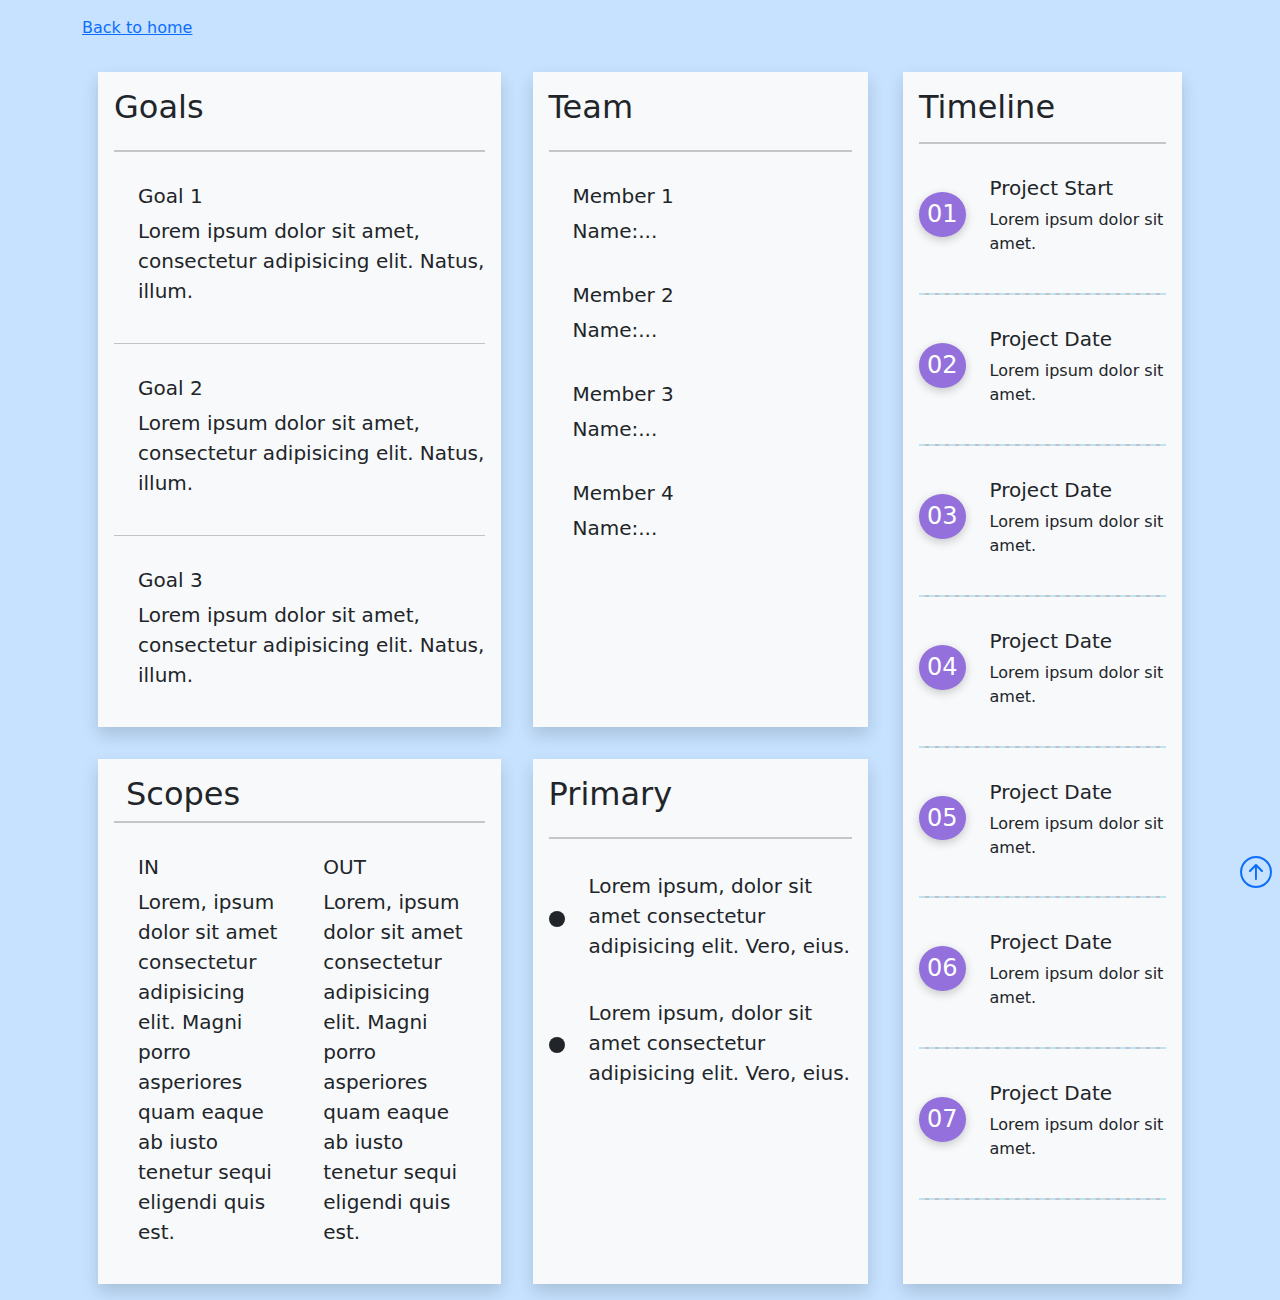
==== digital-cv.html @ a61e7feb "Add files via upload" ====
<!DOCTYPE html>
<html lang="en">
  <head>
    <meta charset="UTF-8" />
    <meta http-equiv="X-UA-Compatible" content="IE=edge" />
    <meta name="viewport" content="width=device-width, initial-scale=1.0" />

    <link rel="stylesheet" href="bootstrap/css/bootstrap.css" />
    <link rel="stylesheet" href="./css/laptop.css" />
    <link rel="stylesheet" href="./css/tablet.css" />
    <link rel="stylesheet" href="./css/mobile.css" />
    <link rel="stylesheet" href="./css/font.css" />
    <link rel="stylesheet" href="./css/digital-cv.css" />
    <link
      rel="stylesheet"
      href="https://cdn.jsdelivr.net/npm/bootstrap-icons@1.3.0/font/bootstrap-icons.css"
    />
    <link href="fontawesome/css/fontawesome.css" rel="stylesheet" />
    <link href="fontawesome/css/brands.css" rel="stylesheet" />
    <link href="fontawesome/css/solid.css" rel="stylesheet" />

    <title>Plan</title>
  </head>
  <body>
    <nav class="nav nav-bar p-3">
      <div class="container">
        <a class="link-primary" href="index.html">Back to home</a>
      </div>
    </nav>
    <section>
      <div class="container">
        <div class="d-flex flex-column flex-lg-row">
          <div class="row g-0">
            <div
              class="d-flex flex-column col-lg-6 bg-light text-dark shadow p-3 m-3 goals"
            >
              <h2>Goals</h2>
              <hr class="hr1" />
              <div
                class="d-flex flex-lg-row flex-column align-items-center pt-3 pb-3"
              >
                <i class="fa-solid fa-flag-checkered pb-md-0 pb-3"></i>
                <div class="lead ps-lg-4">
                  <h5>Goal 1</h5>
                  <p>
                    Lorem ipsum dolor sit amet, consectetur adipisicing elit.
                    Natus, illum.
                  </p>
                </div>
              </div>
              <hr class="hr2" />
              <div
                class="d-flex flex-lg-row flex-column align-items-center pt-3 pb-3"
              >
                <i class="fa-solid fa-flag-checkered pb-md-0 pb-3"></i>
                <div class="lead ps-lg-4">
                  <h5>Goal 2</h5>
                  <p>
                    Lorem ipsum dolor sit amet, consectetur adipisicing elit.
                    Natus, illum.
                  </p>
                </div>
              </div>
              <hr class="hr2" />
              <div
                class="d-flex flex-lg-row flex-column align-items-center pt-3 pb-3"
              >
                <i class="fa-solid fa-flag-checkered pb-md-0 pb-3"></i>
                <div class="lead ps-lg-4">
                  <h5>Goal 3</h5>
                  <p>
                    Lorem ipsum dolor sit amet, consectetur adipisicing elit.
                    Natus, illum.
                  </p>
                </div>
              </div>
            </div>
            <div
              class="d-flex flex-column col-lg-5 order-1 order-sm-0 bg-light text-dark shadow p-3 m-3 team"
            >
              <h2>Team</h2>
              <hr class="hr1" />
              <div
                class="d-flex flex-lg-row flex-column align-items-center pt-3 pb-3"
              >
                <i class="fa-solid fa-user pb-md-0 pb-3"></i>
                <div class="lead ps-lg-4">
                  <h5>Member 1</h5>
                  <p>Name:...</p>
                </div>
              </div>
              <div
                class="d-flex flex-lg-row flex-column align-items-center pt-3 pb-3"
              >
                <i class="fa-solid fa-user pb-md-0 pb-3"></i>
                <div class="lead ps-lg-4">
                  <h5>Member 2</h5>
                  <p>Name:...</p>
                </div>
              </div>
              <div
                class="d-flex flex-lg-row flex-column align-items-center pt-3 pb-3"
              >
                <i class="fa-solid fa-user pb-md-0 pb-3"></i>
                <div class="lead ps-lg-4">
                  <h5>Member 3</h5>
                  <p>Name:...</p>
                </div>
              </div>
              <div
                class="d-flex flex-lg-row flex-column align-items-center pt-3 pb-3"
              >
                <i class="fa-solid fa-user pb-md-0 pb-3"></i>
                <div class="lead ps-lg-4">
                  <h5>Member 4</h5>
                  <p>Name:...</p>
                </div>
              </div>
            </div>
            <div class="row col-lg-6 bg-light text-dark shadow p-3 m-3 scopes">
              <h2>Scopes</h2>
              <hr class="hr1" />
              <div class="col-lg-6 pt-3 pb-3 lead ps-lg-4">
                <h5>IN</h5>
                <p>
                  Lorem, ipsum dolor sit amet consectetur adipisicing elit.
                  Magni porro asperiores quam eaque ab iusto tenetur sequi
                  eligendi quis est.
                </p>
              </div>
              <div class="col-lg-6 pt-3 pb-3 lead ps-lg-4">
                <h5>OUT</h5>
                <p>
                  Lorem, ipsum dolor sit amet consectetur adipisicing elit.
                  Magni porro asperiores quam eaque ab iusto tenetur sequi
                  eligendi quis est.
                </p>
              </div>
            </div>
            <div
              class="d-flex flex-column col-lg-5 order-2 order-sm-0 bg-light text-dark shadow p-3 m-3 primary"
            >
              <h2>Primary</h2>
              <hr class="hr1" />
              <div class="d-flex align-items-center pt-3 pb-3">
                <i
                  class="fa-solid fa-question rounded-circle bg-dark p-2 text-white"
                ></i>
                <p class="lead ps-4">
                  Lorem ipsum, dolor sit amet consectetur adipisicing elit.
                  Vero, eius.
                </p>
              </div>
              <div class="d-flex align-items-center pt-3 pb-3">
                <i
                  class="fa-solid fa-question rounded-circle bg-dark p-2 text-white"
                ></i>
                <p class="lead ps-4">
                  Lorem ipsum, dolor sit amet consectetur adipisicing elit.
                  Vero, eius.
                </p>
              </div>
            </div>
          </div>

          <div class="col-lg-3 bg-light text-dark p-3 m-3 shadow timeline">
            <h2>Timeline</h2>
            <hr class="hr1" />
            <div class="d-inline-flex align-items-center pt-3 pb-3">
              <h4 class="rounded-circle bg-violet p-2 text-white radius">01</h4>
              <div class="ps-4">
                <h5>Project Start</h5>
                <p>Lorem ipsum dolor sit amet.</p>
              </div>
            </div>
            <hr class="hr3" />
            <div class="d-inline-flex align-items-center pt-3 pb-3">
              <h4 class="rounded-circle bg-violet p-2 text-white radius">02</h4>
              <div class="ps-4">
                <h5>Project Date</h5>
                <p>Lorem ipsum dolor sit amet.</p>
              </div>
            </div>
            <hr class="hr3" />
            <div class="d-inline-flex align-items-center pt-3 pb-3">
              <h4 class="rounded-circle bg-violet p-2 text-white radius">03</h4>
              <div class="ps-4">
                <h5>Project Date</h5>
                <p>Lorem ipsum dolor sit amet.</p>
              </div>
            </div>
            <hr class="hr3" />
            <div class="d-inline-flex align-items-center pt-3 pb-3">
              <h4 class="rounded-circle bg-violet p-2 text-white radius">04</h4>
              <div class="ps-4">
                <h5>Project Date</h5>
                <p>Lorem ipsum dolor sit amet.</p>
              </div>
            </div>
            <hr class="hr3" />
            <div class="d-inline-flex align-items-center pt-3 pb-3">
              <h4 class="rounded-circle bg-violet p-2 text-white radius">05</h4>
              <div class="ps-4">
                <h5>Project Date</h5>
                <p>Lorem ipsum dolor sit amet.</p>
              </div>
            </div>
            <hr class="hr3" />
            <div class="d-inline-flex align-items-center pt-3 pb-3">
              <h4 class="rounded-circle bg-violet p-2 text-white radius">06</h4>
              <div class="ps-4">
                <h5>Project Date</h5>
                <p>Lorem ipsum dolor sit amet.</p>
              </div>
            </div>
            <hr class="hr3" />
            <div class="d-inline-flex align-items-center pt-3 pb-3">
              <h4 class="rounded-circle bg-violet p-2 text-white radius">07</h4>
              <div class="ps-4">
                <h5>Project Date</h5>
                <p>Lorem ipsum dolor sit amet.</p>
              </div>
            </div>
            <hr class="hr3" />
          </div>
        </div>
      </div>
    </section>
    <footer>
      <a href="#" class="fixed-bottom text-end p-3 p-sm-2">
        <i class="bi bi-arrow-up-circle h2"></i>
      </a>
    </footer>
    <script src="./javaScript/script.js"></script>
  </body>
</html>
---- css/laptop.css ----
:root {
  --primary-color: #047aed;
  --secondary-color: #1c3fa8;
  --dark-color: #002240;
  --light-color: #f4f4f4;
  --success-color: #5cb85c;
  --error-color: #d9534f;
  --grey--color: #f6f6f6;
  --slayGrey--color: #c6e2ff;
  --darkorchid--color: #9370db;
}
.bg-violet {
  background-color: var(--darkorchid--color);
}
.bg-success {
  background-color: var(--success-color);
}
.bg-grey {
  background-color: var(--grey--color);
}
.bg-slayGrey {
  background-color: var(--slayGrey--color);
}
body {
  background-color: var(--slayGrey--color);
}
p {
  margin-bottom: 0.3rem;
}
/* tao thanh span cho ky nang va ngon ngu */
#job-info .bolt1 {
  display: inline-block;
  height: 5px;
  width: 10%;
  padding-left: 40px;
  background-color: #199cdb;
}
#job-info .bolt2 {
  display: inline-block;
  height: 5px;
  width: 10%;
  padding-left: 40px;
  background-color: rgb(233, 230, 230);
}

/* chinh size  */
#job-info h2 {
  font-size: 1.4rem;
}

/* chinh size button */
.view1,
.view2,
.view3,
.view4,
.view5,
.view6 {
  font-size: 0.5rem;
}

.plan-title1,
.plan-title2,
.plan-title3 {
  border: 1px solid #333;
}
/* tao mau cho list su dung phan tu gia  */

.point-color ul li {
  list-style: none;
  position: relative;
  padding-top: 15px;
  padding-left: 10px;
}

.point-color ul li::before {
  content: '';
  position: absolute;
  top: 51px;
  left: -20px;
  width: 12px;
  height: 12px;
  background: #199cdb;
  border-radius: 50%;
  box-shadow: 0 0 0 1px grey;
}

/* tao hover cho link */
.contact:hover {
  font-weight: bold;
  font-size: 20px;
  border-radius: 75px;
  background-color: var(--success-color);
  transition: transform 0.3s ease-in;
}
.contact1:link {
  color: #1098ad;
  text-decoration: none;
}

.contact1:visited {
  color: #047aed;
}
.contact1:hover {
  font-weight: bold;
  color: var(--success-color);
  transform: scaleX(1);
  text-decoration: underline orangered;
}

.contact1:active {
  font-weight: italic;
  background-color: #5cb85c;
  color: #f4f4f4;
}
.direction:hover {
  font-weight: bold;
  color: var(--success-color);
  transform: scaleY(1);
  transition: transform 0.3s ease-in;
}
/* an chuc nang thong tin nghe nghiep */
.my-height {
  height: 200px;
  padding-top: 2rem;
}

.view {
  font-size: 0.5rem;
}

/* tao goc border */
.radius {
  border-radius: 10px;
  box-shadow: 0 3px 10px rgb(0 0 0 / 20%);
}

/* kick thuoc anh chung chi */
.img-certificate1,
.img-certificate2,
.img-certificate3 {
  max-width: 380px;
  height: auto;
}

/* bo anh ca nhan */
.img-info {
  width: 114px;
  height: 114px;
  bottom: -55%;
  right: 45%;
  border-radius: 50%;
  box-shadow: 0 0 0 7px rgb(233 230 230);
  /* overflow: hidden; */
}

/* digital-cv du an */
.hr1 {
  border-top: 2px solid #333;
}
.hr3 {
  border-top: 2px dashed #199cdb;
}

/* truot tu trai sang phai */
@keyframes SlideInFromLeft {
  0% {
    transform: translateX(-100%);
  }

  100% {
    transform: translateX(0);
  }
}

@keyframes SlideInFromRight {
  0% {
    transform: translateX(100%);
  }

  100% {
    transform: translateX(0);
  }
}

/* truot tu tren xuong duoi */
@keyframes SlideInFromTop {
  0% {
    transform: translatey(-100%);
  }

  100% {
    transform: translateX(0);
  }
}

@keyframes SlideInFromBottom {
  0% {
    transform: translatey(100%);
  }

  100% {
    transform: translateX(0);
  }
}

/* man hinh may tinh >=992px */
@media (min-width: 992px) {
  .item1 {
    border-left: 1px solid #333;
  }

  .item2 {
    border-left: 1px solid #333;
    margin-right: 15px;
  }
  .item5 {
    padding: 0 30px;
  }

  .item4 {
    border-left: 1px solid #333;
    border-right: 1px solid #333;
  }

  #personal-info {
    padding-left: 100px;
  }

  .certificate1,
  .certificate2 {
    border-bottom: 1px solid #d6c08d;
    margin-bottom: 1rem;
    position: relative;
  }

  .certificate2::before {
    content: '';
    top: 6%;
    height: 255px;
    width: 1px;
    right: 100%;
    background-color: #d6c08d;
    position: absolute;
  }

  .certificate2 {
    padding-left: 8rem;
  }

  .certificate1,
  .certificate3 {
    padding-left: 3rem;
  }

  /* truot tu trai qua phai */
  .content-kn,
  .content-skills,
  .content-lang,
  .certificate1,
  .certificate3,
  .plan1,
  #target {
    animation: SlideInFromLeft 1.5s ease-in;
  }
  /* truot phai qua trai */
  .active-hd,
  .edu-hv,
  .hobby-sth,
  .certificate2,
  .plan3,
  #personal-info {
    animation: SlideInFromRight 1.5s ease-in;
  }
  /* truot tu duoi len tren */
  .plan2 {
    animation: SlideInFromBottom 1.5s ease-in;
  }
  /* chinh kick thuoc cho table */
  .content-plan {
    width: 100%;
    height: 350px;
  }

  tbody th,
  td {
    font-size: none;
  }
}
---- css/tablet.css ----
/* man hinh tu may tinh bang tro len width >= 768px */
@media (min-width: 768px) and (max-width: 992px) {
  #target {
    padding: 0 30px;
  }

  #target h2 {
    font-size: 1.3rem;
  }

  #personal-info {
    padding: 0 30px;
  }

  #personal-info h2 {
    font-size: 1.3rem;
  }

  /* chinh kick thuoc cho table  */
  .content-plan {
    width: 100%;
    height: 350px;
  }

  .plan-title1,
  .plan-title3 {
    padding: 1rem;
    border: 1px solid #333;
  }

  .plan-title2 {
    padding: 0.7rem;
    border: 1px solid #333;
  }

  .icon-plan1 {
    padding: 1.4rem;
  }

  .icon-plan2 {
    padding: 1rem;
  }

  .icon-plan3 {
    padding: 0.7rem;
  }

  tbody th,
  td {
    font-size: small;
  }

  .item1,
  .item2 {
    border-left: 1px solid #333;
  }

  .item2 {
    border-right: 1px solid #333;
  }

  .item3,
  .item4 {
    border-left: 1px solid #333;
  }

  .item4 {
    border-right: 1px solid #333;
  }

  .certificate1,
  .certificate2,
  .certificate3 {
    max-width: 50%;
  }

  .certificate1,
  .certificate2 {
    border-bottom: 1px solid #d6c08d;
    margin-bottom: 1rem;
    position: relative;
  }

  .certificate2::before {
    content: '';
    top: 6%;
    height: 255px;
    width: 1px;
    right: 100%;
    background-color: #d6c08d;
    position: absolute;
  }

  /* digital-cv  */

  .timeline {
    width: 100%;
    max-width: 100%;
    flex-shrink: 0;
  }
}
---- css/mobile.css ----
/* man hinh mobile width <= 576px*/
@media (max-width: 576px) {
  .img-certificate2,
  .img-certificate3 {
    border-top: orange solid 1px;
  }
  .text-banner h1 {
    font-size: 1.2rem;
  }
  .text-banner span {
    font-size: 0.6rem;
  }

  #footer {
    font-size: 70%;
  }
  #footer i {
    font-size: 1.2rem;
  }

  .icon-plan1,
  .icon-plan2,
  .icon-plan3 {
    padding: 0.5rem;
  }

  .plan-title1,
  .plan-title2,
  .plan-title3 {
    padding: 0.5rem;
  }

  /* digital-cv  */

  .timeline {
    width: 100%;
    max-width: 100%;
    flex-shrink: 0;
  }
}
---- css/font.css ----
@font-face {
	font-family: 'open_sanslight';
	src: url('../fonts/OpenSans-Light-webfont.eot');
	src: url('../fonts/OpenSans-Light-webfont.eot#iefix') format('embedded-opentype'),
		url('../fonts/OpenSans-Light-webfont.woff') format('woff'),
		url('../fonts/OpenSans-Light-webfont.ttf') format('truetype'),
		url('../fonts/OpenSans-Light-webfont.svg#open_sanslight') format('svg');
	font-weight: normal;
	font-style: normal;

}

@font-face {
	font-family: 'open_sansitalic';
	src: url('../fonts/OpenSans-Italic-webfont.eot');
	src: url('../fonts/OpenSans-Italic-webfont.eot#iefix') format('embedded-opentype'),
		url('../fonts/OpenSans-Italic-webfont.woff') format('woff'),
		url('../fonts/OpenSans-Italic-webfont.ttf') format('truetype'),
		url('../fonts/OpenSans-Italic-webfont.svg#open_sansitalic') format('svg');
	font-weight: normal;
	font-style: normal;

}

@font-face {
	font-family: 'open_sanssemibold';
	src: url('../fonts/OpenSans-Semibold-webfont.eot');
	src: url('../fonts/OpenSans-Semibold-webfont.eot#iefix') format('embedded-opentype'),
		url('../fonts/OpenSans-Semibold-webfont.woff') format('woff'),
		url('../fonts/OpenSans-Semibold-webfont.ttf') format('truetype'),
		url('../fonts/OpenSans-Semibold-webfont.svg#open_sanssemibold') format('svg');
	font-weight: normal;
	font-style: normal;

}


@font-face {
	font-family: 'open_sanslight_italic';
	src: url('../fonts/OpenSans-LightItalic-webfont.eot');
	src: url('../fonts/OpenSans-LightItalic-webfont.eot#iefix') format('embedded-opentype'),
		url('../fonts/OpenSans-LightItalic-webfont.woff') format('woff'),
		url('../fonts/OpenSans-LightItalic-webfont.ttf') format('truetype'),
		url('../fonts/OpenSans-LightItalic-webfont.svg#open_sanslight_italic') format('svg');
	font-weight: normal;
	font-style: normal;

}

@font-face {
	font-family: 'open_sansregular';
	src: url('../fonts/OpenSans-Regular-webfont.eot');
	src: url('../fonts/OpenSans-Regular-webfont.eot#iefix') format('embedded-opentype'),
		url('../fonts/OpenSans-Regular-webfont.woff') format('woff'),
		url('../fonts/OpenSans-Regular-webfont.ttf') format('truetype'),
		url('../fonts/OpenSans-Regular-webfont.svg#open_sansregular') format('svg');
	font-weight: normal;
	font-style: normal;

}


@font-face {
	font-family: 'fontello';
	src: url('../fonts/fontello.eot');
	src: url('../fonts/fontello.eot#iefix') format('embedded-opentype'),
		url('../fonts/fontello.woff') format('woff'),
		url('../fonts/fontello.ttf') format('truetype'),
		url('../fonts/fontello.svg#fontello') format('svg');
	font-weight: normal;
	font-style: normal;
}

[class^="icon-"]:before,
[class*=" icon-"]:before {
	font-family: "fontello";
	font-style: normal;
	font-weight: normal;
	speak: none;

	display: inline-block;
	text-decoration: inherit;
	width: 1em;
	margin-right: .2em;
	text-align: center;
	/* opacity: .8; */

	/* For safety - reset parent styles, that can break glyph codes*/
	font-variant: normal;
	text-transform: none;

	/* fix buttons height, for twitter bootstrap */
	line-height: 1em;

	/* Animation center compensation - margins should be symmetric */
	/* remove if not needed */
	margin-left: .2em;

	/* you can be more comfortable with increased icons size */
	/* font-size: 120%; */

	/* Font smoothing. That was taken from TWBS */
	-webkit-font-smoothing: antialiased;
	-moz-osx-font-smoothing: grayscale;

	/* Uncomment for 3D effect */
	/* text-shadow: 1px 1px 1px rgba(127, 127, 127, 0.3); */
}

.icon-emo-happy:before {
	content: '\e800';
}

/* '' */
.icon-emo-wink:before {
	content: '\e801';
}

/* '' */
.icon-emo-wink2:before {
	content: '\e802';
}

/* '' */
.icon-emo-unhappy:before {
	content: '\e803';
}

/* '' */
.icon-emo-sleep:before {
	content: '\e804';
}

/* '' */
.icon-emo-thumbsup:before {
	content: '\e805';
}

/* '' */
.icon-emo-devil:before {
	content: '\e806';
}

/* '' */
.icon-emo-surprised:before {
	content: '\e807';
}

/* '' */
.icon-emo-tongue:before {
	content: '\e808';
}

/* '' */
.icon-emo-coffee:before {
	content: '\e809';
}

/* '' */
.icon-emo-sunglasses:before {
	content: '\e80a';
}

/* '' */
.icon-emo-displeased:before {
	content: '\e80b';
}

/* '' */
.icon-emo-beer:before {
	content: '\e80c';
}

/* '' */
.icon-emo-grin:before {
	content: '\e80d';
}

/* '' */
.icon-emo-angry:before {
	content: '\e80e';
}

/* '' */
.icon-emo-saint:before {
	content: '\e80f';
}

/* '' */
.icon-emo-cry:before {
	content: '\e810';
}

/* '' */
.icon-emo-shoot:before {
	content: '\e811';
}

/* '' */
.icon-emo-squint:before {
	content: '\e812';
}

/* '' */
.icon-emo-laugh:before {
	content: '\e813';
}

/* '' */
.icon-spin1:before {
	content: '\e814';
}

/* '' */
.icon-spin2:before {
	content: '\e815';
}

/* '' */
.icon-spin3:before {
	content: '\e816';
}

/* '' */
.icon-spin4:before {
	content: '\e817';
}

/* '' */
.icon-spin5:before {
	content: '\e818';
}

/* '' */
.icon-spin6:before {
	content: '\e819';
}

/* '' */
.icon-firefox:before {
	content: '\e81a';
}

/* '' */
.icon-chrome:before {
	content: '\e81b';
}

/* '' */
.icon-opera:before {
	content: '\e81c';
}

/* '' */
.icon-ie:before {
	content: '\e81d';
}

/* '' */
.icon-crown:before {
	content: '\e81e';
}

/* '' */
.icon-crown-plus:before {
	content: '\e81f';
}

/* '' */
.icon-crown-minus:before {
	content: '\e820';
}

/* '' */
.icon-marquee:before {
	content: '\e821';
}

/* '' */
.icon-glass:before {
	content: '\e822';
}

/* '' */
.icon-music:before {
	content: '\e823';
}

/* '' */
.icon-search:before {
	content: '\e824';
}

/* '' */
.icon-mail:before {
	content: '\e825';
}

/* '' */
.icon-mail-alt:before {
	content: '\e826';
}

/* '' */
.icon-mail-squared:before {
	content: '\e827';
}

/* '' */
.icon-heart:before {
	content: '\e828';
}

/* '' */
.icon-heart-empty:before {
	content: '\e829';
}

/* '' */
.icon-star-1:before {
	content: '\e82a';
}

/* '' */
.icon-star-empty-1:before {
	content: '\e82b';
}

/* '' */
.icon-star-half:before {
	content: '\e82c';
}

/* '' */
.icon-star-half-alt:before {
	content: '\e82d';
}

/* '' */
.icon-user:before {
	content: '\e82e';
}

/* '' */
.icon-user-plus:before {
	content: '\e82f';
}

/* '' */
.icon-user-times:before {
	content: '\e830';
}

/* '' */
.icon-users:before {
	content: '\e831';
}

/* '' */
.icon-male:before {
	content: '\e832';
}

/* '' */
.icon-female:before {
	content: '\e833';
}

/* '' */
.icon-child:before {
	content: '\e834';
}

/* '' */
.icon-user-secret:before {
	content: '\e835';
}

/* '' */
.icon-video:before {
	content: '\e836';
}

/* '' */
.icon-videocam:before {
	content: '\e837';
}

/* '' */
.icon-picture:before {
	content: '\e838';
}

/* '' */
.icon-camera:before {
	content: '\e839';
}

/* '' */
.icon-camera-alt:before {
	content: '\e83a';
}

/* '' */
.icon-th-large:before {
	content: '\e83b';
}

/* '' */
.icon-th:before {
	content: '\e83c';
}

/* '' */
.icon-th-list:before {
	content: '\e83d';
}

/* '' */
.icon-ok:before {
	content: '\e83e';
}

/* '' */
.icon-ok-circled:before {
	content: '\e83f';
}

/* '' */
.icon-ok-circled2:before {
	content: '\e840';
}

/* '' */
.icon-ok-squared:before {
	content: '\e841';
}

/* '' */
.icon-cancel:before {
	content: '\e842';
}

/* '' */
.icon-cancel-circled:before {
	content: '\e843';
}

/* '' */
.icon-cancel-circled2:before {
	content: '\e844';
}

/* '' */
.icon-plus:before {
	content: '\e845';
}

/* '' */
.icon-plus-circled:before {
	content: '\e846';
}

/* '' */
.icon-plus-squared:before {
	content: '\e847';
}

/* '' */
.icon-plus-squared-alt:before {
	content: '\e848';
}

/* '' */
.icon-minus:before {
	content: '\e849';
}

/* '' */
.icon-minus-circled:before {
	content: '\e84a';
}

/* '' */
.icon-minus-squared:before {
	content: '\e84b';
}

/* '' */
.icon-minus-squared-alt:before {
	content: '\e84c';
}

/* '' */
.icon-help:before {
	content: '\e84d';
}

/* '' */
.icon-help-circled:before {
	content: '\e84e';
}

/* '' */
.icon-info-circled:before {
	content: '\e84f';
}

/* '' */
.icon-info:before {
	content: '\e850';
}

/* '' */
.icon-home:before {
	content: '\e851';
}

/* '' */
.icon-link:before {
	content: '\e852';
}

/* '' */
.icon-unlink:before {
	content: '\e853';
}

/* '' */
.icon-link-ext:before {
	content: '\e854';
}

/* '' */
.icon-link-ext-alt:before {
	content: '\e855';
}

/* '' */
.icon-attach:before {
	content: '\e856';
}

/* '' */
.icon-lock:before {
	content: '\e857';
}

/* '' */
.icon-lock-open:before {
	content: '\e858';
}

/* '' */
.icon-lock-open-alt:before {
	content: '\e859';
}

/* '' */
.icon-pin:before {
	content: '\e85a';
}

/* '' */
.icon-eye:before {
	content: '\e85b';
}

/* '' */
.icon-eye-off:before {
	content: '\e85c';
}

/* '' */
.icon-tag-1:before {
	content: '\e85d';
}

/* '' */
.icon-tags:before {
	content: '\e85e';
}

/* '' */
.icon-bookmark:before {
	content: '\e85f';
}

/* '' */
.icon-bookmark-empty:before {
	content: '\e860';
}

/* '' */
.icon-flag:before {
	content: '\e861';
}

/* '' */
.icon-flag-empty:before {
	content: '\e862';
}

/* '' */
.icon-flag-checkered:before {
	content: '\e863';
}

/* '' */
.icon-thumbs-up:before {
	content: '\e864';
}

/* '' */
.icon-thumbs-down:before {
	content: '\e865';
}

/* '' */
.icon-thumbs-up-alt:before {
	content: '\e866';
}

/* '' */
.icon-thumbs-down-alt:before {
	content: '\e867';
}

/* '' */
.icon-download:before {
	content: '\e868';
}

/* '' */
.icon-upload:before {
	content: '\e869';
}

/* '' */
.icon-download-cloud:before {
	content: '\e86a';
}

/* '' */
.icon-upload-cloud:before {
	content: '\e86b';
}

/* '' */
.icon-reply:before {
	content: '\e86c';
}

/* '' */
.icon-reply-all:before {
	content: '\e86d';
}

/* '' */
.icon-forward:before {
	content: '\e86e';
}

/* '' */
.icon-quote-left:before {
	content: '\e86f';
}

/* '' */
.icon-quote-right:before {
	content: '\e870';
}

/* '' */
.icon-code:before {
	content: '\e871';
}

/* '' */
.icon-export:before {
	content: '\e872';
}

/* '' */
.icon-export-alt:before {
	content: '\e873';
}

/* '' */
.icon-share:before {
	content: '\e874';
}

/* '' */
.icon-share-squared:before {
	content: '\e875';
}

/* '' */
.icon-pencil:before {
	content: '\e876';
}

/* '' */
.icon-pencil-squared:before {
	content: '\e877';
}

/* '' */
.icon-edit:before {
	content: '\e878';
}

/* '' */
.icon-print:before {
	content: '\e879';
}

/* '' */
.icon-retweet:before {
	content: '\e87a';
}

/* '' */
.icon-keyboard:before {
	content: '\e87b';
}

/* '' */
.icon-gamepad:before {
	content: '\e87c';
}

/* '' */
.icon-comment:before {
	content: '\e87d';
}

/* '' */
.icon-chat:before {
	content: '\e87e';
}

/* '' */
.icon-comment-empty:before {
	content: '\e87f';
}

/* '' */
.icon-chat-empty:before {
	content: '\e880';
}

/* '' */
.icon-bell:before {
	content: '\e881';
}

/* '' */
.icon-bell-alt:before {
	content: '\e882';
}

/* '' */
.icon-bell-off:before {
	content: '\e883';
}

/* '' */
.icon-bell-off-empty:before {
	content: '\e884';
}

/* '' */
.icon-attention-alt:before {
	content: '\e885';
}

/* '' */
.icon-attention:before {
	content: '\e886';
}

/* '' */
.icon-attention-circled:before {
	content: '\e887';
}

/* '' */
.icon-location:before {
	content: '\e888';
}

/* '' */
.icon-direction:before {
	content: '\e889';
}

/* '' */
.icon-compass:before {
	content: '\e88a';
}

/* '' */
.icon-trash:before {
	content: '\e88b';
}

/* '' */
.icon-trash-empty:before {
	content: '\e88c';
}

/* '' */
.icon-doc:before {
	content: '\e88d';
}

/* '' */
.icon-docs:before {
	content: '\e88e';
}

/* '' */
.icon-doc-text:before {
	content: '\e88f';
}

/* '' */
.icon-doc-inv:before {
	content: '\e890';
}

/* '' */
.icon-doc-text-inv:before {
	content: '\e891';
}

/* '' */
.icon-file-pdf:before {
	content: '\e892';
}

/* '' */
.icon-file-word:before {
	content: '\e893';
}

/* '' */
.icon-file-excel:before {
	content: '\e894';
}

/* '' */
.icon-file-powerpoint:before {
	content: '\e895';
}

/* '' */
.icon-file-image:before {
	content: '\e896';
}

/* '' */
.icon-file-archive:before {
	content: '\e897';
}

/* '' */
.icon-file-audio:before {
	content: '\e898';
}

/* '' */
.icon-file-video:before {
	content: '\e899';
}

/* '' */
.icon-file-code:before {
	content: '\e89a';
}

/* '' */
.icon-folder:before {
	content: '\e89b';
}

/* '' */
.icon-folder-open:before {
	content: '\e89c';
}

/* '' */
.icon-folder-empty:before {
	content: '\e89d';
}

/* '' */
.icon-folder-open-empty:before {
	content: '\e89e';
}

/* '' */
.icon-box:before {
	content: '\e89f';
}

/* '' */
.icon-rss:before {
	content: '\e8a0';
}

/* '' */
.icon-rss-squared:before {
	content: '\e8a1';
}

/* '' */
.icon-phone:before {
	content: '\e8a2';
}

/* '' */
.icon-phone-squared:before {
	content: '\e8a3';
}

/* '' */
.icon-fax:before {
	content: '\e8a4';
}

/* '' */
.icon-menu:before {
	content: '\e8a5';
}

/* '' */
.icon-cog:before {
	content: '\e8a6';
}

/* '' */
.icon-cog-alt:before {
	content: '\e8a7';
}

/* '' */
.icon-wrench:before {
	content: '\e8a8';
}

/* '' */
.icon-sliders:before {
	content: '\e8a9';
}

/* '' */
.icon-basket:before {
	content: '\e8aa';
}

/* '' */
.icon-cart-plus:before {
	content: '\e8ab';
}

/* '' */
.icon-cart-arrow-down:before {
	content: '\e8ac';
}

/* '' */
.icon-calendar:before {
	content: '\e8ad';
}

/* '' */
.icon-calendar-empty:before {
	content: '\e8ae';
}

/* '' */
.icon-login:before {
	content: '\e8af';
}

/* '' */
.icon-logout:before {
	content: '\e8b0';
}

/* '' */
.icon-mic:before {
	content: '\e8b1';
}

/* '' */
.icon-mute:before {
	content: '\e8b2';
}

/* '' */
.icon-volume-off:before {
	content: '\e8b3';
}

/* '' */
.icon-volume-down:before {
	content: '\e8b4';
}

/* '' */
.icon-volume-up:before {
	content: '\e8b5';
}

/* '' */
.icon-headphones:before {
	content: '\e8b6';
}

/* '' */
.icon-clock:before {
	content: '\e8b7';
}

/* '' */
.icon-lightbulb:before {
	content: '\e8b8';
}

/* '' */
.icon-block:before {
	content: '\e8b9';
}

/* '' */
.icon-resize-full:before {
	content: '\e8ba';
}

/* '' */
.icon-resize-full-alt:before {
	content: '\e8bb';
}

/* '' */
.icon-resize-small:before {
	content: '\e8bc';
}

/* '' */
.icon-resize-vertical:before {
	content: '\e8bd';
}

/* '' */
.icon-resize-horizontal:before {
	content: '\e8be';
}

/* '' */
.icon-move:before {
	content: '\e8bf';
}

/* '' */
.icon-zoom-in:before {
	content: '\e8c0';
}

/* '' */
.icon-zoom-out:before {
	content: '\e8c1';
}

/* '' */
.icon-down-circled2:before {
	content: '\e8c2';
}

/* '' */
.icon-up-circled2:before {
	content: '\e8c3';
}

/* '' */
.icon-left-circled2:before {
	content: '\e8c4';
}

/* '' */
.icon-right-circled2:before {
	content: '\e8c5';
}

/* '' */
.icon-down-dir:before {
	content: '\e8c6';
}

/* '' */
.icon-up-dir:before {
	content: '\e8c7';
}

/* '' */
.icon-left-dir:before {
	content: '\e8c8';
}

/* '' */
.icon-right-dir:before {
	content: '\e8c9';
}

/* '' */
.icon-down-open:before {
	content: '\e8ca';
}

/* '' */
.icon-left-open:before {
	content: '\e8cb';
}

/* '' */
.icon-right-open:before {
	content: '\e8cc';
}

/* '' */
.icon-up-open:before {
	content: '\e8cd';
}

/* '' */
.icon-angle-left:before {
	content: '\e8ce';
}

/* '' */
.icon-angle-right:before {
	content: '\e8cf';
}

/* '' */
.icon-angle-up:before {
	content: '\e8d0';
}

/* '' */
.icon-angle-down:before {
	content: '\e8d1';
}

/* '' */
.icon-angle-circled-left:before {
	content: '\e8d2';
}

/* '' */
.icon-angle-circled-right:before {
	content: '\e8d3';
}

/* '' */
.icon-angle-circled-up:before {
	content: '\e8d4';
}

/* '' */
.icon-angle-circled-down:before {
	content: '\e8d5';
}

/* '' */
.icon-angle-double-left:before {
	content: '\e8d6';
}

/* '' */
.icon-angle-double-right:before {
	content: '\e8d7';
}

/* '' */
.icon-angle-double-up:before {
	content: '\e8d8';
}

/* '' */
.icon-angle-double-down:before {
	content: '\e8d9';
}

/* '' */
.icon-down:before {
	content: '\e8da';
}

/* '' */
.icon-left:before {
	content: '\e8db';
}

/* '' */
.icon-right:before {
	content: '\e8dc';
}

/* '' */
.icon-up:before {
	content: '\e8dd';
}

/* '' */
.icon-down-big:before {
	content: '\e8de';
}

/* '' */
.icon-left-big:before {
	content: '\e8df';
}

/* '' */
.icon-right-big:before {
	content: '\e8e0';
}

/* '' */
.icon-up-big:before {
	content: '\e8e1';
}

/* '' */
.icon-right-hand:before {
	content: '\e8e2';
}

/* '' */
.icon-left-hand:before {
	content: '\e8e3';
}

/* '' */
.icon-up-hand:before {
	content: '\e8e4';
}

/* '' */
.icon-down-hand:before {
	content: '\e8e5';
}

/* '' */
.icon-left-circled:before {
	content: '\e8e6';
}

/* '' */
.icon-right-circled:before {
	content: '\e8e7';
}

/* '' */
.icon-up-circled:before {
	content: '\e8e8';
}

/* '' */
.icon-down-circled:before {
	content: '\e8e9';
}

/* '' */
.icon-cw:before {
	content: '\e8ea';
}

/* '' */
.icon-ccw:before {
	content: '\e8eb';
}

/* '' */
.icon-arrows-cw:before {
	content: '\e8ec';
}

/* '' */
.icon-level-up:before {
	content: '\e8ed';
}

/* '' */
.icon-level-down:before {
	content: '\e8ee';
}

/* '' */
.icon-shuffle:before {
	content: '\e8ef';
}

/* '' */
.icon-exchange:before {
	content: '\e8f0';
}

/* '' */
.icon-history:before {
	content: '\e8f1';
}

/* '' */
.icon-expand:before {
	content: '\e8f2';
}

/* '' */
.icon-collapse:before {
	content: '\e8f3';
}

/* '' */
.icon-expand-right:before {
	content: '\e8f4';
}

/* '' */
.icon-collapse-left:before {
	content: '\e8f5';
}

/* '' */
.icon-play:before {
	content: '\e8f6';
}

/* '' */
.icon-play-circled:before {
	content: '\e8f7';
}

/* '' */
.icon-play-circled2:before {
	content: '\e8f8';
}

/* '' */
.icon-stop:before {
	content: '\e8f9';
}

/* '' */
.icon-pause:before {
	content: '\e8fa';
}

/* '' */
.icon-to-end:before {
	content: '\e8fb';
}

/* '' */
.icon-to-end-alt:before {
	content: '\e8fc';
}

/* '' */
.icon-to-start:before {
	content: '\e8fd';
}

/* '' */
.icon-to-start-alt:before {
	content: '\e8fe';
}

/* '' */
.icon-fast-fw:before {
	content: '\e8ff';
}

/* '' */
.icon-fast-bw:before {
	content: '\e900';
}

/* '' */
.icon-eject:before {
	content: '\e901';
}

/* '' */
.icon-target:before {
	content: '\e902';
}

/* '' */
.icon-signal:before {
	content: '\e903';
}

/* '' */
.icon-wifi:before {
	content: '\e904';
}

/* '' */
.icon-award:before {
	content: '\e905';
}

/* '' */
.icon-desktop:before {
	content: '\e906';
}

/* '' */
.icon-laptop:before {
	content: '\e907';
}

/* '' */
.icon-tablet:before {
	content: '\e908';
}

/* '' */
.icon-mobile:before {
	content: '\e909';
}

/* '' */
.icon-inbox:before {
	content: '\e90a';
}

/* '' */
.icon-globe:before {
	content: '\e90b';
}

/* '' */
.icon-sun:before {
	content: '\e90c';
}

/* '' */
.icon-cloud:before {
	content: '\e90d';
}

/* '' */
.icon-flash:before {
	content: '\e90e';
}

/* '' */
.icon-moon:before {
	content: '\e90f';
}

/* '' */
.icon-umbrella-1:before {
	content: '\e910';
}

/* '' */
.icon-flight:before {
	content: '\e911';
}

/* '' */
.icon-fighter-jet:before {
	content: '\e912';
}

/* '' */
.icon-paper-plane:before {
	content: '\e913';
}

/* '' */
.icon-paper-plane-empty:before {
	content: '\e914';
}

/* '' */
.icon-space-shuttle:before {
	content: '\e915';
}

/* '' */
.icon-leaf:before {
	content: '\e916';
}

/* '' */
.icon-font:before {
	content: '\e917';
}

/* '' */
.icon-bold:before {
	content: '\e918';
}

/* '' */
.icon-medium:before {
	content: '\e919';
}

/* '' */
.icon-italic:before {
	content: '\e91a';
}

/* '' */
.icon-header:before {
	content: '\e91b';
}

/* '' */
.icon-paragraph:before {
	content: '\e91c';
}

/* '' */
.icon-text-height:before {
	content: '\e91d';
}

/* '' */
.icon-text-width:before {
	content: '\e91e';
}

/* '' */
.icon-align-left:before {
	content: '\e91f';
}

/* '' */
.icon-align-center:before {
	content: '\e920';
}

/* '' */
.icon-align-right:before {
	content: '\e921';
}

/* '' */
.icon-align-justify:before {
	content: '\e922';
}

/* '' */
.icon-list:before {
	content: '\e923';
}

/* '' */
.icon-indent-left:before {
	content: '\e924';
}

/* '' */
.icon-indent-right:before {
	content: '\e925';
}

/* '' */
.icon-list-bullet:before {
	content: '\e926';
}

/* '' */
.icon-list-numbered:before {
	content: '\e927';
}

/* '' */
.icon-strike:before {
	content: '\e928';
}

/* '' */
.icon-underline:before {
	content: '\e929';
}

/* '' */
.icon-superscript:before {
	content: '\e92a';
}

/* '' */
.icon-subscript:before {
	content: '\e92b';
}

/* '' */
.icon-table:before {
	content: '\e92c';
}

/* '' */
.icon-columns:before {
	content: '\e92d';
}

/* '' */
.icon-crop:before {
	content: '\e92e';
}

/* '' */
.icon-scissors:before {
	content: '\e92f';
}

/* '' */
.icon-paste:before {
	content: '\e930';
}

/* '' */
.icon-briefcase:before {
	content: '\e931';
}

/* '' */
.icon-suitcase:before {
	content: '\e932';
}

/* '' */
.icon-ellipsis:before {
	content: '\e933';
}

/* '' */
.icon-ellipsis-vert:before {
	content: '\e934';
}

/* '' */
.icon-off:before {
	content: '\e935';
}

/* '' */
.icon-road:before {
	content: '\e936';
}

/* '' */
.icon-list-alt:before {
	content: '\e937';
}

/* '' */
.icon-qrcode:before {
	content: '\e938';
}

/* '' */
.icon-barcode:before {
	content: '\e939';
}

/* '' */
.icon-book:before {
	content: '\e93a';
}

/* '' */
.icon-ajust:before {
	content: '\e93b';
}

/* '' */
.icon-tint:before {
	content: '\e93c';
}

/* '' */
.icon-toggle-off:before {
	content: '\e93d';
}

/* '' */
.icon-toggle-on:before {
	content: '\e93e';
}

/* '' */
.icon-check:before {
	content: '\e93f';
}

/* '' */
.icon-check-empty:before {
	content: '\e940';
}

/* '' */
.icon-circle:before {
	content: '\e941';
}

/* '' */
.icon-circle-empty:before {
	content: '\e942';
}

/* '' */
.icon-circle-thin:before {
	content: '\e943';
}

/* '' */
.icon-circle-notch:before {
	content: '\e944';
}

/* '' */
.icon-dot-circled:before {
	content: '\e945';
}

/* '' */
.icon-asterisk:before {
	content: '\e946';
}

/* '' */
.icon-gift:before {
	content: '\e947';
}

/* '' */
.icon-fire:before {
	content: '\e948';
}

/* '' */
.icon-magnet:before {
	content: '\e949';
}

/* '' */
.icon-chart-bar:before {
	content: '\e94a';
}

/* '' */
.icon-chart-area:before {
	content: '\e94b';
}

/* '' */
.icon-chart-pie:before {
	content: '\e94c';
}

/* '' */
.icon-chart-line:before {
	content: '\e94d';
}

/* '' */
.icon-ticket:before {
	content: '\e94e';
}

/* '' */
.icon-credit-card:before {
	content: '\e94f';
}

/* '' */
.icon-floppy:before {
	content: '\e950';
}

/* '' */
.icon-megaphone:before {
	content: '\e951';
}

/* '' */
.icon-hdd:before {
	content: '\e952';
}

/* '' */
.icon-key:before {
	content: '\e953';
}

/* '' */
.icon-fork:before {
	content: '\e954';
}

/* '' */
.icon-rocket:before {
	content: '\e955';
}

/* '' */
.icon-bug:before {
	content: '\e956';
}

/* '' */
.icon-certificate:before {
	content: '\e957';
}

/* '' */
.icon-tasks:before {
	content: '\e958';
}

/* '' */
.icon-filter:before {
	content: '\e959';
}

/* '' */
.icon-beaker:before {
	content: '\e95a';
}

/* '' */
.icon-magic:before {
	content: '\e95b';
}

/* '' */
.icon-cab:before {
	content: '\e95c';
}

/* '' */
.icon-taxi:before {
	content: '\e95d';
}

/* '' */
.icon-truck:before {
	content: '\e95e';
}

/* '' */
.icon-bus:before {
	content: '\e95f';
}

/* '' */
.icon-bicycle:before {
	content: '\e960';
}

/* '' */
.icon-motorcycle:before {
	content: '\e961';
}

/* '' */
.icon-train:before {
	content: '\e962';
}

/* '' */
.icon-subway:before {
	content: '\e963';
}

/* '' */
.icon-ship:before {
	content: '\e964';
}

/* '' */
.icon-money:before {
	content: '\e965';
}

/* '' */
.icon-euro:before {
	content: '\e966';
}

/* '' */
.icon-pound:before {
	content: '\e967';
}

/* '' */
.icon-dollar:before {
	content: '\e968';
}

/* '' */
.icon-rupee:before {
	content: '\e969';
}

/* '' */
.icon-yen:before {
	content: '\e96a';
}

/* '' */
.icon-rouble:before {
	content: '\e96b';
}

/* '' */
.icon-shekel:before {
	content: '\e96c';
}

/* '' */
.icon-try:before {
	content: '\e96d';
}

/* '' */
.icon-won:before {
	content: '\e96e';
}

/* '' */
.icon-bitcoin:before {
	content: '\e96f';
}

/* '' */
.icon-viacoin:before {
	content: '\e970';
}

/* '' */
.icon-sort:before {
	content: '\e971';
}

/* '' */
.icon-sort-down:before {
	content: '\e972';
}

/* '' */
.icon-sort-up:before {
	content: '\e973';
}

/* '' */
.icon-sort-alt-up:before {
	content: '\e974';
}

/* '' */
.icon-sort-alt-down:before {
	content: '\e975';
}

/* '' */
.icon-sort-name-up:before {
	content: '\e976';
}

/* '' */
.icon-sort-name-down:before {
	content: '\e977';
}

/* '' */
.icon-sort-number-up:before {
	content: '\e978';
}

/* '' */
.icon-sort-number-down:before {
	content: '\e979';
}

/* '' */
.icon-hammer:before {
	content: '\e97a';
}

/* '' */
.icon-gauge:before {
	content: '\e97b';
}

/* '' */
.icon-sitemap:before {
	content: '\e97c';
}

/* '' */
.icon-spinner:before {
	content: '\e97d';
}

/* '' */
.icon-coffee:before {
	content: '\e97e';
}

/* '' */
.icon-food:before {
	content: '\e97f';
}

/* '' */
.icon-beer:before {
	content: '\e980';
}

/* '' */
.icon-user-md:before {
	content: '\e981';
}

/* '' */
.icon-stethoscope:before {
	content: '\e982';
}

/* '' */
.icon-heartbeat:before {
	content: '\e983';
}

/* '' */
.icon-ambulance:before {
	content: '\e984';
}

/* '' */
.icon-medkit:before {
	content: '\e985';
}

/* '' */
.icon-h-sigh:before {
	content: '\e986';
}

/* '' */
.icon-bed:before {
	content: '\e987';
}

/* '' */
.icon-hospital:before {
	content: '\e988';
}

/* '' */
.icon-building:before {
	content: '\e989';
}

/* '' */
.icon-building-filled:before {
	content: '\e98a';
}

/* '' */
.icon-bank:before {
	content: '\e98b';
}

/* '' */
.icon-smile:before {
	content: '\e98c';
}

/* '' */
.icon-frown:before {
	content: '\e98d';
}

/* '' */
.icon-meh:before {
	content: '\e98e';
}

/* '' */
.icon-anchor:before {
	content: '\e98f';
}

/* '' */
.icon-terminal:before {
	content: '\e990';
}

/* '' */
.icon-eraser:before {
	content: '\e991';
}

/* '' */
.icon-puzzle:before {
	content: '\e992';
}

/* '' */
.icon-shield:before {
	content: '\e993';
}

/* '' */
.icon-extinguisher:before {
	content: '\e994';
}

/* '' */
.icon-bullseye:before {
	content: '\e995';
}

/* '' */
.icon-wheelchair:before {
	content: '\e996';
}

/* '' */
.icon-language:before {
	content: '\e997';
}

/* '' */
.icon-graduation-cap:before {
	content: '\e998';
}

/* '' */
.icon-paw:before {
	content: '\e999';
}

/* '' */
.icon-spoon:before {
	content: '\e99a';
}

/* '' */
.icon-cube:before {
	content: '\e99b';
}

/* '' */
.icon-cubes:before {
	content: '\e99c';
}

/* '' */
.icon-recycle:before {
	content: '\e99d';
}

/* '' */
.icon-tree:before {
	content: '\e99e';
}

/* '' */
.icon-database:before {
	content: '\e99f';
}

/* '' */
.icon-server:before {
	content: '\e9a0';
}

/* '' */
.icon-lifebuoy:before {
	content: '\e9a1';
}

/* '' */
.icon-rebel:before {
	content: '\e9a2';
}

/* '' */
.icon-empire:before {
	content: '\e9a3';
}

/* '' */
.icon-bomb:before {
	content: '\e9a4';
}

/* '' */
.icon-soccer-ball:before {
	content: '\e9a5';
}

/* '' */
.icon-tty:before {
	content: '\e9a6';
}

/* '' */
.icon-binoculars:before {
	content: '\e9a7';
}

/* '' */
.icon-plug:before {
	content: '\e9a8';
}

/* '' */
.icon-newspaper:before {
	content: '\e9a9';
}

/* '' */
.icon-calc:before {
	content: '\e9aa';
}

/* '' */
.icon-copyright:before {
	content: '\e9ab';
}

/* '' */
.icon-at:before {
	content: '\e9ac';
}

/* '' */
.icon-eyedropper:before {
	content: '\e9ad';
}

/* '' */
.icon-brush:before {
	content: '\e9ae';
}

/* '' */
.icon-birthday:before {
	content: '\e9af';
}

/* '' */
.icon-diamond:before {
	content: '\e9b0';
}

/* '' */
.icon-street-view:before {
	content: '\e9b1';
}

/* '' */
.icon-venus:before {
	content: '\e9b2';
}

/* '' */
.icon-mars:before {
	content: '\e9b3';
}

/* '' */
.icon-mercury:before {
	content: '\e9b4';
}

/* '' */
.icon-transgender:before {
	content: '\e9b5';
}

/* '' */
.icon-transgender-alt:before {
	content: '\e9b6';
}

/* '' */
.icon-venus-double:before {
	content: '\e9b7';
}

/* '' */
.icon-mars-double:before {
	content: '\e9b8';
}

/* '' */
.icon-venus-mars:before {
	content: '\e9b9';
}

/* '' */
.icon-mars-stroke:before {
	content: '\e9ba';
}

/* '' */
.icon-mars-stroke-v:before {
	content: '\e9bb';
}

/* '' */
.icon-mars-stroke-h:before {
	content: '\e9bc';
}

/* '' */
.icon-neuter:before {
	content: '\e9bd';
}

/* '' */
.icon-cc-visa:before {
	content: '\e9be';
}

/* '' */
.icon-cc-mastercard:before {
	content: '\e9bf';
}

/* '' */
.icon-cc-discover:before {
	content: '\e9c0';
}

/* '' */
.icon-cc-amex:before {
	content: '\e9c1';
}

/* '' */
.icon-cc-paypal:before {
	content: '\e9c2';
}

/* '' */
.icon-cc-stripe:before {
	content: '\e9c3';
}

/* '' */
.icon-adn:before {
	content: '\e9c4';
}

/* '' */
.icon-android:before {
	content: '\e9c5';
}

/* '' */
.icon-angellist:before {
	content: '\e9c6';
}

/* '' */
.icon-apple:before {
	content: '\e9c7';
}

/* '' */
.icon-behance:before {
	content: '\e9c8';
}

/* '' */
.icon-behance-squared:before {
	content: '\e9c9';
}

/* '' */
.icon-bitbucket:before {
	content: '\e9ca';
}

/* '' */
.icon-bitbucket-squared:before {
	content: '\e9cb';
}

/* '' */
.icon-buysellads:before {
	content: '\e9cc';
}

/* '' */
.icon-cc:before {
	content: '\e9cd';
}

/* '' */
.icon-codeopen:before {
	content: '\e9ce';
}

/* '' */
.icon-connectdevelop:before {
	content: '\e9cf';
}

/* '' */
.icon-css3:before {
	content: '\e9d0';
}

/* '' */
.icon-dashcube:before {
	content: '\e9d1';
}

/* '' */
.icon-delicious:before {
	content: '\e9d2';
}

/* '' */
.icon-deviantart:before {
	content: '\e9d3';
}

/* '' */
.icon-digg:before {
	content: '\e9d4';
}

/* '' */
.icon-dribbble:before {
	content: '\e9d5';
}

/* '' */
.icon-dropbox:before {
	content: '\e9d6';
}

/* '' */
.icon-drupal:before {
	content: '\e9d7';
}

/* '' */
.icon-facebook:before {
	content: '\e9d8';
}

/* '' */
.icon-facebook-squared:before {
	content: '\e9d9';
}

/* '' */
.icon-facebook-official:before {
	content: '\e9da';
}

/* '' */
.icon-flickr:before {
	content: '\e9db';
}

/* '' */
.icon-forumbee:before {
	content: '\e9dc';
}

/* '' */
.icon-foursquare:before {
	content: '\e9dd';
}

/* '' */
.icon-git-squared:before {
	content: '\e9de';
}

/* '' */
.icon-git:before {
	content: '\e9df';
}

/* '' */
.icon-github:before {
	content: '\e9e0';
}

/* '' */
.icon-github-squared:before {
	content: '\e9e1';
}

/* '' */
.icon-github-circled:before {
	content: '\e9e2';
}

/* '' */
.icon-gittip:before {
	content: '\e9e3';
}

/* '' */
.icon-google:before {
	content: '\e9e4';
}

/* '' */
.icon-gplus:before {
	content: '\e9e5';
}

/* '' */
.icon-gplus-squared:before {
	content: '\e9e6';
}

/* '' */
.icon-gwallet:before {
	content: '\e9e7';
}

/* '' */
.icon-hacker-news:before {
	content: '\e9e8';
}

/* '' */
.icon-html5:before {
	content: '\e9e9';
}

/* '' */
.icon-instagram:before {
	content: '\e9ea';
}

/* '' */
.icon-ioxhost:before {
	content: '\e9eb';
}

/* '' */
.icon-joomla:before {
	content: '\e9ec';
}

/* '' */
.icon-jsfiddle:before {
	content: '\e9ed';
}

/* '' */
.icon-lastfm:before {
	content: '\e9ee';
}

/* '' */
.icon-lastfm-squared:before {
	content: '\e9ef';
}

/* '' */
.icon-leanpub:before {
	content: '\e9f0';
}

/* '' */
.icon-linkedin-squared:before {
	content: '\e9f1';
}

/* '' */
.icon-linux:before {
	content: '\e9f2';
}

/* '' */
.icon-linkedin:before {
	content: '\e9f3';
}

/* '' */
.icon-maxcdn:before {
	content: '\e9f4';
}

/* '' */
.icon-meanpath:before {
	content: '\e9f5';
}

/* '' */
.icon-openid:before {
	content: '\e9f6';
}

/* '' */
.icon-pagelines:before {
	content: '\e9f7';
}

/* '' */
.icon-paypal:before {
	content: '\e9f8';
}

/* '' */
.icon-pied-piper-squared:before {
	content: '\e9f9';
}

/* '' */
.icon-pied-piper-alt:before {
	content: '\e9fa';
}

/* '' */
.icon-pinterest:before {
	content: '\e9fb';
}

/* '' */
.icon-pinterest-circled:before {
	content: '\e9fc';
}

/* '' */
.icon-pinterest-squared:before {
	content: '\e9fd';
}

/* '' */
.icon-qq:before {
	content: '\e9fe';
}

/* '' */
.icon-reddit:before {
	content: '\e9ff';
}

/* '' */
.icon-reddit-squared:before {
	content: '\ea00';
}

/* '' */
.icon-renren:before {
	content: '\ea01';
}

/* '' */
.icon-sellsy:before {
	content: '\ea02';
}

/* '' */
.icon-shirtsinbulk:before {
	content: '\ea03';
}

/* '' */
.icon-simplybuilt:before {
	content: '\ea04';
}

/* '' */
.icon-skyatlas:before {
	content: '\ea05';
}

/* '' */
.icon-skype:before {
	content: '\ea06';
}

/* '' */
.icon-slack:before {
	content: '\ea07';
}

/* '' */
.icon-slideshare:before {
	content: '\ea08';
}

/* '' */
.icon-soundcloud:before {
	content: '\ea09';
}

/* '' */
.icon-spotify:before {
	content: '\ea0a';
}

/* '' */
.icon-stackexchange:before {
	content: '\ea0b';
}

/* '' */
.icon-stackoverflow:before {
	content: '\ea0c';
}

/* '' */
.icon-steam:before {
	content: '\ea0d';
}

/* '' */
.icon-steam-squared:before {
	content: '\ea0e';
}

/* '' */
.icon-stumbleupon:before {
	content: '\ea0f';
}

/* '' */
.icon-stumbleupon-circled:before {
	content: '\ea10';
}

/* '' */
.icon-tencent-weibo:before {
	content: '\ea11';
}

/* '' */
.icon-trello:before {
	content: '\ea12';
}

/* '' */
.icon-tumblr:before {
	content: '\ea13';
}

/* '' */
.icon-tumblr-squared:before {
	content: '\ea14';
}

/* '' */
.icon-twitch:before {
	content: '\ea15';
}

/* '' */
.icon-note:before {
	content: '\ea16';
}

/* '' */
.icon-note-beamed:before {
	content: '\ea17';
}

/* '' */
.icon-music-1:before {
	content: '\ea18';
}

/* '' */
.icon-search-1:before {
	content: '\ea19';
}

/* '' */
.icon-flashlight:before {
	content: '\ea1a';
}

/* '' */
.icon-mail-1:before {
	content: '\ea1b';
}

/* '' */
.icon-heart-1:before {
	content: '\ea1c';
}

/* '' */
.icon-heart-empty-1:before {
	content: '\ea1d';
}

/* '' */
.icon-star:before {
	content: '\ea1e';
}

/* '' */
.icon-star-empty:before {
	content: '\ea1f';
}

/* '' */
.icon-user-1:before {
	content: '\ea20';
}

/* '' */
.icon-users-1:before {
	content: '\ea21';
}

/* '' */
.icon-user-add:before {
	content: '\ea22';
}

/* '' */
.icon-video-1:before {
	content: '\ea23';
}

/* '' */
.icon-picture-1:before {
	content: '\ea24';
}

/* '' */
.icon-camera-1:before {
	content: '\ea25';
}

/* '' */
.icon-layout:before {
	content: '\ea26';
}

/* '' */
.icon-menu-1:before {
	content: '\ea27';
}

/* '' */
.icon-check-1:before {
	content: '\ea28';
}

/* '' */
.icon-cancel-1:before {
	content: '\ea29';
}

/* '' */
.icon-cancel-circled-1:before {
	content: '\ea2a';
}

/* '' */
.icon-cancel-squared:before {
	content: '\ea2b';
}

/* '' */
.icon-plus-1:before {
	content: '\ea2c';
}

/* '' */
.icon-plus-circled-1:before {
	content: '\ea2d';
}

/* '' */
.icon-plus-squared-1:before {
	content: '\ea2e';
}

/* '' */
.icon-minus-1:before {
	content: '\ea2f';
}

/* '' */
.icon-minus-circled-1:before {
	content: '\ea30';
}

/* '' */
.icon-minus-squared-1:before {
	content: '\ea31';
}

/* '' */
.icon-help-1:before {
	content: '\ea32';
}

/* '' */
.icon-help-circled-1:before {
	content: '\ea33';
}

/* '' */
.icon-info-1:before {
	content: '\ea34';
}

/* '' */
.icon-info-circled-1:before {
	content: '\ea35';
}

/* '' */
.icon-back:before {
	content: '\ea36';
}

/* '' */
.icon-home-1:before {
	content: '\ea37';
}

/* '' */
.icon-link-1:before {
	content: '\ea38';
}

/* '' */
.icon-attach-1:before {
	content: '\ea39';
}

/* '' */
.icon-lock-1:before {
	content: '\ea3a';
}

/* '' */
.icon-lock-open-1:before {
	content: '\ea3b';
}

/* '' */
.icon-eye-1:before {
	content: '\ea3c';
}

/* '' */
.icon-tag:before {
	content: '\ea3d';
}

/* '' */
.icon-bookmark-1:before {
	content: '\ea3e';
}

/* '' */
.icon-bookmarks:before {
	content: '\ea3f';
}

/* '' */
.icon-flag-1:before {
	content: '\ea40';
}

/* '' */
.icon-thumbs-up-1:before {
	content: '\ea41';
}

/* '' */
.icon-thumbs-down-1:before {
	content: '\ea42';
}

/* '' */
.icon-download-1:before {
	content: '\ea43';
}

/* '' */
.icon-upload-1:before {
	content: '\ea44';
}

/* '' */
.icon-upload-cloud-1:before {
	content: '\ea45';
}

/* '' */
.icon-reply-1:before {
	content: '\ea46';
}

/* '' */
.icon-reply-all-1:before {
	content: '\ea47';
}

/* '' */
.icon-forward-1:before {
	content: '\ea48';
}

/* '' */
.icon-quote:before {
	content: '\ea49';
}

/* '' */
.icon-code-1:before {
	content: '\ea4a';
}

/* '' */
.icon-export-1:before {
	content: '\ea4b';
}

/* '' */
.icon-pencil-1:before {
	content: '\ea4c';
}

/* '' */
.icon-feather:before {
	content: '\ea4d';
}

/* '' */
.icon-print-1:before {
	content: '\ea4e';
}

/* '' */
.icon-retweet-1:before {
	content: '\ea4f';
}

/* '' */
.icon-keyboard-1:before {
	content: '\ea50';
}

/* '' */
.icon-comment-1:before {
	content: '\ea51';
}

/* '' */
.icon-chat-1:before {
	content: '\ea52';
}

/* '' */
.icon-bell-1:before {
	content: '\ea53';
}

/* '' */
.icon-attention-1:before {
	content: '\ea54';
}

/* '' */
.icon-alert:before {
	content: '\ea55';
}

/* '' */
.icon-vcard:before {
	content: '\ea56';
}

/* '' */
.icon-address:before {
	content: '\ea57';
}

/* '' */
.icon-location-1:before {
	content: '\ea58';
}

/* '' */
.icon-map:before {
	content: '\ea59';
}

/* '' */
.icon-direction-1:before {
	content: '\ea5a';
}

/* '' */
.icon-compass-1:before {
	content: '\ea5b';
}

/* '' */
.icon-cup:before {
	content: '\ea5c';
}

/* '' */
.icon-trash-1:before {
	content: '\ea5d';
}

/* '' */
.icon-doc-1:before {
	content: '\ea5e';
}

/* '' */
.icon-docs-1:before {
	content: '\ea5f';
}

/* '' */
.icon-doc-landscape:before {
	content: '\ea60';
}

/* '' */
.icon-doc-text-1:before {
	content: '\ea61';
}

/* '' */
.icon-doc-text-inv-1:before {
	content: '\ea62';
}

/* '' */
.icon-newspaper-1:before {
	content: '\ea63';
}

/* '' */
.icon-book-open:before {
	content: '\ea64';
}

/* '' */
.icon-book-1:before {
	content: '\ea65';
}

/* '' */
.icon-folder-1:before {
	content: '\ea66';
}

/* '' */
.icon-archive:before {
	content: '\ea67';
}

/* '' */
.icon-box-1:before {
	content: '\ea68';
}

/* '' */
.icon-rss-1:before {
	content: '\ea69';
}

/* '' */
.icon-phone-1:before {
	content: '\ea6a';
}

/* '' */
.icon-cog-1:before {
	content: '\ea6b';
}

/* '' */
.icon-tools:before {
	content: '\ea6c';
}

/* '' */
.icon-share-1:before {
	content: '\ea6d';
}

/* '' */
.icon-shareable:before {
	content: '\ea6e';
}

/* '' */
.icon-basket-1:before {
	content: '\ea6f';
}

/* '' */
.icon-bag:before {
	content: '\ea70';
}

/* '' */
.icon-calendar-1:before {
	content: '\ea71';
}

/* '' */
.icon-login-1:before {
	content: '\ea72';
}

/* '' */
.icon-logout-1:before {
	content: '\ea73';
}

/* '' */
.icon-mic-1:before {
	content: '\ea74';
}

/* '' */
.icon-mute-1:before {
	content: '\ea75';
}

/* '' */
.icon-sound:before {
	content: '\ea76';
}

/* '' */
.icon-volume:before {
	content: '\ea77';
}

/* '' */
.icon-clock-1:before {
	content: '\ea78';
}

/* '' */
.icon-hourglass:before {
	content: '\ea79';
}

/* '' */
.icon-lamp:before {
	content: '\ea7a';
}

/* '' */
.icon-light-down:before {
	content: '\ea7b';
}

/* '' */
.icon-light-up:before {
	content: '\ea7c';
}

/* '' */
.icon-adjust:before {
	content: '\ea7d';
}

/* '' */
.icon-block-1:before {
	content: '\ea7e';
}

/* '' */
.icon-resize-full-1:before {
	content: '\ea7f';
}

/* '' */
.icon-resize-small-1:before {
	content: '\ea80';
}

/* '' */
.icon-popup:before {
	content: '\ea81';
}

/* '' */
.icon-publish:before {
	content: '\ea82';
}

/* '' */
.icon-window:before {
	content: '\ea83';
}

/* '' */
.icon-arrow-combo:before {
	content: '\ea84';
}

/* '' */
.icon-down-circled-1:before {
	content: '\ea85';
}

/* '' */
.icon-left-circled-1:before {
	content: '\ea86';
}

/* '' */
.icon-right-circled-1:before {
	content: '\ea87';
}

/* '' */
.icon-up-circled-1:before {
	content: '\ea88';
}

/* '' */
.icon-down-open-1:before {
	content: '\ea89';
}

/* '' */
.icon-left-open-1:before {
	content: '\ea8a';
}

/* '' */
.icon-right-open-1:before {
	content: '\ea8b';
}

/* '' */
.icon-up-open-1:before {
	content: '\ea8c';
}

/* '' */
.icon-down-open-mini:before {
	content: '\ea8d';
}

/* '' */
.icon-left-open-mini:before {
	content: '\ea8e';
}

/* '' */
.icon-right-open-mini:before {
	content: '\ea8f';
}

/* '' */
.icon-up-open-mini:before {
	content: '\ea90';
}

/* '' */
.icon-down-open-big:before {
	content: '\ea91';
}

/* '' */
.icon-left-open-big:before {
	content: '\ea92';
}

/* '' */
.icon-right-open-big:before {
	content: '\ea93';
}

/* '' */
.icon-up-open-big:before {
	content: '\ea94';
}

/* '' */
.icon-down-1:before {
	content: '\ea95';
}

/* '' */
.icon-left-1:before {
	content: '\ea96';
}

/* '' */
.icon-right-1:before {
	content: '\ea97';
}

/* '' */
.icon-up-1:before {
	content: '\ea98';
}

/* '' */
.icon-down-dir-1:before {
	content: '\ea99';
}

/* '' */
.icon-left-dir-1:before {
	content: '\ea9a';
}

/* '' */
.icon-right-dir-1:before {
	content: '\ea9b';
}

/* '' */
.icon-up-dir-1:before {
	content: '\ea9c';
}

/* '' */
.icon-down-bold:before {
	content: '\ea9d';
}

/* '' */
.icon-left-bold:before {
	content: '\ea9e';
}

/* '' */
.icon-right-bold:before {
	content: '\ea9f';
}

/* '' */
.icon-up-bold:before {
	content: '\eaa0';
}

/* '' */
.icon-down-thin:before {
	content: '\eaa1';
}

/* '' */
.icon-left-thin:before {
	content: '\eaa2';
}

/* '' */
.icon-right-thin:before {
	content: '\eaa3';
}

/* '' */
.icon-up-thin:before {
	content: '\eaa4';
}

/* '' */
.icon-ccw-1:before {
	content: '\eaa5';
}

/* '' */
.icon-cw-1:before {
	content: '\eaa6';
}

/* '' */
.icon-arrows-ccw:before {
	content: '\eaa7';
}

/* '' */
.icon-level-down-1:before {
	content: '\eaa8';
}

/* '' */
.icon-level-up-1:before {
	content: '\eaa9';
}

/* '' */
.icon-shuffle-1:before {
	content: '\eaaa';
}

/* '' */
.icon-loop:before {
	content: '\eaab';
}

/* '' */
.icon-switch:before {
	content: '\eaac';
}

/* '' */
.icon-play-1:before {
	content: '\eaad';
}

/* '' */
.icon-stop-1:before {
	content: '\eaae';
}

/* '' */
.icon-pause-1:before {
	content: '\eaaf';
}

/* '' */
.icon-record:before {
	content: '\eab0';
}

/* '' */
.icon-to-end-1:before {
	content: '\eab1';
}

/* '' */
.icon-to-start-1:before {
	content: '\eab2';
}

/* '' */
.icon-fast-forward:before {
	content: '\eab3';
}

/* '' */
.icon-fast-backward:before {
	content: '\eab4';
}

/* '' */
.icon-progress-0:before {
	content: '\eab5';
}

/* '' */
.icon-progress-1:before {
	content: '\eab6';
}

/* '' */
.icon-progress-2:before {
	content: '\eab7';
}

/* '' */
.icon-progress-3:before {
	content: '\eab8';
}

/* '' */
.icon-target-1:before {
	content: '\eab9';
}

/* '' */
.icon-palette:before {
	content: '\eaba';
}

/* '' */
.icon-list-1:before {
	content: '\eabb';
}

/* '' */
.icon-list-add:before {
	content: '\eabc';
}

/* '' */
.icon-signal-1:before {
	content: '\eabd';
}

/* '' */
.icon-trophy:before {
	content: '\eabe';
}

/* '' */
.icon-battery:before {
	content: '\eabf';
}

/* '' */
.icon-back-in-time:before {
	content: '\eac0';
}

/* '' */
.icon-monitor:before {
	content: '\eac1';
}

/* '' */
.icon-mobile-1:before {
	content: '\eac2';
}

/* '' */
.icon-network:before {
	content: '\eac3';
}

/* '' */
.icon-cd:before {
	content: '\eac4';
}

/* '' */
.icon-inbox-1:before {
	content: '\eac5';
}

/* '' */
.icon-install:before {
	content: '\eac6';
}

/* '' */
.icon-globe-1:before {
	content: '\eac7';
}

/* '' */
.icon-cloud-1:before {
	content: '\eac8';
}

/* '' */
.icon-cloud-thunder:before {
	content: '\eac9';
}

/* '' */
.icon-flash-1:before {
	content: '\eaca';
}

/* '' */
.icon-moon-1:before {
	content: '\eacb';
}

/* '' */
.icon-flight-1:before {
	content: '\eacc';
}

/* '' */
.icon-paper-plane-1:before {
	content: '\eacd';
}

/* '' */
.icon-leaf-1:before {
	content: '\eace';
}

/* '' */
.icon-lifebuoy-1:before {
	content: '\eacf';
}

/* '' */
.icon-mouse:before {
	content: '\ead0';
}

/* '' */
.icon-briefcase-1:before {
	content: '\ead1';
}

/* '' */
.icon-suitcase-1:before {
	content: '\ead2';
}

/* '' */
.icon-dot:before {
	content: '\ead3';
}

/* '' */
.icon-dot-2:before {
	content: '\ead4';
}

/* '' */
.icon-dot-3:before {
	content: '\ead5';
}

/* '' */
.icon-brush-1:before {
	content: '\ead6';
}

/* '' */
.icon-magnet-1:before {
	content: '\ead7';
}

/* '' */
.icon-infinity:before {
	content: '\ead8';
}

/* '' */
.icon-erase:before {
	content: '\ead9';
}

/* '' */
.icon-chart-pie-1:before {
	content: '\eada';
}

/* '' */
.icon-chart-line-1:before {
	content: '\eadb';
}

/* '' */
.icon-chart-bar-1:before {
	content: '\eadc';
}

/* '' */
.icon-chart-area-1:before {
	content: '\eadd';
}

/* '' */
.icon-tape:before {
	content: '\eade';
}

/* '' */
.icon-graduation-cap-1:before {
	content: '\eadf';
}

/* '' */
.icon-language-1:before {
	content: '\eae0';
}

/* '' */
.icon-ticket-1:before {
	content: '\eae1';
}

/* '' */
.icon-water:before {
	content: '\eae2';
}

/* '' */
.icon-droplet:before {
	content: '\eae3';
}

/* '' */
.icon-air:before {
	content: '\eae4';
}

/* '' */
.icon-credit-card-1:before {
	content: '\eae5';
}

/* '' */
.icon-floppy-1:before {
	content: '\eae6';
}

/* '' */
.icon-clipboard:before {
	content: '\eae7';
}

/* '' */
.icon-megaphone-1:before {
	content: '\eae8';
}

/* '' */
.icon-database-1:before {
	content: '\eae9';
}

/* '' */
.icon-drive:before {
	content: '\eaea';
}

/* '' */
.icon-bucket:before {
	content: '\eaeb';
}

/* '' */
.icon-thermometer:before {
	content: '\eaec';
}

/* '' */
.icon-key-1:before {
	content: '\eaed';
}

/* '' */
.icon-flow-cascade:before {
	content: '\eaee';
}

/* '' */
.icon-flow-branch:before {
	content: '\eaef';
}

/* '' */
.icon-flow-tree:before {
	content: '\eaf0';
}

/* '' */
.icon-flow-line:before {
	content: '\eaf1';
}

/* '' */
.icon-flow-parallel:before {
	content: '\eaf2';
}

/* '' */
.icon-rocket-1:before {
	content: '\eaf3';
}

/* '' */
.icon-gauge-1:before {
	content: '\eaf4';
}

/* '' */
.icon-traffic-cone:before {
	content: '\eaf5';
}

/* '' */
.icon-cc-1:before {
	content: '\eaf6';
}

/* '' */
.icon-cc-by:before {
	content: '\eaf7';
}

/* '' */
.icon-cc-nc:before {
	content: '\eaf8';
}

/* '' */
.icon-cc-nc-eu:before {
	content: '\eaf9';
}

/* '' */
.icon-cc-nc-jp:before {
	content: '\eafa';
}

/* '' */
.icon-cc-sa:before {
	content: '\eafb';
}

/* '' */
.icon-cc-nd:before {
	content: '\eafc';
}

/* '' */
.icon-cc-pd:before {
	content: '\eafd';
}

/* '' */
.icon-cc-zero:before {
	content: '\eafe';
}

/* '' */
.icon-cc-share:before {
	content: '\eaff';
}

/* '' */
.icon-cc-remix:before {
	content: '\eb00';
}

/* '' */
.icon-github-1:before {
	content: '\eb01';
}

/* '' */
.icon-github-circled-1:before {
	content: '\eb02';
}

/* '' */
.icon-flickr-1:before {
	content: '\eb03';
}

/* '' */
.icon-flickr-circled:before {
	content: '\eb04';
}

/* '' */
.icon-vimeo:before {
	content: '\eb05';
}

/* '' */
.icon-vimeo-circled:before {
	content: '\eb06';
}

/* '' */
.icon-twitter:before {
	content: '\eb07';
}

/* '' */
.icon-twitter-circled:before {
	content: '\eb08';
}

/* '' */
.icon-facebook-1:before {
	content: '\eb09';
}

/* '' */
.icon-facebook-circled:before {
	content: '\eb0a';
}

/* '' */
.icon-facebook-squared-1:before {
	content: '\eb0b';
}

/* '' */
.icon-gplus-1:before {
	content: '\eb0c';
}

/* '' */
.icon-gplus-circled:before {
	content: '\eb0d';
}

/* '' */
.icon-pinterest-1:before {
	content: '\eb0e';
}

/* '' */
.icon-pinterest-circled-1:before {
	content: '\eb0f';
}

/* '' */
.icon-tumblr-1:before {
	content: '\eb10';
}

/* '' */
.icon-tumblr-circled:before {
	content: '\eb11';
}

/* '' */
.icon-linkedin-1:before {
	content: '\eb12';
}

/* '' */
.icon-linkedin-circled:before {
	content: '\eb13';
}

/* '' */
.icon-dribbble-1:before {
	content: '\eb14';
}

/* '' */
.icon-dribbble-circled:before {
	content: '\eb15';
}

/* '' */
.icon-stumbleupon-1:before {
	content: '\eb16';
}

/* '' */
.icon-stumbleupon-circled-1:before {
	content: '\eb17';
}

/* '' */
.icon-lastfm-1:before {
	content: '\eb18';
}

/* '' */
.icon-lastfm-circled:before {
	content: '\eb19';
}

/* '' */
.icon-rdio:before {
	content: '\eb1a';
}

/* '' */
.icon-rdio-circled:before {
	content: '\eb1b';
}

/* '' */
.icon-spotify-1:before {
	content: '\eb1c';
}

/* '' */
.icon-spotify-circled:before {
	content: '\eb1d';
}

/* '' */
.icon-qq-1:before {
	content: '\eb1e';
}

/* '' */
.icon-instagram-1:before {
	content: '\eb1f';
}

/* '' */
.icon-dropbox-1:before {
	content: '\eb20';
}

/* '' */
.icon-evernote:before {
	content: '\eb21';
}

/* '' */
.icon-flattr:before {
	content: '\eb22';
}

/* '' */
.icon-skype-1:before {
	content: '\eb23';
}

/* '' */
.icon-skype-circled:before {
	content: '\eb24';
}

/* '' */
.icon-renren-1:before {
	content: '\eb25';
}

/* '' */
.icon-sina-weibo:before {
	content: '\eb26';
}

/* '' */
.icon-paypal-1:before {
	content: '\eb27';
}

/* '' */
.icon-picasa:before {
	content: '\eb28';
}

/* '' */
.icon-soundcloud-1:before {
	content: '\eb29';
}

/* '' */
.icon-mixi:before {
	content: '\eb2a';
}

/* '' */
.icon-behance-1:before {
	content: '\eb2b';
}

/* '' */
.icon-google-circles:before {
	content: '\eb2c';
}

/* '' */
.icon-vkontakte:before {
	content: '\eb2d';
}

/* '' */
.icon-music-outline:before {
	content: '\eb2e';
}

/* '' */
.icon-music-2:before {
	content: '\eb2f';
}

/* '' */
.icon-search-outline:before {
	content: '\eb30';
}

/* '' */
.icon-search-2:before {
	content: '\eb31';
}

/* '' */
.icon-mail-2:before {
	content: '\eb32';
}

/* '' */
.icon-heart-2:before {
	content: '\eb33';
}

/* '' */
.icon-heart-filled:before {
	content: '\eb34';
}

/* '' */
.icon-star-2:before {
	content: '\eb35';
}

/* '' */
.icon-star-filled:before {
	content: '\eb36';
}

/* '' */
.icon-user-outline:before {
	content: '\eb37';
}

/* '' */
.icon-user-2:before {
	content: '\eb38';
}

/* '' */
.icon-users-outline:before {
	content: '\eb39';
}

/* '' */
.icon-users-2:before {
	content: '\eb3a';
}

/* '' */
.icon-user-add-outline:before {
	content: '\eb3b';
}

/* '' */
.icon-user-add-1:before {
	content: '\eb3c';
}

/* '' */
.icon-user-delete-outline:before {
	content: '\eb3d';
}

/* '' */
.icon-user-delete:before {
	content: '\eb3e';
}

/* '' */
.icon-video-2:before {
	content: '\eb3f';
}

/* '' */
.icon-videocam-outline:before {
	content: '\eb40';
}

/* '' */
.icon-videocam-1:before {
	content: '\eb41';
}

/* '' */
.icon-picture-outline:before {
	content: '\eb42';
}

/* '' */
.icon-picture-2:before {
	content: '\eb43';
}

/* '' */
.icon-camera-outline:before {
	content: '\eb44';
}

/* '' */
.icon-camera-2:before {
	content: '\eb45';
}

/* '' */
.icon-th-outline:before {
	content: '\eb46';
}

/* '' */
.icon-th-1:before {
	content: '\eb47';
}

/* '' */
.icon-th-large-outline:before {
	content: '\eb48';
}

/* '' */
.icon-th-large-1:before {
	content: '\eb49';
}

/* '' */
.icon-th-list-outline:before {
	content: '\eb4a';
}

/* '' */
.icon-th-list-1:before {
	content: '\eb4b';
}

/* '' */
.icon-ok-outline:before {
	content: '\eb4c';
}

/* '' */
.icon-ok-1:before {
	content: '\eb4d';
}

/* '' */
.icon-cancel-outline:before {
	content: '\eb4e';
}

/* '' */
.icon-cancel-2:before {
	content: '\eb4f';
}

/* '' */
.icon-cancel-alt:before {
	content: '\eb50';
}

/* '' */
.icon-cancel-alt-filled:before {
	content: '\eb51';
}

/* '' */
.icon-cancel-circled-outline:before {
	content: '\eb52';
}

/* '' */
.icon-cancel-circled-2:before {
	content: '\eb53';
}

/* '' */
.icon-plus-outline:before {
	content: '\eb54';
}

/* '' */
.icon-plus-2:before {
	content: '\eb55';
}

/* '' */
.icon-minus-outline:before {
	content: '\eb56';
}

/* '' */
.icon-minus-2:before {
	content: '\eb57';
}

/* '' */
.icon-divide-outline:before {
	content: '\eb58';
}

/* '' */
.icon-divide:before {
	content: '\eb59';
}

/* '' */
.icon-eq-outline:before {
	content: '\eb5a';
}

/* '' */
.icon-eq:before {
	content: '\eb5b';
}

/* '' */
.icon-info-outline:before {
	content: '\eb5c';
}

/* '' */
.icon-info-2:before {
	content: '\eb5d';
}

/* '' */
.icon-home-outline:before {
	content: '\eb5e';
}

/* '' */
.icon-home-2:before {
	content: '\eb5f';
}

/* '' */
.icon-link-outline:before {
	content: '\eb60';
}

/* '' */
.icon-link-2:before {
	content: '\eb61';
}

/* '' */
.icon-attach-outline:before {
	content: '\eb62';
}

/* '' */
.icon-attach-2:before {
	content: '\eb63';
}

/* '' */
.icon-lock-2:before {
	content: '\eb64';
}

/* '' */
.icon-lock-filled:before {
	content: '\eb65';
}

/* '' */
.icon-lock-open-2:before {
	content: '\eb66';
}

/* '' */
.icon-lock-open-filled:before {
	content: '\eb67';
}

/* '' */
.icon-pin-outline:before {
	content: '\eb68';
}

/* '' */
.icon-pin-1:before {
	content: '\eb69';
}

/* '' */
.icon-eye-outline:before {
	content: '\eb6a';
}

/* '' */
.icon-eye-2:before {
	content: '\eb6b';
}

/* '' */
.icon-tag-2:before {
	content: '\eb6c';
}

/* '' */
.icon-tags-1:before {
	content: '\eb6d';
}

/* '' */
.icon-bookmark-2:before {
	content: '\eb6e';
}

/* '' */
.icon-flag-2:before {
	content: '\eb6f';
}

/* '' */
.icon-flag-filled:before {
	content: '\eb70';
}

/* '' */
.icon-thumbs-up-2:before {
	content: '\eb71';
}

/* '' */
.icon-thumbs-down-2:before {
	content: '\eb72';
}

/* '' */
.icon-download-outline:before {
	content: '\eb73';
}

/* '' */
.icon-download-2:before {
	content: '\eb74';
}

/* '' */
.icon-upload-outline:before {
	content: '\eb75';
}

/* '' */
.icon-upload-2:before {
	content: '\eb76';
}

/* '' */
.icon-upload-cloud-outline:before {
	content: '\eb77';
}

/* '' */
.icon-upload-cloud-2:before {
	content: '\eb78';
}

/* '' */
.icon-reply-outline:before {
	content: '\eb79';
}

/* '' */
.icon-reply-2:before {
	content: '\eb7a';
}

/* '' */
.icon-forward-outline:before {
	content: '\eb7b';
}

/* '' */
.icon-forward-2:before {
	content: '\eb7c';
}

/* '' */
.icon-code-outline:before {
	content: '\eb7d';
}

/* '' */
.icon-code-2:before {
	content: '\eb7e';
}

/* '' */
.icon-export-outline:before {
	content: '\eb7f';
}

/* '' */
.icon-export-2:before {
	content: '\eb80';
}

/* '' */
.icon-pencil-2:before {
	content: '\eb81';
}

/* '' */
.icon-pen:before {
	content: '\eb82';
}

/* '' */
.icon-feather-1:before {
	content: '\eb83';
}

/* '' */
.icon-edit-1:before {
	content: '\eb84';
}

/* '' */
.icon-print-2:before {
	content: '\eb85';
}

/* '' */
.icon-comment-2:before {
	content: '\eb86';
}

/* '' */
.icon-chat-2:before {
	content: '\eb87';
}

/* '' */
.icon-chat-alt:before {
	content: '\eb88';
}

/* '' */
.icon-bell-2:before {
	content: '\eb89';
}

/* '' */
.icon-attention-2:before {
	content: '\eb8a';
}

/* '' */
.icon-attention-filled:before {
	content: '\eb8b';
}

/* '' */
.icon-warning-empty:before {
	content: '\eb8c';
}

/* '' */
.icon-warning:before {
	content: '\eb8d';
}

/* '' */
.icon-contacts:before {
	content: '\eb8e';
}

/* '' */
.icon-vcard-1:before {
	content: '\eb8f';
}

/* '' */
.icon-address-1:before {
	content: '\eb90';
}

/* '' */
.icon-location-outline:before {
	content: '\eb91';
}

/* '' */
.icon-location-2:before {
	content: '\eb92';
}

/* '' */
.icon-map-1:before {
	content: '\eb93';
}

/* '' */
.icon-direction-outline:before {
	content: '\eb94';
}

/* '' */
.icon-direction-2:before {
	content: '\eb95';
}

/* '' */
.icon-compass-2:before {
	content: '\eb96';
}

/* '' */
.icon-trash-2:before {
	content: '\eb97';
}

/* '' */
.icon-doc-2:before {
	content: '\eb98';
}

/* '' */
.icon-doc-text-2:before {
	content: '\eb99';
}

/* '' */
.icon-doc-add:before {
	content: '\eb9a';
}

/* '' */
.icon-doc-remove:before {
	content: '\eb9b';
}

/* '' */
.icon-news:before {
	content: '\eb9c';
}

/* '' */
.icon-folder-2:before {
	content: '\eb9d';
}

/* '' */
.icon-folder-add:before {
	content: '\eb9e';
}

/* '' */
.icon-folder-delete:before {
	content: '\eb9f';
}

/* '' */
.icon-archive-1:before {
	content: '\eba0';
}

/* '' */
.icon-box-2:before {
	content: '\eba1';
}

/* '' */
.icon-rss-outline:before {
	content: '\eba2';
}

/* '' */
.icon-rss-2:before {
	content: '\eba3';
}

/* '' */
.icon-phone-outline:before {
	content: '\eba4';
}

/* '' */
.icon-phone-2:before {
	content: '\eba5';
}

/* '' */
.icon-menu-outline:before {
	content: '\eba6';
}

/* '' */
.icon-menu-2:before {
	content: '\eba7';
}

/* '' */
.icon-cog-outline:before {
	content: '\eba8';
}

/* '' */
.icon-cog-2:before {
	content: '\eba9';
}

/* '' */
.icon-wrench-outline:before {
	content: '\ebaa';
}

/* '' */
.icon-wrench-1:before {
	content: '\ebab';
}

/* '' */
.icon-basket-2:before {
	content: '\ebac';
}

/* '' */
.icon-calendar-outlilne:before {
	content: '\ebad';
}

/* '' */
.icon-calendar-2:before {
	content: '\ebae';
}

/* '' */
.icon-mic-outline:before {
	content: '\ebaf';
}

/* '' */
.icon-mic-2:before {
	content: '\ebb0';
}

/* '' */
.icon-volume-off-1:before {
	content: '\ebb1';
}

/* '' */
.icon-volume-low:before {
	content: '\ebb2';
}

/* '' */
.icon-volume-middle:before {
	content: '\ebb3';
}

/* '' */
.icon-volume-high:before {
	content: '\ebb4';
}

/* '' */
.icon-headphones-1:before {
	content: '\ebb5';
}

/* '' */
.icon-clock-2:before {
	content: '\ebb6';
}

/* '' */
.icon-wristwatch:before {
	content: '\ebb7';
}

/* '' */
.icon-stopwatch:before {
	content: '\ebb8';
}

/* '' */
.icon-lightbulb-1:before {
	content: '\ebb9';
}

/* '' */
.icon-block-outline:before {
	content: '\ebba';
}

/* '' */
.icon-block-2:before {
	content: '\ebbb';
}

/* '' */
.icon-resize-full-outline:before {
	content: '\ebbc';
}

/* '' */
.icon-resize-full-2:before {
	content: '\ebbd';
}

/* '' */
.icon-resize-normal-outline:before {
	content: '\ebbe';
}

/* '' */
.icon-resize-normal:before {
	content: '\ebbf';
}

/* '' */
.icon-move-outline:before {
	content: '\ebc0';
}

/* '' */
.icon-move-1:before {
	content: '\ebc1';
}

/* '' */
.icon-popup-1:before {
	content: '\ebc2';
}

/* '' */
.icon-zoom-in-outline:before {
	content: '\ebc3';
}

/* '' */
.icon-zoom-in-1:before {
	content: '\ebc4';
}

/* '' */
.icon-zoom-out-outline:before {
	content: '\ebc5';
}

/* '' */
.icon-zoom-out-1:before {
	content: '\ebc6';
}

/* '' */
.icon-popup-2:before {
	content: '\ebc7';
}

/* '' */
.icon-left-open-outline:before {
	content: '\ebc8';
}

/* '' */
.icon-left-open-2:before {
	content: '\ebc9';
}

/* '' */
.icon-right-open-outline:before {
	content: '\ebca';
}

/* '' */
.icon-right-open-2:before {
	content: '\ebcb';
}

/* '' */
.icon-down-2:before {
	content: '\ebcc';
}

/* '' */
.icon-left-2:before {
	content: '\ebcd';
}

/* '' */
.icon-right-2:before {
	content: '\ebce';
}

/* '' */
.icon-up-2:before {
	content: '\ebcf';
}

/* '' */
.icon-down-outline:before {
	content: '\ebd0';
}

/* '' */
.icon-left-outline:before {
	content: '\ebd1';
}

/* '' */
.icon-right-outline:before {
	content: '\ebd2';
}

/* '' */
.icon-up-outline:before {
	content: '\ebd3';
}

/* '' */
.icon-down-small:before {
	content: '\ebd4';
}

/* '' */
.icon-left-small:before {
	content: '\ebd5';
}

/* '' */
.icon-right-small:before {
	content: '\ebd6';
}

/* '' */
.icon-up-small:before {
	content: '\ebd7';
}

/* '' */
.icon-cw-outline:before {
	content: '\ebd8';
}

/* '' */
.icon-cw-2:before {
	content: '\ebd9';
}

/* '' */
.icon-arrows-cw-outline:before {
	content: '\ebda';
}

/* '' */
.icon-arrows-cw-1:before {
	content: '\ebdb';
}

/* '' */
.icon-loop-outline:before {
	content: '\ebdc';
}

/* '' */
.icon-loop-1:before {
	content: '\ebdd';
}

/* '' */
.icon-loop-alt-outline:before {
	content: '\ebde';
}

/* '' */
.icon-loop-alt:before {
	content: '\ebdf';
}

/* '' */
.icon-shuffle-2:before {
	content: '\ebe0';
}

/* '' */
.icon-play-outline:before {
	content: '\ebe1';
}

/* '' */
.icon-play-2:before {
	content: '\ebe2';
}

/* '' */
.icon-stop-outline:before {
	content: '\ebe3';
}

/* '' */
.icon-stop-2:before {
	content: '\ebe4';
}

/* '' */
.icon-pause-outline:before {
	content: '\ebe5';
}

/* '' */
.icon-pause-2:before {
	content: '\ebe6';
}

/* '' */
.icon-fast-fw-outline:before {
	content: '\ebe7';
}

/* '' */
.icon-fast-fw-1:before {
	content: '\ebe8';
}

/* '' */
.icon-rewind-outline:before {
	content: '\ebe9';
}

/* '' */
.icon-rewind:before {
	content: '\ebea';
}

/* '' */
.icon-record-outline:before {
	content: '\ebeb';
}

/* '' */
.icon-record-1:before {
	content: '\ebec';
}

/* '' */
.icon-eject-outline:before {
	content: '\ebed';
}

/* '' */
.icon-eject-1:before {
	content: '\ebee';
}

/* '' */
.icon-eject-alt-outline:before {
	content: '\ebef';
}

/* '' */
.icon-eject-alt:before {
	content: '\ebf0';
}

/* '' */
.icon-bat1:before {
	content: '\ebf1';
}

/* '' */
.icon-bat2:before {
	content: '\ebf2';
}

/* '' */
.icon-bat3:before {
	content: '\ebf3';
}

/* '' */
.icon-bat4:before {
	content: '\ebf4';
}

/* '' */
.icon-bat-charge:before {
	content: '\ebf5';
}

/* '' */
.icon-plug-1:before {
	content: '\ebf6';
}

/* '' */
.icon-target-outline:before {
	content: '\ebf7';
}

/* '' */
.icon-target-2:before {
	content: '\ebf8';
}

/* '' */
.icon-wifi-outline:before {
	content: '\ebf9';
}

/* '' */
.icon-wifi-1:before {
	content: '\ebfa';
}

/* '' */
.icon-desktop-1:before {
	content: '\ebfb';
}

/* '' */
.icon-laptop-1:before {
	content: '\ebfc';
}

/* '' */
.icon-tablet-1:before {
	content: '\ebfd';
}

/* '' */
.icon-mobile-2:before {
	content: '\ebfe';
}

/* '' */
.icon-contrast:before {
	content: '\ebff';
}

/* '' */
.icon-globe-outline:before {
	content: '\ec00';
}

/* '' */
.icon-globe-2:before {
	content: '\ec01';
}

/* '' */
.icon-globe-alt-outline:before {
	content: '\ec02';
}

/* '' */
.icon-globe-alt:before {
	content: '\ec03';
}

/* '' */
.icon-sun-1:before {
	content: '\ec04';
}

/* '' */
.icon-sun-filled:before {
	content: '\ec05';
}

/* '' */
.icon-cloud-2:before {
	content: '\ec06';
}

/* '' */
.icon-flash-outline:before {
	content: '\ec07';
}

/* '' */
.icon-flash-2:before {
	content: '\ec08';
}

/* '' */
.icon-moon-2:before {
	content: '\ec09';
}

/* '' */
.icon-waves-outline:before {
	content: '\ec0a';
}

/* '' */
.icon-waves:before {
	content: '\ec0b';
}

/* '' */
.icon-rain:before {
	content: '\ec0c';
}

/* '' */
.icon-cloud-sun:before {
	content: '\ec0d';
}

/* '' */
.icon-drizzle:before {
	content: '\ec0e';
}

/* '' */
.icon-snow:before {
	content: '\ec0f';
}

/* '' */
.icon-cloud-flash:before {
	content: '\ec10';
}

/* '' */
.icon-cloud-wind:before {
	content: '\ec11';
}

/* '' */
.icon-wind:before {
	content: '\ec12';
}

/* '' */
.icon-plane-outline:before {
	content: '\ec13';
}

/* '' */
.icon-plane:before {
	content: '\ec14';
}

/* '' */
.icon-leaf-2:before {
	content: '\ec15';
}

/* '' */
.icon-lifebuoy-2:before {
	content: '\ec16';
}

/* '' */
.icon-briefcase-2:before {
	content: '\ec17';
}

/* '' */
.icon-brush-2:before {
	content: '\ec18';
}

/* '' */
.icon-pipette:before {
	content: '\ec19';
}

/* '' */
.icon-power-outline:before {
	content: '\ec1a';
}

/* '' */
.icon-power:before {
	content: '\ec1b';
}

/* '' */
.icon-check-outline:before {
	content: '\ec1c';
}

/* '' */
.icon-check-2:before {
	content: '\ec1d';
}

/* '' */
.icon-gift-1:before {
	content: '\ec1e';
}

/* '' */
.icon-temperatire:before {
	content: '\ec1f';
}

/* '' */
.icon-chart-outline:before {
	content: '\ec20';
}

/* '' */
.icon-chart:before {
	content: '\ec21';
}

/* '' */
.icon-chart-alt-outline:before {
	content: '\ec22';
}

/* '' */
.icon-chart-alt:before {
	content: '\ec23';
}

/* '' */
.icon-chart-bar-outline:before {
	content: '\ec24';
}

/* '' */
.icon-chart-bar-2:before {
	content: '\ec25';
}

/* '' */
.icon-chart-pie-outline:before {
	content: '\ec26';
}

/* '' */
.icon-chart-pie-2:before {
	content: '\ec27';
}

/* '' */
.icon-ticket-2:before {
	content: '\ec28';
}

/* '' */
.icon-credit-card-2:before {
	content: '\ec29';
}

/* '' */
.icon-clipboard-1:before {
	content: '\ec2a';
}

/* '' */
.icon-database-2:before {
	content: '\ec2b';
}

/* '' */
.icon-key-outline:before {
	content: '\ec2c';
}

/* '' */
.icon-key-2:before {
	content: '\ec2d';
}

/* '' */
.icon-flow-split:before {
	content: '\ec2e';
}

/* '' */
.icon-flow-merge:before {
	content: '\ec2f';
}

/* '' */
.icon-flow-parallel-1:before {
	content: '\ec30';
}

/* '' */
.icon-flow-cross:before {
	content: '\ec31';
}

/* '' */
.icon-certificate-outline:before {
	content: '\ec32';
}

/* '' */
.icon-certificate-1:before {
	content: '\ec33';
}

/* '' */
.icon-scissors-outline:before {
	content: '\ec34';
}

/* '' */
.icon-scissors-1:before {
	content: '\ec35';
}

/* '' */
.icon-flask:before {
	content: '\ec36';
}

/* '' */
.icon-wine:before {
	content: '\ec37';
}

/* '' */
.icon-coffee-1:before {
	content: '\ec38';
}

/* '' */
.icon-beer-1:before {
	content: '\ec39';
}

/* '' */
.icon-anchor-outline:before {
	content: '\ec3a';
}

/* '' */
.icon-anchor-1:before {
	content: '\ec3b';
}

/* '' */
.icon-puzzle-outline:before {
	content: '\ec3c';
}

/* '' */
.icon-puzzle-1:before {
	content: '\ec3d';
}

/* '' */
.icon-tree-1:before {
	content: '\ec3e';
}

/* '' */
.icon-calculator:before {
	content: '\ec3f';
}

/* '' */
.icon-infinity-outline:before {
	content: '\ec40';
}

/* '' */
.icon-infinity-1:before {
	content: '\ec41';
}

/* '' */
.icon-pi-outline:before {
	content: '\ec42';
}

/* '' */
.icon-pi:before {
	content: '\ec43';
}

/* '' */
.icon-at-1:before {
	content: '\ec44';
}

/* '' */
.icon-at-circled:before {
	content: '\ec45';
}

/* '' */
.icon-looped-square-outline:before {
	content: '\ec46';
}

/* '' */
.icon-looped-square-interest:before {
	content: '\ec47';
}

/* '' */
.icon-sort-alphabet-outline:before {
	content: '\ec48';
}

/* '' */
.icon-sort-alphabet:before {
	content: '\ec49';
}

/* '' */
.icon-sort-numeric-outline:before {
	content: '\ec4a';
}

/* '' */
.icon-sort-numeric:before {
	content: '\ec4b';
}

/* '' */
.icon-dribbble-circled-1:before {
	content: '\ec4c';
}

/* '' */
.icon-dribbble-2:before {
	content: '\ec4d';
}

/* '' */
.icon-facebook-circled-1:before {
	content: '\ec4e';
}

/* '' */
.icon-facebook-2:before {
	content: '\ec4f';
}

/* '' */
.icon-flickr-circled-1:before {
	content: '\ec50';
}

/* '' */
.icon-flickr-2:before {
	content: '\ec51';
}

/* '' */
.icon-github-circled-2:before {
	content: '\ec52';
}

/* '' */
.icon-github-2:before {
	content: '\ec53';
}

/* '' */
.icon-lastfm-circled-1:before {
	content: '\ec54';
}

/* '' */
.icon-lastfm-2:before {
	content: '\ec55';
}

/* '' */
.icon-linkedin-circled-1:before {
	content: '\ec56';
}

/* '' */
.icon-linkedin-2:before {
	content: '\ec57';
}

/* '' */
.icon-pinterest-circled-2:before {
	content: '\ec58';
}

/* '' */
.icon-pinterest-2:before {
	content: '\ec59';
}

/* '' */
.icon-skype-outline:before {
	content: '\ec5a';
}

/* '' */
.icon-skype-2:before {
	content: '\ec5b';
}

/* '' */
.icon-tumbler-circled:before {
	content: '\ec5c';
}

/* '' */
.icon-tumbler:before {
	content: '\ec5d';
}

/* '' */
.icon-twitter-circled-1:before {
	content: '\ec5e';
}

/* '' */
.icon-twitter-1:before {
	content: '\ec5f';
}

/* '' */
.icon-vimeo-circled-1:before {
	content: '\ec60';
}

/* '' */
.icon-vimeo-1:before {
	content: '\ec61';
}

/* '' */
.icon-search-3:before {
	content: '\ec62';
}

/* '' */
.icon-mail-3:before {
	content: '\ec63';
}

/* '' */
.icon-heart-3:before {
	content: '\ec64';
}

/* '' */
.icon-heart-empty-2:before {
	content: '\ec65';
}

/* '' */
.icon-star-3:before {
	content: '\ec66';
}

/* '' */
.icon-user-3:before {
	content: '\ec67';
}

/* '' */
.icon-video-3:before {
	content: '\ec68';
}

/* '' */
.icon-picture-3:before {
	content: '\ec69';
}

/* '' */
.icon-camera-3:before {
	content: '\ec6a';
}

/* '' */
.icon-ok-2:before {
	content: '\ec6b';
}

/* '' */
.icon-ok-circle:before {
	content: '\ec6c';
}

/* '' */
.icon-cancel-3:before {
	content: '\ec6d';
}

/* '' */
.icon-cancel-circle:before {
	content: '\ec6e';
}

/* '' */
.icon-plus-3:before {
	content: '\ec6f';
}

/* '' */
.icon-plus-circle:before {
	content: '\ec70';
}

/* '' */
.icon-minus-3:before {
	content: '\ec71';
}

/* '' */
.icon-minus-circle:before {
	content: '\ec72';
}

/* '' */
.icon-help-2:before {
	content: '\ec73';
}

/* '' */
.icon-info-3:before {
	content: '\ec74';
}

/* '' */
.icon-home-3:before {
	content: '\ec75';
}

/* '' */
.icon-link-3:before {
	content: '\ec76';
}

/* '' */
.icon-attach-3:before {
	content: '\ec77';
}

/* '' */
.icon-lock-3:before {
	content: '\ec78';
}

/* '' */
.icon-lock-empty:before {
	content: '\ec79';
}

/* '' */
.icon-lock-open-3:before {
	content: '\ec7a';
}

/* '' */
.icon-lock-open-empty:before {
	content: '\ec7b';
}

/* '' */
.icon-pin-2:before {
	content: '\ec7c';
}

/* '' */
.icon-eye-3:before {
	content: '\ec7d';
}

/* '' */
.icon-tag-3:before {
	content: '\ec7e';
}

/* '' */
.icon-tag-empty:before {
	content: '\ec7f';
}

/* '' */
.icon-download-3:before {
	content: '\ec80';
}

/* '' */
.icon-upload-3:before {
	content: '\ec81';
}

/* '' */
.icon-download-cloud-1:before {
	content: '\ec82';
}

/* '' */
.icon-upload-cloud-3:before {
	content: '\ec83';
}

/* '' */
.icon-quote-left-1:before {
	content: '\ec84';
}

/* '' */
.icon-quote-right-1:before {
	content: '\ec85';
}

/* '' */
.icon-quote-left-alt:before {
	content: '\ec86';
}

/* '' */
.icon-quote-right-alt:before {
	content: '\ec87';
}

/* '' */
.icon-pencil-3:before {
	content: '\ec88';
}

/* '' */
.icon-pencil-neg:before {
	content: '\ec89';
}

/* '' */
.icon-pencil-alt:before {
	content: '\ec8a';
}

/* '' */
.icon-undo:before {
	content: '\ec8b';
}

/* '' */
.icon-comment-3:before {
	content: '\ec8c';
}

/* '' */
.icon-comment-inv:before {
	content: '\ec8d';
}

/* '' */
.icon-comment-alt:before {
	content: '\ec8e';
}

/* '' */
.icon-comment-inv-alt:before {
	content: '\ec8f';
}

/* '' */
.icon-comment-alt2:before {
	content: '\ec90';
}

/* '' */
.icon-comment-inv-alt2:before {
	content: '\ec91';
}

/* '' */
.icon-chat-3:before {
	content: '\ec92';
}

/* '' */
.icon-chat-inv:before {
	content: '\ec93';
}

/* '' */
.icon-location-3:before {
	content: '\ec94';
}

/* '' */
.icon-location-inv:before {
	content: '\ec95';
}

/* '' */
.icon-location-alt:before {
	content: '\ec96';
}

/* '' */
.icon-compass-3:before {
	content: '\ec97';
}

/* '' */
.icon-trash-3:before {
	content: '\ec98';
}

/* '' */
.icon-trash-empty-1:before {
	content: '\ec99';
}

/* '' */
.icon-doc-3:before {
	content: '\ec9a';
}

/* '' */
.icon-doc-inv-1:before {
	content: '\ec9b';
}

/* '' */
.icon-doc-alt:before {
	content: '\ec9c';
}

/* '' */
.icon-doc-inv-alt:before {
	content: '\ec9d';
}

/* '' */
.icon-article:before {
	content: '\ec9e';
}

/* '' */
.icon-article-alt:before {
	content: '\ec9f';
}

/* '' */
.icon-book-open-1:before {
	content: '\eca0';
}

/* '' */
.icon-folder-3:before {
	content: '\eca1';
}

/* '' */
.icon-folder-empty-1:before {
	content: '\eca2';
}

/* '' */
.icon-box-3:before {
	content: '\eca3';
}

/* '' */
.icon-rss-3:before {
	content: '\eca4';
}

/* '' */
.icon-rss-alt:before {
	content: '\eca5';
}

/* '' */
.icon-cog-3:before {
	content: '\eca6';
}

/* '' */
.icon-wrench-2:before {
	content: '\eca7';
}

/* '' */
.icon-share-2:before {
	content: '\eca8';
}

/* '' */
.icon-calendar-3:before {
	content: '\eca9';
}

/* '' */
.icon-calendar-inv:before {
	content: '\ecaa';
}

/* '' */
.icon-calendar-alt:before {
	content: '\ecab';
}

/* '' */
.icon-mic-3:before {
	content: '\ecac';
}

/* '' */
.icon-volume-off-2:before {
	content: '\ecad';
}

/* '' */
.icon-volume-up-1:before {
	content: '\ecae';
}

/* '' */
.icon-headphones-2:before {
	content: '\ecaf';
}

/* '' */
.icon-clock-3:before {
	content: '\ecb0';
}

/* '' */
.icon-lamp-1:before {
	content: '\ecb1';
}

/* '' */
.icon-block-3:before {
	content: '\ecb2';
}

/* '' */
.icon-resize-full-3:before {
	content: '\ecb3';
}

/* '' */
.icon-resize-full-alt-1:before {
	content: '\ecb4';
}

/* '' */
.icon-resize-small-2:before {
	content: '\ecb5';
}

/* '' */
.icon-resize-small-alt:before {
	content: '\ecb6';
}

/* '' */
.icon-resize-vertical-1:before {
	content: '\ecb7';
}

/* '' */
.icon-resize-horizontal-1:before {
	content: '\ecb8';
}

/* '' */
.icon-move-2:before {
	content: '\ecb9';
}

/* '' */
.icon-popup-3:before {
	content: '\ecba';
}

/* '' */
.icon-down-3:before {
	content: '\ecbb';
}

/* '' */
.icon-left-3:before {
	content: '\ecbc';
}

/* '' */
.icon-right-3:before {
	content: '\ecbd';
}

/* '' */
.icon-up-3:before {
	content: '\ecbe';
}

/* '' */
.icon-down-circle:before {
	content: '\ecbf';
}

/* '' */
.icon-left-circle:before {
	content: '\ecc0';
}

/* '' */
.icon-right-circle:before {
	content: '\ecc1';
}

/* '' */
.icon-up-circle:before {
	content: '\ecc2';
}

/* '' */
.icon-cw-3:before {
	content: '\ecc3';
}

/* '' */
.icon-loop-2:before {
	content: '\ecc4';
}

/* '' */
.icon-loop-alt-1:before {
	content: '\ecc5';
}

/* '' */
.icon-exchange-1:before {
	content: '\ecc6';
}

/* '' */
.icon-split:before {
	content: '\ecc7';
}

/* '' */
.icon-arrow-curved:before {
	content: '\ecc8';
}

/* '' */
.icon-play-3:before {
	content: '\ecc9';
}

/* '' */
.icon-play-circle2:before {
	content: '\ecca';
}

/* '' */
.icon-stop-3:before {
	content: '\eccb';
}

/* '' */
.icon-pause-3:before {
	content: '\eccc';
}

/* '' */
.icon-to-start-2:before {
	content: '\eccd';
}

/* '' */
.icon-to-end-2:before {
	content: '\ecce';
}

/* '' */
.icon-eject-2:before {
	content: '\eccf';
}

/* '' */
.icon-target-3:before {
	content: '\ecd0';
}

/* '' */
.icon-signal-2:before {
	content: '\ecd1';
}

/* '' */
.icon-award-1:before {
	content: '\ecd2';
}

/* '' */
.icon-award-empty:before {
	content: '\ecd3';
}

/* '' */
.icon-list-2:before {
	content: '\ecd4';
}

/* '' */
.icon-list-nested:before {
	content: '\ecd5';
}

/* '' */
.icon-bat-empty:before {
	content: '\ecd6';
}

/* '' */
.icon-bat-half:before {
	content: '\ecd7';
}

/* '' */
.icon-bat-full:before {
	content: '\ecd8';
}

/* '' */
.icon-bat-charge-1:before {
	content: '\ecd9';
}

/* '' */
.icon-mobile-3:before {
	content: '\ecda';
}

/* '' */
.icon-cd-1:before {
	content: '\ecdb';
}

/* '' */
.icon-equalizer:before {
	content: '\ecdc';
}

/* '' */
.icon-cursor:before {
	content: '\ecdd';
}

/* '' */
.icon-aperture:before {
	content: '\ecde';
}

/* '' */
.icon-aperture-alt:before {
	content: '\ecdf';
}

/* '' */
.icon-steering-wheel:before {
	content: '\ece0';
}

/* '' */
.icon-book-2:before {
	content: '\ece1';
}

/* '' */
.icon-book-alt:before {
	content: '\ece2';
}

/* '' */
.icon-brush-3:before {
	content: '\ece3';
}

/* '' */
.icon-brush-alt:before {
	content: '\ece4';
}

/* '' */
.icon-eyedropper-1:before {
	content: '\ece5';
}

/* '' */
.icon-layers:before {
	content: '\ece6';
}

/* '' */
.icon-layers-alt:before {
	content: '\ece7';
}

/* '' */
.icon-sun-2:before {
	content: '\ece8';
}

/* '' */
.icon-sun-inv:before {
	content: '\ece9';
}

/* '' */
.icon-cloud-3:before {
	content: '\ecea';
}

/* '' */
.icon-rain-1:before {
	content: '\eceb';
}

/* '' */
.icon-flash-3:before {
	content: '\ecec';
}

/* '' */
.icon-moon-3:before {
	content: '\eced';
}

/* '' */
.icon-moon-inv:before {
	content: '\ecee';
}

/* '' */
.icon-umbrella:before {
	content: '\ecef';
}

/* '' */
.icon-chart-bar-3:before {
	content: '\ecf0';
}

/* '' */
.icon-chart-pie-3:before {
	content: '\ecf1';
}

/* '' */
.icon-chart-pie-alt:before {
	content: '\ecf2';
}

/* '' */
.icon-key-3:before {
	content: '\ecf3';
}

/* '' */
.icon-key-inv:before {
	content: '\ecf4';
}

/* '' */
.icon-hash:before {
	content: '\ecf5';
}

/* '' */
.icon-at-2:before {
	content: '\ecf6';
}

/* '' */
.icon-pilcrow:before {
	content: '\ecf7';
}

/* '' */
.icon-dial:before {
	content: '\ecf8';
}

/* '' */
.icon-search-4:before {
	content: '\ecf9';
}

/* '' */
.icon-mail-4:before {
	content: '\ecfa';
}

/* '' */
.icon-heart-4:before {
	content: '\ecfb';
}

/* '' */
.icon-star-4:before {
	content: '\ecfc';
}

/* '' */
.icon-user-4:before {
	content: '\ecfd';
}

/* '' */
.icon-user-woman:before {
	content: '\ecfe';
}

/* '' */
.icon-user-pair:before {
	content: '\ecff';
}

/* '' */
.icon-video-alt:before {
	content: '\ed00';
}

/* '' */
.icon-videocam-2:before {
	content: '\ed01';
}

/* '' */
.icon-videocam-alt:before {
	content: '\ed02';
}

/* '' */
.icon-camera-4:before {
	content: '\ed03';
}

/* '' */
.icon-th-2:before {
	content: '\ed04';
}

/* '' */
.icon-th-list-2:before {
	content: '\ed05';
}

/* '' */
.icon-ok-3:before {
	content: '\ed06';
}

/* '' */
.icon-cancel-4:before {
	content: '\ed07';
}

/* '' */
.icon-cancel-circle-1:before {
	content: '\ed08';
}

/* '' */
.icon-plus-4:before {
	content: '\ed09';
}

/* '' */
.icon-home-4:before {
	content: '\ed0a';
}

/* '' */
.icon-lock-4:before {
	content: '\ed0b';
}

/* '' */
.icon-lock-open-4:before {
	content: '\ed0c';
}

/* '' */
.icon-eye-4:before {
	content: '\ed0d';
}

/* '' */
.icon-tag-4:before {
	content: '\ed0e';
}

/* '' */
.icon-thumbs-up-3:before {
	content: '\ed0f';
}

/* '' */
.icon-thumbs-down-3:before {
	content: '\ed10';
}

/* '' */
.icon-download-4:before {
	content: '\ed11';
}

/* '' */
.icon-export-3:before {
	content: '\ed12';
}

/* '' */
.icon-pencil-4:before {
	content: '\ed13';
}

/* '' */
.icon-pencil-alt-1:before {
	content: '\ed14';
}

/* '' */
.icon-edit-2:before {
	content: '\ed15';
}

/* '' */
.icon-chat-4:before {
	content: '\ed16';
}

/* '' */
.icon-print-3:before {
	content: '\ed17';
}

/* '' */
.icon-bell-3:before {
	content: '\ed18';
}

/* '' */
.icon-attention-3:before {
	content: '\ed19';
}

/* '' */
.icon-info-4:before {
	content: '\ed1a';
}

/* '' */
.icon-question:before {
	content: '\ed1b';
}

/* '' */
.icon-location-4:before {
	content: '\ed1c';
}

/* '' */
.icon-trash-4:before {
	content: '\ed1d';
}

/* '' */
.icon-doc-4:before {
	content: '\ed1e';
}

/* '' */
.icon-article-1:before {
	content: '\ed1f';
}

/* '' */
.icon-article-alt-1:before {
	content: '\ed20';
}

/* '' */
.icon-rss-4:before {
	content: '\ed21';
}

/* '' */
.icon-wrench-3:before {
	content: '\ed22';
}

/* '' */
.icon-basket-3:before {
	content: '\ed23';
}

/* '' */
.icon-basket-alt:before {
	content: '\ed24';
}

/* '' */
.icon-calendar-4:before {
	content: '\ed25';
}

/* '' */
.icon-calendar-alt-1:before {
	content: '\ed26';
}

/* '' */
.icon-volume-off-3:before {
	content: '\ed27';
}

/* '' */
.icon-volume-down-1:before {
	content: '\ed28';
}

/* '' */
.icon-volume-up-2:before {
	content: '\ed29';
}

/* '' */
.icon-bullhorn:before {
	content: '\ed2a';
}

/* '' */
.icon-clock-4:before {
	content: '\ed2b';
}

/* '' */
.icon-clock-alt:before {
	content: '\ed2c';
}

/* '' */
.icon-stop-4:before {
	content: '\ed2d';
}

/* '' */
.icon-resize-full-4:before {
	content: '\ed2e';
}

/* '' */
.icon-resize-small-3:before {
	content: '\ed2f';
}

/* '' */
.icon-zoom-in-2:before {
	content: '\ed30';
}

/* '' */
.icon-zoom-out-2:before {
	content: '\ed31';
}

/* '' */
.icon-popup-4:before {
	content: '\ed32';
}

/* '' */
.icon-down-dir-2:before {
	content: '\ed33';
}

/* '' */
.icon-left-dir-2:before {
	content: '\ed34';
}

/* '' */
.icon-right-dir-2:before {
	content: '\ed35';
}

/* '' */
.icon-up-dir-2:before {
	content: '\ed36';
}

/* '' */
.icon-down-4:before {
	content: '\ed37';
}

/* '' */
.icon-up-4:before {
	content: '\ed38';
}

/* '' */
.icon-cw-4:before {
	content: '\ed39';
}

/* '' */
.icon-signal-3:before {
	content: '\ed3a';
}

/* '' */
.icon-award-2:before {
	content: '\ed3b';
}

/* '' */
.icon-mobile-4:before {
	content: '\ed3c';
}

/* '' */
.icon-mobile-alt:before {
	content: '\ed3d';
}

/* '' */
.icon-tablet-2:before {
	content: '\ed3e';
}

/* '' */
.icon-ipod:before {
	content: '\ed3f';
}

/* '' */
.icon-cd-2:before {
	content: '\ed40';
}

/* '' */
.icon-grid:before {
	content: '\ed41';
}

/* '' */
.icon-book-3:before {
	content: '\ed42';
}

/* '' */
.icon-easel:before {
	content: '\ed43';
}

/* '' */
.icon-globe-3:before {
	content: '\ed44';
}

/* '' */
.icon-chart-1:before {
	content: '\ed45';
}

/* '' */
.icon-chart-bar-4:before {
	content: '\ed46';
}

/* '' */
.icon-chart-pie-4:before {
	content: '\ed47';
}

/* '' */
.icon-dollar-1:before {
	content: '\ed48';
}

/* '' */
.icon-at-3:before {
	content: '\ed49';
}

/* '' */
.icon-colon:before {
	content: '\ed4a';
}

/* '' */
.icon-semicolon:before {
	content: '\ed4b';
}

/* '' */
.icon-squares:before {
	content: '\ed4c';
}

/* '' */
.icon-money-1:before {
	content: '\ed4d';
}

/* '' */
.icon-facebook-3:before {
	content: '\ed4e';
}

/* '' */
.icon-facebook-rect:before {
	content: '\ed4f';
}

/* '' */
.icon-twitter-2:before {
	content: '\ed50';
}

/* '' */
.icon-twitter-bird:before {
	content: '\ed51';
}

/* '' */
.icon-twitter-rect:before {
	content: '\ed52';
}

/* '' */
.icon-youtube:before {
	content: '\ed53';
}

/* '' */
.icon-windy-rain-inv:before {
	content: '\ed54';
}

/* '' */
.icon-snow-inv:before {
	content: '\ed55';
}

/* '' */
.icon-snow-heavy-inv:before {
	content: '\ed56';
}

/* '' */
.icon-hail-inv:before {
	content: '\ed57';
}

/* '' */
.icon-clouds-inv:before {
	content: '\ed58';
}

/* '' */
.icon-clouds-flash-inv:before {
	content: '\ed59';
}

/* '' */
.icon-temperature:before {
	content: '\ed5a';
}

/* '' */
.icon-compass-4:before {
	content: '\ed5b';
}

/* '' */
.icon-na:before {
	content: '\ed5c';
}

/* '' */
.icon-celcius:before {
	content: '\ed5d';
}

/* '' */
.icon-fahrenheit:before {
	content: '\ed5e';
}

/* '' */
.icon-clouds-flash-alt:before {
	content: '\ed5f';
}

/* '' */
.icon-sun-inv-1:before {
	content: '\ed60';
}

/* '' */
.icon-moon-inv-1:before {
	content: '\ed61';
}

/* '' */
.icon-cloud-sun-inv:before {
	content: '\ed62';
}

/* '' */
.icon-cloud-moon-inv:before {
	content: '\ed63';
}

/* '' */
.icon-cloud-inv:before {
	content: '\ed64';
}

/* '' */
.icon-cloud-flash-inv:before {
	content: '\ed65';
}

/* '' */
.icon-drizzle-inv:before {
	content: '\ed66';
}

/* '' */
.icon-rain-inv:before {
	content: '\ed67';
}

/* '' */
.icon-windy-inv:before {
	content: '\ed68';
}

/* '' */
.icon-sunrise:before {
	content: '\ed69';
}

/* '' */
.icon-sun-3:before {
	content: '\ed6a';
}

/* '' */
.icon-moon-4:before {
	content: '\ed6b';
}

/* '' */
.icon-eclipse:before {
	content: '\ed6c';
}

/* '' */
.icon-mist:before {
	content: '\ed6d';
}

/* '' */
.icon-wind-1:before {
	content: '\ed6e';
}

/* '' */
.icon-snowflake:before {
	content: '\ed6f';
}

/* '' */
.icon-cloud-sun-1:before {
	content: '\ed70';
}

/* '' */
.icon-cloud-moon:before {
	content: '\ed71';
}

/* '' */
.icon-fog-sun:before {
	content: '\ed72';
}

/* '' */
.icon-fog-moon:before {
	content: '\ed73';
}

/* '' */
.icon-fog-cloud:before {
	content: '\ed74';
}

/* '' */
.icon-fog:before {
	content: '\ed75';
}

/* '' */
.icon-cloud-4:before {
	content: '\ed76';
}

/* '' */
.icon-cloud-flash-1:before {
	content: '\ed77';
}

/* '' */
.icon-cloud-flash-alt:before {
	content: '\ed78';
}

/* '' */
.icon-drizzle-1:before {
	content: '\ed79';
}

/* '' */
.icon-rain-2:before {
	content: '\ed7a';
}

/* '' */
.icon-windy:before {
	content: '\ed7b';
}

/* '' */
.icon-windy-rain:before {
	content: '\ed7c';
}

/* '' */
.icon-snow-1:before {
	content: '\ed7d';
}

/* '' */
.icon-snow-alt:before {
	content: '\ed7e';
}

/* '' */
.icon-snow-heavy:before {
	content: '\ed7f';
}

/* '' */
.icon-hail:before {
	content: '\ed80';
}

/* '' */
.icon-clouds:before {
	content: '\ed81';
}

/* '' */
.icon-clouds-flash:before {
	content: '\ed82';
}

/* '' */
.icon-search-5:before {
	content: '\ed83';
}

/* '' */
.icon-mail-5:before {
	content: '\ed84';
}

/* '' */
.icon-heart-5:before {
	content: '\ed85';
}

/* '' */
.icon-heart-broken:before {
	content: '\ed86';
}

/* '' */
.icon-star-5:before {
	content: '\ed87';
}

/* '' */
.icon-star-empty-2:before {
	content: '\ed88';
}

/* '' */
.icon-star-half-1:before {
	content: '\ed89';
}

/* '' */
.icon-star-half_empty:before {
	content: '\ed8a';
}

/* '' */
.icon-user-5:before {
	content: '\ed8b';
}

/* '' */
.icon-user-male:before {
	content: '\ed8c';
}

/* '' */
.icon-user-female:before {
	content: '\ed8d';
}

/* '' */
.icon-users-3:before {
	content: '\ed8e';
}

/* '' */
.icon-movie:before {
	content: '\ed8f';
}

/* '' */
.icon-videocam-3:before {
	content: '\ed90';
}

/* '' */
.icon-isight:before {
	content: '\ed91';
}

/* '' */
.icon-camera-5:before {
	content: '\ed92';
}

/* '' */
.icon-menu-3:before {
	content: '\ed93';
}

/* '' */
.icon-th-thumb:before {
	content: '\ed94';
}

/* '' */
.icon-th-thumb-empty:before {
	content: '\ed95';
}

/* '' */
.icon-th-list-3:before {
	content: '\ed96';
}

/* '' */
.icon-ok-4:before {
	content: '\ed97';
}

/* '' */
.icon-ok-circled-1:before {
	content: '\ed98';
}

/* '' */
.icon-cancel-5:before {
	content: '\ed99';
}

/* '' */
.icon-cancel-circled-3:before {
	content: '\ed9a';
}

/* '' */
.icon-plus-5:before {
	content: '\ed9b';
}

/* '' */
.icon-help-circled-2:before {
	content: '\ed9c';
}

/* '' */
.icon-help-circled-alt:before {
	content: '\ed9d';
}

/* '' */
.icon-info-circled-2:before {
	content: '\ed9e';
}

/* '' */
.icon-info-circled-alt:before {
	content: '\ed9f';
}

/* '' */
.icon-home-5:before {
	content: '\eda0';
}

/* '' */
.icon-link-4:before {
	content: '\eda1';
}

/* '' */
.icon-attach-4:before {
	content: '\eda2';
}

/* '' */
.icon-lock-5:before {
	content: '\eda3';
}

/* '' */
.icon-lock-alt:before {
	content: '\eda4';
}

/* '' */
.icon-lock-open-5:before {
	content: '\eda5';
}

/* '' */
.icon-lock-open-alt-1:before {
	content: '\eda6';
}

/* '' */
.icon-eye-5:before {
	content: '\eda7';
}

/* '' */
.icon-download-5:before {
	content: '\eda8';
}

/* '' */
.icon-upload-4:before {
	content: '\eda9';
}

/* '' */
.icon-download-cloud-2:before {
	content: '\edaa';
}

/* '' */
.icon-upload-cloud-4:before {
	content: '\edab';
}

/* '' */
.icon-reply-3:before {
	content: '\edac';
}

/* '' */
.icon-pencil-5:before {
	content: '\edad';
}

/* '' */
.icon-export-4:before {
	content: '\edae';
}

/* '' */
.icon-print-4:before {
	content: '\edaf';
}

/* '' */
.icon-retweet-2:before {
	content: '\edb0';
}

/* '' */
.icon-comment-4:before {
	content: '\edb1';
}

/* '' */
.icon-chat-5:before {
	content: '\edb2';
}

/* '' */
.icon-bell-4:before {
	content: '\edb3';
}

/* '' */
.icon-attention-4:before {
	content: '\edb4';
}

/* '' */
.icon-attention-alt-1:before {
	content: '\edb5';
}

/* '' */
.icon-location-5:before {
	content: '\edb6';
}

/* '' */
.icon-trash-5:before {
	content: '\edb7';
}

/* '' */
.icon-doc-5:before {
	content: '\edb8';
}

/* '' */
.icon-newspaper-2:before {
	content: '\edb9';
}

/* '' */
.icon-folder-4:before {
	content: '\edba';
}

/* '' */
.icon-folder-open-1:before {
	content: '\edbb';
}

/* '' */
.icon-folder-empty-2:before {
	content: '\edbc';
}

/* '' */
.icon-folder-open-empty-1:before {
	content: '\edbd';
}

/* '' */
.icon-cog-4:before {
	content: '\edbe';
}

/* '' */
.icon-calendar-5:before {
	content: '\edbf';
}

/* '' */
.icon-login-2:before {
	content: '\edc0';
}

/* '' */
.icon-logout-2:before {
	content: '\edc1';
}

/* '' */
.icon-mic-4:before {
	content: '\edc2';
}

/* '' */
.icon-mic-off:before {
	content: '\edc3';
}

/* '' */
.icon-clock-5:before {
	content: '\edc4';
}

/* '' */
.icon-stopwatch-1:before {
	content: '\edc5';
}

/* '' */
.icon-hourglass-1:before {
	content: '\edc6';
}

/* '' */
.icon-zoom-in-3:before {
	content: '\edc7';
}

/* '' */
.icon-zoom-out-3:before {
	content: '\edc8';
}

/* '' */
.icon-down-open-2:before {
	content: '\edc9';
}

/* '' */
.icon-left-open-3:before {
	content: '\edca';
}

/* '' */
.icon-right-open-3:before {
	content: '\edcb';
}

/* '' */
.icon-up-open-2:before {
	content: '\edcc';
}

/* '' */
.icon-down-5:before {
	content: '\edcd';
}

/* '' */
.icon-left-4:before {
	content: '\edce';
}

/* '' */
.icon-right-4:before {
	content: '\edcf';
}

/* '' */
.icon-up-5:before {
	content: '\edd0';
}

/* '' */
.icon-down-bold-1:before {
	content: '\edd1';
}

/* '' */
.icon-left-bold-1:before {
	content: '\edd2';
}

/* '' */
.icon-right-bold-1:before {
	content: '\edd3';
}

/* '' */
.icon-up-bold-1:before {
	content: '\edd4';
}

/* '' */
.icon-down-fat:before {
	content: '\edd5';
}

/* '' */
.icon-left-fat:before {
	content: '\edd6';
}

/* '' */
.icon-right-fat:before {
	content: '\edd7';
}

/* '' */
.icon-up-fat:before {
	content: '\edd8';
}

/* '' */
.icon-ccw-2:before {
	content: '\edd9';
}

/* '' */
.icon-shuffle-3:before {
	content: '\edda';
}

/* '' */
.icon-play-4:before {
	content: '\eddb';
}

/* '' */
.icon-pause-4:before {
	content: '\eddc';
}

/* '' */
.icon-stop-5:before {
	content: '\eddd';
}

/* '' */
.icon-to-end-3:before {
	content: '\edde';
}

/* '' */
.icon-to-start-3:before {
	content: '\eddf';
}

/* '' */
.icon-fast-forward-1:before {
	content: '\ede0';
}

/* '' */
.icon-fast-backward-1:before {
	content: '\ede1';
}

/* '' */
.icon-trophy-1:before {
	content: '\ede2';
}

/* '' */
.icon-monitor-1:before {
	content: '\ede3';
}

/* '' */
.icon-tablet-3:before {
	content: '\ede4';
}

/* '' */
.icon-mobile-5:before {
	content: '\ede5';
}

/* '' */
.icon-data-science:before {
	content: '\ede6';
}

/* '' */
.icon-data-science-inv:before {
	content: '\ede7';
}

/* '' */
.icon-inbox-2:before {
	content: '\ede8';
}

/* '' */
.icon-globe-4:before {
	content: '\ede9';
}

/* '' */
.icon-globe-inv:before {
	content: '\edea';
}

/* '' */
.icon-flash-4:before {
	content: '\edeb';
}

/* '' */
.icon-cloud-5:before {
	content: '\edec';
}

/* '' */
.icon-coverflow:before {
	content: '\eded';
}

/* '' */
.icon-coverflow-empty:before {
	content: '\edee';
}

/* '' */
.icon-math:before {
	content: '\edef';
}

/* '' */
.icon-math-circled:before {
	content: '\edf0';
}

/* '' */
.icon-math-circled-empty:before {
	content: '\edf1';
}

/* '' */
.icon-paper-plane-2:before {
	content: '\edf2';
}

/* '' */
.icon-paper-plane-alt:before {
	content: '\edf3';
}

/* '' */
.icon-paper-plane-alt2:before {
	content: '\edf4';
}

/* '' */
.icon-fontsize:before {
	content: '\edf5';
}

/* '' */
.icon-color-adjust:before {
	content: '\edf6';
}

/* '' */
.icon-fire-1:before {
	content: '\edf7';
}

/* '' */
.icon-chart-bar-5:before {
	content: '\edf8';
}

/* '' */
.icon-hdd-1:before {
	content: '\edf9';
}

/* '' */
.icon-connected-object:before {
	content: '\edfa';
}

/* '' */
.icon-ruler:before {
	content: '\edfb';
}

/* '' */
.icon-vector:before {
	content: '\edfc';
}

/* '' */
.icon-vector-pencil:before {
	content: '\edfd';
}

/* '' */
.icon-at-4:before {
	content: '\edfe';
}

/* '' */
.icon-hash-1:before {
	content: '\edff';
}

/* '' */
.icon-female-1:before {
	content: '\ee00';
}

/* '' */
.icon-male-1:before {
	content: '\ee01';
}

/* '' */
.icon-spread:before {
	content: '\ee02';
}

/* '' */
.icon-king:before {
	content: '\ee03';
}

/* '' */
.icon-anchor-2:before {
	content: '\ee04';
}

/* '' */
.icon-joystick:before {
	content: '\ee05';
}

/* '' */
.icon-spinner1:before {
	content: '\ee06';
}

/* '' */
.icon-spinner2:before {
	content: '\ee07';
}

/* '' */
.icon-github-3:before {
	content: '\ee08';
}

/* '' */
.icon-github-circled-3:before {
	content: '\ee09';
}

/* '' */
.icon-github-circled-alt:before {
	content: '\ee0a';
}

/* '' */
.icon-github-circled-alt2:before {
	content: '\ee0b';
}

/* '' */
.icon-twitter-3:before {
	content: '\ee0c';
}

/* '' */
.icon-twitter-circled-2:before {
	content: '\ee0d';
}

/* '' */
.icon-facebook-4:before {
	content: '\ee0e';
}

/* '' */
.icon-facebook-circled-2:before {
	content: '\ee0f';
}

/* '' */
.icon-gplus-2:before {
	content: '\ee10';
}

/* '' */
.icon-gplus-circled-1:before {
	content: '\ee11';
}

/* '' */
.icon-linkedin-3:before {
	content: '\ee12';
}

/* '' */
.icon-linkedin-circled-2:before {
	content: '\ee13';
}

/* '' */
.icon-dribbble-3:before {
	content: '\ee14';
}

/* '' */
.icon-dribbble-circled-2:before {
	content: '\ee15';
}

/* '' */
.icon-instagram-2:before {
	content: '\ee16';
}

/* '' */
.icon-instagram-circled:before {
	content: '\ee17';
}

/* '' */
.icon-soundcloud-2:before {
	content: '\ee18';
}

/* '' */
.icon-soundcloud-circled:before {
	content: '\ee19';
}

/* '' */
.icon-mfg-logo:before {
	content: '\ee1a';
}

/* '' */
.icon-mfg-logo-circled:before {
	content: '\ee1b';
}

/* '' */
.icon-aboveground-rail:before {
	content: '\ee1c';
}

/* '' */
.icon-airfield:before {
	content: '\ee1d';
}

/* '' */
.icon-airport:before {
	content: '\ee1e';
}

/* '' */
.icon-art-gallery:before {
	content: '\ee1f';
}

/* '' */
.icon-bar:before {
	content: '\ee20';
}

/* '' */
.icon-baseball:before {
	content: '\ee21';
}

/* '' */
.icon-basketball:before {
	content: '\ee22';
}

/* '' */
.icon-beer-2:before {
	content: '\ee23';
}

/* '' */
.icon-belowground-rail:before {
	content: '\ee24';
}

/* '' */
.icon-bicycle-1:before {
	content: '\ee25';
}

/* '' */
.icon-bus-1:before {
	content: '\ee26';
}

/* '' */
.icon-cafe:before {
	content: '\ee27';
}

/* '' */
.icon-campsite:before {
	content: '\ee28';
}

/* '' */
.icon-cemetery:before {
	content: '\ee29';
}

/* '' */
.icon-cinema:before {
	content: '\ee2a';
}

/* '' */
.icon-college:before {
	content: '\ee2b';
}

/* '' */
.icon-commerical-building:before {
	content: '\ee2c';
}

/* '' */
.icon-credit-card-3:before {
	content: '\ee2d';
}

/* '' */
.icon-cricket:before {
	content: '\ee2e';
}

/* '' */
.icon-embassy:before {
	content: '\ee2f';
}

/* '' */
.icon-fast-food:before {
	content: '\ee30';
}

/* '' */
.icon-ferry:before {
	content: '\ee31';
}

/* '' */
.icon-fire-station:before {
	content: '\ee32';
}

/* '' */
.icon-football:before {
	content: '\ee33';
}

/* '' */
.icon-fuel:before {
	content: '\ee34';
}

/* '' */
.icon-garden:before {
	content: '\ee35';
}

/* '' */
.icon-giraffe:before {
	content: '\ee36';
}

/* '' */
.icon-golf:before {
	content: '\ee37';
}

/* '' */
.icon-grocery-store:before {
	content: '\ee38';
}

/* '' */
.icon-harbor:before {
	content: '\ee39';
}

/* '' */
.icon-heliport:before {
	content: '\ee3a';
}

/* '' */
.icon-hospital-1:before {
	content: '\ee3b';
}

/* '' */
.icon-industrial-building:before {
	content: '\ee3c';
}

/* '' */
.icon-library:before {
	content: '\ee3d';
}

/* '' */
.icon-lodging:before {
	content: '\ee3e';
}

/* '' */
.icon-london-underground:before {
	content: '\ee3f';
}

/* '' */
.icon-minefield:before {
	content: '\ee40';
}

/* '' */
.icon-monument:before {
	content: '\ee41';
}

/* '' */
.icon-museum:before {
	content: '\ee42';
}

/* '' */
.icon-pharmacy:before {
	content: '\ee43';
}

/* '' */
.icon-pitch:before {
	content: '\ee44';
}

/* '' */
.icon-police:before {
	content: '\ee45';
}

/* '' */
.icon-post:before {
	content: '\ee46';
}

/* '' */
.icon-prison:before {
	content: '\ee47';
}

/* '' */
.icon-rail:before {
	content: '\ee48';
}

/* '' */
.icon-religious-christian:before {
	content: '\ee49';
}

/* '' */
.icon-religious-islam:before {
	content: '\ee4a';
}

/* '' */
.icon-religious-jewish:before {
	content: '\ee4b';
}

/* '' */
.icon-restaurant:before {
	content: '\ee4c';
}

/* '' */
.icon-roadblock:before {
	content: '\ee4d';
}

/* '' */
.icon-school:before {
	content: '\ee4e';
}

/* '' */
.icon-shop:before {
	content: '\ee4f';
}

/* '' */
.icon-skiing:before {
	content: '\ee50';
}

/* '' */
.icon-soccer:before {
	content: '\ee51';
}

/* '' */
.icon-swimming:before {
	content: '\ee52';
}

/* '' */
.icon-tennis:before {
	content: '\ee53';
}

/* '' */
.icon-theatre:before {
	content: '\ee54';
}

/* '' */
.icon-toilet:before {
	content: '\ee55';
}

/* '' */
.icon-town-hall:before {
	content: '\ee56';
}

/* '' */
.icon-trash-6:before {
	content: '\ee57';
}

/* '' */
.icon-tree-2:before {
	content: '\ee58';
}

/* '' */
.icon-tree-3:before {
	content: '\ee59';
}

/* '' */
.icon-warehouse:before {
	content: '\ee5a';
}

/* '' */
.icon-duckduckgo:before {
	content: '\ee5b';
}

/* '' */
.icon-aim:before {
	content: '\ee5c';
}

/* '' */
.icon-delicious-1:before {
	content: '\ee5d';
}

/* '' */
.icon-paypal-2:before {
	content: '\ee5e';
}

/* '' */
.icon-flattr-1:before {
	content: '\ee5f';
}

/* '' */
.icon-android-1:before {
	content: '\ee60';
}

/* '' */
.icon-eventful:before {
	content: '\ee61';
}

/* '' */
.icon-smashmag:before {
	content: '\ee62';
}

/* '' */
.icon-gplus-3:before {
	content: '\ee63';
}

/* '' */
.icon-wikipedia:before {
	content: '\ee64';
}

/* '' */
.icon-lanyrd:before {
	content: '\ee65';
}

/* '' */
.icon-calendar-6:before {
	content: '\ee66';
}

/* '' */
.icon-stumbleupon-2:before {
	content: '\ee67';
}

/* '' */
.icon-fivehundredpx:before {
	content: '\ee68';
}

/* '' */
.icon-pinterest-3:before {
	content: '\ee69';
}

/* '' */
.icon-bitcoin-1:before {
	content: '\ee6a';
}

/* '' */
.icon-w3c:before {
	content: '\ee6b';
}

/* '' */
.icon-foursquare-1:before {
	content: '\ee6c';
}

/* '' */
.icon-html5-1:before {
	content: '\ee6d';
}

/* '' */
.icon-ie-1:before {
	content: '\ee6e';
}

/* '' */
.icon-call:before {
	content: '\ee6f';
}

/* '' */
.icon-grooveshark:before {
	content: '\ee70';
}

/* '' */
.icon-ninetyninedesigns:before {
	content: '\ee71';
}

/* '' */
.icon-forrst:before {
	content: '\ee72';
}

/* '' */
.icon-digg-1:before {
	content: '\ee73';
}

/* '' */
.icon-spotify-2:before {
	content: '\ee74';
}

/* '' */
.icon-reddit-1:before {
	content: '\ee75';
}

/* '' */
.icon-guest:before {
	content: '\ee76';
}

/* '' */
.icon-gowalla:before {
	content: '\ee77';
}

/* '' */
.icon-appstore:before {
	content: '\ee78';
}

/* '' */
.icon-blogger:before {
	content: '\ee79';
}

/* '' */
.icon-cc-2:before {
	content: '\ee7a';
}

/* '' */
.icon-dribbble-4:before {
	content: '\ee7b';
}

/* '' */
.icon-evernote-1:before {
	content: '\ee7c';
}

/* '' */
.icon-flickr-3:before {
	content: '\ee7d';
}

/* '' */
.icon-google-1:before {
	content: '\ee7e';
}

/* '' */
.icon-viadeo:before {
	content: '\ee7f';
}

/* '' */
.icon-instapaper:before {
	content: '\ee80';
}

/* '' */
.icon-weibo:before {
	content: '\ee81';
}

/* '' */
.icon-klout:before {
	content: '\ee82';
}

/* '' */
.icon-linkedin-4:before {
	content: '\ee83';
}

/* '' */
.icon-meetup:before {
	content: '\ee84';
}

/* '' */
.icon-vk:before {
	content: '\ee85';
}

/* '' */
.icon-plancast:before {
	content: '\ee86';
}

/* '' */
.icon-disqus:before {
	content: '\ee87';
}

/* '' */
.icon-rss-5:before {
	content: '\ee88';
}

/* '' */
.icon-skype-3:before {
	content: '\ee89';
}

/* '' */
.icon-twitter-4:before {
	content: '\ee8a';
}

/* '' */
.icon-youtube-1:before {
	content: '\ee8b';
}

/* '' */
.icon-vimeo-2:before {
	content: '\ee8c';
}

/* '' */
.icon-windows:before {
	content: '\ee8d';
}

/* '' */
.icon-xing:before {
	content: '\ee8e';
}

/* '' */
.icon-yahoo:before {
	content: '\ee8f';
}

/* '' */
.icon-chrome-1:before {
	content: '\ee90';
}

/* '' */
.icon-email:before {
	content: '\ee91';
}

/* '' */
.icon-macstore:before {
	content: '\ee92';
}

/* '' */
.icon-myspace:before {
	content: '\ee93';
}

/* '' */
.icon-podcast:before {
	content: '\ee94';
}

/* '' */
.icon-amazon:before {
	content: '\ee95';
}

/* '' */
.icon-steam-1:before {
	content: '\ee96';
}

/* '' */
.icon-cloudapp:before {
	content: '\ee97';
}

/* '' */
.icon-dropbox-2:before {
	content: '\ee98';
}

/* '' */
.icon-ebay:before {
	content: '\ee99';
}

/* '' */
.icon-facebook-5:before {
	content: '\ee9a';
}

/* '' */
.icon-github-4:before {
	content: '\ee9b';
}

/* '' */
.icon-github-circled-4:before {
	content: '\ee9c';
}

/* '' */
.icon-googleplay:before {
	content: '\ee9d';
}

/* '' */
.icon-itunes:before {
	content: '\ee9e';
}

/* '' */
.icon-plurk:before {
	content: '\ee9f';
}

/* '' */
.icon-songkick:before {
	content: '\eea0';
}

/* '' */
.icon-lastfm-3:before {
	content: '\eea1';
}

/* '' */
.icon-gmail:before {
	content: '\eea2';
}

/* '' */
.icon-pinboard:before {
	content: '\eea3';
}

/* '' */
.icon-openid-1:before {
	content: '\eea4';
}

/* '' */
.icon-quora:before {
	content: '\eea5';
}

/* '' */
.icon-soundcloud-3:before {
	content: '\eea6';
}

/* '' */
.icon-tumblr-2:before {
	content: '\eea7';
}

/* '' */
.icon-eventasaurus:before {
	content: '\eea8';
}

/* '' */
.icon-wordpress:before {
	content: '\eea9';
}

/* '' */
.icon-yelp:before {
	content: '\eeaa';
}

/* '' */
.icon-intensedebate:before {
	content: '\eeab';
}

/* '' */
.icon-eventbrite:before {
	content: '\eeac';
}

/* '' */
.icon-scribd:before {
	content: '\eead';
}

/* '' */
.icon-posterous:before {
	content: '\eeae';
}

/* '' */
.icon-stripe:before {
	content: '\eeaf';
}

/* '' */
.icon-opentable:before {
	content: '\eeb0';
}

/* '' */
.icon-cart:before {
	content: '\eeb1';
}

/* '' */
.icon-print-5:before {
	content: '\eeb2';
}

/* '' */
.icon-angellist-1:before {
	content: '\eeb3';
}

/* '' */
.icon-instagram-3:before {
	content: '\eeb4';
}

/* '' */
.icon-dwolla:before {
	content: '\eeb5';
}

/* '' */
.icon-appnet:before {
	content: '\eeb6';
}

/* '' */
.icon-statusnet:before {
	content: '\eeb7';
}

/* '' */
.icon-acrobat:before {
	content: '\eeb8';
}

/* '' */
.icon-drupal-1:before {
	content: '\eeb9';
}

/* '' */
.icon-buffer:before {
	content: '\eeba';
}

/* '' */
.icon-pocket:before {
	content: '\eebb';
}

/* '' */
.icon-bitbucket-1:before {
	content: '\eebc';
}

/* '' */
.icon-lego:before {
	content: '\eebd';
}

/* '' */
.icon-login-3:before {
	content: '\eebe';
}

/* '' */
.icon-stackoverflow-1:before {
	content: '\eebf';
}

/* '' */
.icon-hackernews:before {
	content: '\eec0';
}

/* '' */
.icon-lkdto:before {
	content: '\eec1';
}

/* '' */
.icon-glass-1:before {
	content: '\eec2';
}

/* '' */
.icon-music-3:before {
	content: '\eec3';
}

/* '' */
.icon-search-6:before {
	content: '\eec4';
}

/* '' */
.icon-search-circled:before {
	content: '\eec5';
}

/* '' */
.icon-mail-6:before {
	content: '\eec6';
}

/* '' */
.icon-mail-circled:before {
	content: '\eec7';
}

/* '' */
.icon-heart-6:before {
	content: '\eec8';
}

/* '' */
.icon-heart-circled:before {
	content: '\eec9';
}

/* '' */
.icon-heart-empty-3:before {
	content: '\eeca';
}

/* '' */
.icon-star-6:before {
	content: '\eecb';
}

/* '' */
.icon-star-circled:before {
	content: '\eecc';
}

/* '' */
.icon-star-empty-3:before {
	content: '\eecd';
}

/* '' */
.icon-user-6:before {
	content: '\eece';
}

/* '' */
.icon-group:before {
	content: '\eecf';
}

/* '' */
.icon-group-circled:before {
	content: '\eed0';
}

/* '' */
.icon-torso:before {
	content: '\eed1';
}

/* '' */
.icon-video-4:before {
	content: '\eed2';
}

/* '' */
.icon-video-circled:before {
	content: '\eed3';
}

/* '' */
.icon-video-alt-1:before {
	content: '\eed4';
}

/* '' */
.icon-videocam-4:before {
	content: '\eed5';
}

/* '' */
.icon-video-chat:before {
	content: '\eed6';
}

/* '' */
.icon-picture-4:before {
	content: '\eed7';
}

/* '' */
.icon-camera-6:before {
	content: '\eed8';
}

/* '' */
.icon-photo:before {
	content: '\eed9';
}

/* '' */
.icon-photo-circled:before {
	content: '\eeda';
}

/* '' */
.icon-th-large-2:before {
	content: '\eedb';
}

/* '' */
.icon-th-3:before {
	content: '\eedc';
}

/* '' */
.icon-th-list-4:before {
	content: '\eedd';
}

/* '' */
.icon-view-mode:before {
	content: '\eede';
}

/* '' */
.icon-ok-5:before {
	content: '\eedf';
}

/* '' */
.icon-ok-circled-2:before {
	content: '\eee0';
}

/* '' */
.icon-ok-circled2-1:before {
	content: '\eee1';
}

/* '' */
.icon-cancel-6:before {
	content: '\eee2';
}

/* '' */
.icon-cancel-circled-4:before {
	content: '\eee3';
}

/* '' */
.icon-cancel-circled2-1:before {
	content: '\eee4';
}

/* '' */
.icon-plus-6:before {
	content: '\eee5';
}

/* '' */
.icon-plus-circled-2:before {
	content: '\eee6';
}

/* '' */
.icon-minus-4:before {
	content: '\eee7';
}

/* '' */
.icon-minus-circled-2:before {
	content: '\eee8';
}

/* '' */
.icon-help-3:before {
	content: '\eee9';
}

/* '' */
.icon-help-circled-3:before {
	content: '\eeea';
}

/* '' */
.icon-info-circled-3:before {
	content: '\eeeb';
}

/* '' */
.icon-home-6:before {
	content: '\eeec';
}

/* '' */
.icon-home-circled:before {
	content: '\eeed';
}

/* '' */
.icon-website:before {
	content: '\eeee';
}

/* '' */
.icon-website-circled:before {
	content: '\eeef';
}

/* '' */
.icon-attach-5:before {
	content: '\eef0';
}

/* '' */
.icon-attach-circled:before {
	content: '\eef1';
}

/* '' */
.icon-lock-6:before {
	content: '\eef2';
}

/* '' */
.icon-lock-circled:before {
	content: '\eef3';
}

/* '' */
.icon-lock-open-6:before {
	content: '\eef4';
}

/* '' */
.icon-lock-open-alt-2:before {
	content: '\eef5';
}

/* '' */
.icon-eye-6:before {
	content: '\eef6';
}

/* '' */
.icon-eye-off-1:before {
	content: '\eef7';
}

/* '' */
.icon-tag-5:before {
	content: '\eef8';
}

/* '' */
.icon-tags-2:before {
	content: '\eef9';
}

/* '' */
.icon-bookmark-3:before {
	content: '\eefa';
}

/* '' */
.icon-bookmark-empty-1:before {
	content: '\eefb';
}

/* '' */
.icon-flag-3:before {
	content: '\eefc';
}

/* '' */
.icon-flag-circled:before {
	content: '\eefd';
}

/* '' */
.icon-thumbs-up-4:before {
	content: '\eefe';
}

/* '' */
.icon-thumbs-down-4:before {
	content: '\eeff';
}

/* '' */
.icon-download-6:before {
	content: '\ef00';
}

/* '' */
.icon-download-alt:before {
	content: '\ef01';
}

/* '' */
.icon-upload-5:before {
	content: '\ef02';
}

/* '' */
.icon-share-3:before {
	content: '\ef03';
}

/* '' */
.icon-quote-1:before {
	content: '\ef04';
}

/* '' */
.icon-quote-circled:before {
	content: '\ef05';
}

/* '' */
.icon-export-5:before {
	content: '\ef06';
}

/* '' */
.icon-pencil-6:before {
	content: '\ef07';
}

/* '' */
.icon-pencil-circled:before {
	content: '\ef08';
}

/* '' */
.icon-edit-3:before {
	content: '\ef09';
}

/* '' */
.icon-edit-circled:before {
	content: '\ef0a';
}

/* '' */
.icon-edit-alt:before {
	content: '\ef0b';
}

/* '' */
.icon-print-6:before {
	content: '\ef0c';
}

/* '' */
.icon-retweet-3:before {
	content: '\ef0d';
}

/* '' */
.icon-comment-5:before {
	content: '\ef0e';
}

/* '' */
.icon-comment-alt-1:before {
	content: '\ef0f';
}

/* '' */
.icon-bell-5:before {
	content: '\ef10';
}

/* '' */
.icon-warning-1:before {
	content: '\ef11';
}

/* '' */
.icon-exclamation:before {
	content: '\ef12';
}

/* '' */
.icon-error:before {
	content: '\ef13';
}

/* '' */
.icon-error-alt:before {
	content: '\ef14';
}

/* '' */
.icon-location-6:before {
	content: '\ef15';
}

/* '' */
.icon-location-circled:before {
	content: '\ef16';
}

/* '' */
.icon-compass-5:before {
	content: '\ef17';
}

/* '' */
.icon-compass-circled:before {
	content: '\ef18';
}

/* '' */
.icon-trash-7:before {
	content: '\ef19';
}

/* '' */
.icon-trash-circled:before {
	content: '\ef1a';
}

/* '' */
.icon-doc-6:before {
	content: '\ef1b';
}

/* '' */
.icon-doc-circled:before {
	content: '\ef1c';
}

/* '' */
.icon-doc-new:before {
	content: '\ef1d';
}

/* '' */
.icon-doc-new-circled:before {
	content: '\ef1e';
}

/* '' */
.icon-folder-5:before {
	content: '\ef1f';
}

/* '' */
.icon-folder-circled:before {
	content: '\ef20';
}

/* '' */
.icon-folder-close:before {
	content: '\ef21';
}

/* '' */
.icon-folder-open-2:before {
	content: '\ef22';
}

/* '' */
.icon-rss-6:before {
	content: '\ef23';
}

/* '' */
.icon-phone-3:before {
	content: '\ef24';
}

/* '' */
.icon-phone-circled:before {
	content: '\ef25';
}

/* '' */
.icon-cog-5:before {
	content: '\ef26';
}

/* '' */
.icon-cog-circled:before {
	content: '\ef27';
}

/* '' */
.icon-cogs:before {
	content: '\ef28';
}

/* '' */
.icon-wrench-4:before {
	content: '\ef29';
}

/* '' */
.icon-wrench-circled:before {
	content: '\ef2a';
}

/* '' */
.icon-basket-4:before {
	content: '\ef2b';
}

/* '' */
.icon-basket-circled:before {
	content: '\ef2c';
}

/* '' */
.icon-calendar-7:before {
	content: '\ef2d';
}

/* '' */
.icon-calendar-circled:before {
	content: '\ef2e';
}

/* '' */
.icon-mic-5:before {
	content: '\ef2f';
}

/* '' */
.icon-mic-circled:before {
	content: '\ef30';
}

/* '' */
.icon-volume-off-4:before {
	content: '\ef31';
}

/* '' */
.icon-volume-down-2:before {
	content: '\ef32';
}

/* '' */
.icon-volume-1:before {
	content: '\ef33';
}

/* '' */
.icon-volume-up-3:before {
	content: '\ef34';
}

/* '' */
.icon-headphones-3:before {
	content: '\ef35';
}

/* '' */
.icon-clock-6:before {
	content: '\ef36';
}

/* '' */
.icon-clock-circled:before {
	content: '\ef37';
}

/* '' */
.icon-lightbulb-2:before {
	content: '\ef38';
}

/* '' */
.icon-lightbulb-alt:before {
	content: '\ef39';
}

/* '' */
.icon-block-4:before {
	content: '\ef3a';
}

/* '' */
.icon-resize-full-5:before {
	content: '\ef3b';
}

/* '' */
.icon-resize-full-alt-2:before {
	content: '\ef3c';
}

/* '' */
.icon-resize-small-4:before {
	content: '\ef3d';
}

/* '' */
.icon-resize-vertical-2:before {
	content: '\ef3e';
}

/* '' */
.icon-resize-horizontal-2:before {
	content: '\ef3f';
}

/* '' */
.icon-move-3:before {
	content: '\ef40';
}

/* '' */
.icon-zoom-in-4:before {
	content: '\ef41';
}

/* '' */
.icon-zoom-out-4:before {
	content: '\ef42';
}

/* '' */
.icon-down-open-3:before {
	content: '\ef43';
}

/* '' */
.icon-left-open-4:before {
	content: '\ef44';
}

/* '' */
.icon-right-open-4:before {
	content: '\ef45';
}

/* '' */
.icon-up-open-3:before {
	content: '\ef46';
}

/* '' */
.icon-down-6:before {
	content: '\ef47';
}

/* '' */
.icon-left-5:before {
	content: '\ef48';
}

/* '' */
.icon-right-5:before {
	content: '\ef49';
}

/* '' */
.icon-up-6:before {
	content: '\ef4a';
}

/* '' */
.icon-down-circled-2:before {
	content: '\ef4b';
}

/* '' */
.icon-left-circled-2:before {
	content: '\ef4c';
}

/* '' */
.icon-right-circled-2:before {
	content: '\ef4d';
}

/* '' */
.icon-up-circled-2:before {
	content: '\ef4e';
}

/* '' */
.icon-down-hand-1:before {
	content: '\ef4f';
}

/* '' */
.icon-left-hand-1:before {
	content: '\ef50';
}

/* '' */
.icon-right-hand-1:before {
	content: '\ef51';
}

/* '' */
.icon-up-hand-1:before {
	content: '\ef52';
}

/* '' */
.icon-cw-5:before {
	content: '\ef53';
}

/* '' */
.icon-cw-circled:before {
	content: '\ef54';
}

/* '' */
.icon-arrows-cw-2:before {
	content: '\ef55';
}

/* '' */
.icon-shuffle-4:before {
	content: '\ef56';
}

/* '' */
.icon-play-5:before {
	content: '\ef57';
}

/* '' */
.icon-play-circled-1:before {
	content: '\ef58';
}

/* '' */
.icon-play-circled2-1:before {
	content: '\ef59';
}

/* '' */
.icon-stop-6:before {
	content: '\ef5a';
}

/* '' */
.icon-stop-circled:before {
	content: '\ef5b';
}

/* '' */
.icon-pause-5:before {
	content: '\ef5c';
}

/* '' */
.icon-pause-circled:before {
	content: '\ef5d';
}

/* '' */
.icon-record-2:before {
	content: '\ef5e';
}

/* '' */
.icon-eject-3:before {
	content: '\ef5f';
}

/* '' */
.icon-backward:before {
	content: '\ef60';
}

/* '' */
.icon-backward-circled:before {
	content: '\ef61';
}

/* '' */
.icon-fast-backward-2:before {
	content: '\ef62';
}

/* '' */
.icon-fast-forward-2:before {
	content: '\ef63';
}

/* '' */
.icon-forward-3:before {
	content: '\ef64';
}

/* '' */
.icon-forward-circled:before {
	content: '\ef65';
}

/* '' */
.icon-step-backward:before {
	content: '\ef66';
}

/* '' */
.icon-step-forward:before {
	content: '\ef67';
}

/* '' */
.icon-target-4:before {
	content: '\ef68';
}

/* '' */
.icon-signal-4:before {
	content: '\ef69';
}

/* '' */
.icon-desktop-2:before {
	content: '\ef6a';
}

/* '' */
.icon-desktop-circled:before {
	content: '\ef6b';
}

/* '' */
.icon-laptop-2:before {
	content: '\ef6c';
}

/* '' */
.icon-laptop-circled:before {
	content: '\ef6d';
}

/* '' */
.icon-network-1:before {
	content: '\ef6e';
}

/* '' */
.icon-inbox-3:before {
	content: '\ef6f';
}

/* '' */
.icon-inbox-circled:before {
	content: '\ef70';
}

/* '' */
.icon-inbox-alt:before {
	content: '\ef71';
}

/* '' */
.icon-globe-5:before {
	content: '\ef72';
}

/* '' */
.icon-globe-alt-1:before {
	content: '\ef73';
}

/* '' */
.icon-cloud-6:before {
	content: '\ef74';
}

/* '' */
.icon-cloud-circled:before {
	content: '\ef75';
}

/* '' */
.icon-flight-2:before {
	content: '\ef76';
}

/* '' */
.icon-leaf-3:before {
	content: '\ef77';
}

/* '' */
.icon-font-1:before {
	content: '\ef78';
}

/* '' */
.icon-fontsize-1:before {
	content: '\ef79';
}

/* '' */
.icon-bold-1:before {
	content: '\ef7a';
}

/* '' */
.icon-italic-1:before {
	content: '\ef7b';
}

/* '' */
.icon-text-height-1:before {
	content: '\ef7c';
}

/* '' */
.icon-text-width-1:before {
	content: '\ef7d';
}

/* '' */
.icon-align-left-1:before {
	content: '\ef7e';
}

/* '' */
.icon-align-center-1:before {
	content: '\ef7f';
}

/* '' */
.icon-align-right-1:before {
	content: '\ef80';
}

/* '' */
.icon-align-justify-1:before {
	content: '\ef81';
}

/* '' */
.icon-list-3:before {
	content: '\ef82';
}

/* '' */
.icon-indent-left-1:before {
	content: '\ef83';
}

/* '' */
.icon-indent-right-1:before {
	content: '\ef84';
}

/* '' */
.icon-briefcase-3:before {
	content: '\ef85';
}

/* '' */
.icon-off-1:before {
	content: '\ef86';
}

/* '' */
.icon-road-1:before {
	content: '\ef87';
}

/* '' */
.icon-qrcode-1:before {
	content: '\ef88';
}

/* '' */
.icon-barcode-1:before {
	content: '\ef89';
}

/* '' */
.icon-braille:before {
	content: '\ef8a';
}

/* '' */
.icon-book-4:before {
	content: '\ef8b';
}

/* '' */
.icon-adjust-1:before {
	content: '\ef8c';
}

/* '' */
.icon-tint-1:before {
	content: '\ef8d';
}

/* '' */
.icon-check-3:before {
	content: '\ef8e';
}

/* '' */
.icon-check-empty-1:before {
	content: '\ef8f';
}

/* '' */
.icon-asterisk-1:before {
	content: '\ef90';
}

/* '' */
.icon-gift-2:before {
	content: '\ef91';
}

/* '' */
.icon-fire-2:before {
	content: '\ef92';
}

/* '' */
.icon-magnet-2:before {
	content: '\ef93';
}

/* '' */
.icon-chart-2:before {
	content: '\ef94';
}

/* '' */
.icon-chart-circled:before {
	content: '\ef95';
}

/* '' */
.icon-credit-card-4:before {
	content: '\ef96';
}

/* '' */
.icon-megaphone-2:before {
	content: '\ef97';
}

/* '' */
.icon-clipboard-2:before {
	content: '\ef98';
}

/* '' */
.icon-hdd-2:before {
	content: '\ef99';
}

/* '' */
.icon-key-4:before {
	content: '\ef9a';
}

/* '' */
.icon-certificate-2:before {
	content: '\ef9b';
}

/* '' */
.icon-tasks-1:before {
	content: '\ef9c';
}

/* '' */
.icon-filter-1:before {
	content: '\ef9d';
}

/* '' */
.icon-gauge-2:before {
	content: '\ef9e';
}

/* '' */
.icon-smiley:before {
	content: '\ef9f';
}

/* '' */
.icon-smiley-circled:before {
	content: '\efa0';
}

/* '' */
.icon-address-book:before {
	content: '\efa1';
}

/* '' */
.icon-address-book-alt:before {
	content: '\efa2';
}

/* '' */
.icon-asl:before {
	content: '\efa3';
}

/* '' */
.icon-glasses:before {
	content: '\efa4';
}

/* '' */
.icon-hearing-impaired:before {
	content: '\efa5';
}

/* '' */
.icon-iphone-home:before {
	content: '\efa6';
}

/* '' */
.icon-person:before {
	content: '\efa7';
}

/* '' */
.icon-adult:before {
	content: '\efa8';
}

/* '' */
.icon-child-1:before {
	content: '\efa9';
}

/* '' */
.icon-blind:before {
	content: '\efaa';
}

/* '' */
.icon-guidedog:before {
	content: '\efab';
}

/* '' */
.icon-accessibility:before {
	content: '\efac';
}

/* '' */
.icon-universal-access:before {
	content: '\efad';
}

/* '' */
.icon-male-2:before {
	content: '\efae';
}

/* '' */
.icon-female-2:before {
	content: '\efaf';
}

/* '' */
.icon-behance-2:before {
	content: '\efb0';
}

/* '' */
.icon-blogger-1:before {
	content: '\efb1';
}

/* '' */
.icon-cc-3:before {
	content: '\efb2';
}

/* '' */
.icon-css:before {
	content: '\efb3';
}

/* '' */
.icon-delicious-2:before {
	content: '\efb4';
}

/* '' */
.icon-deviantart-1:before {
	content: '\efb5';
}

/* '' */
.icon-digg-2:before {
	content: '\efb6';
}

/* '' */
.icon-dribbble-5:before {
	content: '\efb7';
}

/* '' */
.icon-facebook-6:before {
	content: '\efb8';
}

/* '' */
.icon-flickr-4:before {
	content: '\efb9';
}

/* '' */
.icon-foursquare-2:before {
	content: '\efba';
}

/* '' */
.icon-friendfeed:before {
	content: '\efbb';
}

/* '' */
.icon-friendfeed-rect:before {
	content: '\efbc';
}

/* '' */
.icon-github-5:before {
	content: '\efbd';
}

/* '' */
.icon-github-text:before {
	content: '\efbe';
}

/* '' */
.icon-googleplus:before {
	content: '\efbf';
}

/* '' */
.icon-instagram-4:before {
	content: '\efc0';
}

/* '' */
.icon-linkedin-5:before {
	content: '\efc1';
}

/* '' */
.icon-path:before {
	content: '\efc2';
}

/* '' */
.icon-picasa-1:before {
	content: '\efc3';
}

/* '' */
.icon-pinterest-4:before {
	content: '\efc4';
}

/* '' */
.icon-reddit-2:before {
	content: '\efc5';
}

/* '' */
.icon-skype-4:before {
	content: '\efc6';
}

/* '' */
.icon-slideshare-1:before {
	content: '\efc7';
}

/* '' */
.icon-stackoverflow-2:before {
	content: '\efc8';
}

/* '' */
.icon-stumbleupon-3:before {
	content: '\efc9';
}

/* '' */
.icon-twitter-5:before {
	content: '\efca';
}

/* '' */
.icon-tumblr-3:before {
	content: '\efcb';
}

/* '' */
.icon-vimeo-3:before {
	content: '\efcc';
}

/* '' */
.icon-vkontakte-1:before {
	content: '\efcd';
}

/* '' */
.icon-w3c-1:before {
	content: '\efce';
}

/* '' */
.icon-wordpress-1:before {
	content: '\efcf';
}

/* '' */
.icon-youtube-2:before {
	content: '\efd0';
}

/* '' */
.icon-music-4:before {
	content: '\efd1';
}

/* '' */
.icon-search-7:before {
	content: '\efd2';
}

/* '' */
.icon-mail-7:before {
	content: '\efd3';
}

/* '' */
.icon-heart-7:before {
	content: '\efd4';
}

/* '' */
.icon-star-7:before {
	content: '\efd5';
}

/* '' */
.icon-user-7:before {
	content: '\efd6';
}

/* '' */
.icon-videocam-5:before {
	content: '\efd7';
}

/* '' */
.icon-camera-7:before {
	content: '\efd8';
}

/* '' */
.icon-photo-1:before {
	content: '\efd9';
}

/* '' */
.icon-attach-6:before {
	content: '\efda';
}

/* '' */
.icon-lock-7:before {
	content: '\efdb';
}

/* '' */
.icon-eye-7:before {
	content: '\efdc';
}

/* '' */
.icon-tag-6:before {
	content: '\efdd';
}

/* '' */
.icon-thumbs-up-5:before {
	content: '\efde';
}

/* '' */
.icon-pencil-7:before {
	content: '\efdf';
}

/* '' */
.icon-comment-6:before {
	content: '\efe0';
}

/* '' */
.icon-location-7:before {
	content: '\efe1';
}

/* '' */
.icon-cup-1:before {
	content: '\efe2';
}

/* '' */
.icon-trash-8:before {
	content: '\efe3';
}

/* '' */
.icon-doc-7:before {
	content: '\efe4';
}

/* '' */
.icon-note-1:before {
	content: '\efe5';
}

/* '' */
.icon-cog-6:before {
	content: '\efe6';
}

/* '' */
.icon-params:before {
	content: '\efe7';
}

/* '' */
.icon-calendar-8:before {
	content: '\efe8';
}

/* '' */
.icon-sound-1:before {
	content: '\efe9';
}

/* '' */
.icon-clock-7:before {
	content: '\efea';
}

/* '' */
.icon-lightbulb-3:before {
	content: '\efeb';
}

/* '' */
.icon-tv:before {
	content: '\efec';
}

/* '' */
.icon-desktop-3:before {
	content: '\efed';
}

/* '' */
.icon-mobile-6:before {
	content: '\efee';
}

/* '' */
.icon-cd-3:before {
	content: '\efef';
}

/* '' */
.icon-inbox-4:before {
	content: '\eff0';
}

/* '' */
.icon-globe-6:before {
	content: '\eff1';
}

/* '' */
.icon-cloud-7:before {
	content: '\eff2';
}

/* '' */
.icon-paper-plane-3:before {
	content: '\eff3';
}

/* '' */
.icon-fire-3:before {
	content: '\eff4';
}

/* '' */
.icon-graduation-cap-2:before {
	content: '\eff5';
}

/* '' */
.icon-megaphone-3:before {
	content: '\eff6';
}

/* '' */
.icon-database-3:before {
	content: '\eff7';
}

/* '' */
.icon-key-5:before {
	content: '\eff8';
}

/* '' */
.icon-beaker-1:before {
	content: '\eff9';
}

/* '' */
.icon-truck-1:before {
	content: '\effa';
}

/* '' */
.icon-money-2:before {
	content: '\effb';
}

/* '' */
.icon-food-1:before {
	content: '\effc';
}

/* '' */
.icon-shop-1:before {
	content: '\effd';
}

/* '' */
.icon-diamond-1:before {
	content: '\effe';
}

/* '' */
.icon-t-shirt:before {
	content: '\efff';
}

/* '' */
.icon-wallet:before {
	content: '\f000';
}

/* '' */
.icon-search-8:before {
	content: '\f001';
}

/* '' */
.icon-mail-8:before {
	content: '\f002';
}

/* '' */
.icon-heart-8:before {
	content: '\f003';
}

/* '' */
.icon-heart-empty-4:before {
	content: '\f004';
}

/* '' */
.icon-star-8:before {
	content: '\f005';
}

/* '' */
.icon-user-8:before {
	content: '\f006';
}

/* '' */
.icon-video-5:before {
	content: '\f007';
}

/* '' */
.icon-picture-5:before {
	content: '\f008';
}

/* '' */
.icon-th-large-3:before {
	content: '\f009';
}

/* '' */
.icon-th-4:before {
	content: '\f00a';
}

/* '' */
.icon-th-list-5:before {
	content: '\f00b';
}

/* '' */
.icon-ok-6:before {
	content: '\f00c';
}

/* '' */
.icon-ok-circle-1:before {
	content: '\f00d';
}

/* '' */
.icon-cancel-7:before {
	content: '\f00e';
}

/* '' */
.icon-cancel-circle-2:before {
	content: '\f00f';
}

/* '' */
.icon-plus-circle-1:before {
	content: '\f010';
}

/* '' */
.icon-minus-circle-1:before {
	content: '\f011';
}

/* '' */
.icon-link-5:before {
	content: '\f012';
}

/* '' */
.icon-attach-7:before {
	content: '\f013';
}

/* '' */
.icon-lock-8:before {
	content: '\f014';
}

/* '' */
.icon-lock-open-7:before {
	content: '\f015';
}

/* '' */
.icon-tag-7:before {
	content: '\f016';
}

/* '' */
.icon-reply-4:before {
	content: '\f017';
}

/* '' */
.icon-reply-all-2:before {
	content: '\f018';
}

/* '' */
.icon-forward-4:before {
	content: '\f019';
}

/* '' */
.icon-code-3:before {
	content: '\f01a';
}

/* '' */
.icon-retweet-4:before {
	content: '\f01b';
}

/* '' */
.icon-comment-7:before {
	content: '\f01c';
}

/* '' */
.icon-comment-alt-2:before {
	content: '\f01d';
}

/* '' */
.icon-chat-6:before {
	content: '\f01e';
}

/* '' */
.icon-attention-5:before {
	content: '\f01f';
}

/* '' */
.icon-location-8:before {
	content: '\f020';
}

/* '' */
.icon-doc-8:before {
	content: '\f021';
}

/* '' */
.icon-docs-landscape:before {
	content: '\f022';
}

/* '' */
.icon-folder-6:before {
	content: '\f023';
}

/* '' */
.icon-archive-2:before {
	content: '\f024';
}

/* '' */
.icon-rss-7:before {
	content: '\f025';
}

/* '' */
.icon-rss-alt-1:before {
	content: '\f026';
}

/* '' */
.icon-cog-7:before {
	content: '\f027';
}

/* '' */
.icon-logout-3:before {
	content: '\f028';
}

/* '' */
.icon-clock-8:before {
	content: '\f029';
}

/* '' */
.icon-block-5:before {
	content: '\f02a';
}

/* '' */
.icon-resize-full-6:before {
	content: '\f02b';
}

/* '' */
.icon-resize-full-circle:before {
	content: '\f02c';
}

/* '' */
.icon-popup-5:before {
	content: '\f02d';
}

/* '' */
.icon-left-open-5:before {
	content: '\f02e';
}

/* '' */
.icon-right-open-5:before {
	content: '\f02f';
}

/* '' */
.icon-down-circle-1:before {
	content: '\f030';
}

/* '' */
.icon-left-circle-1:before {
	content: '\f031';
}

/* '' */
.icon-right-circle-1:before {
	content: '\f032';
}

/* '' */
.icon-up-circle-1:before {
	content: '\f033';
}

/* '' */
.icon-down-dir-3:before {
	content: '\f034';
}

/* '' */
.icon-right-dir-3:before {
	content: '\f035';
}

/* '' */
.icon-down-micro:before {
	content: '\f036';
}

/* '' */
.icon-up-micro:before {
	content: '\f037';
}

/* '' */
.icon-cw-circle:before {
	content: '\f038';
}

/* '' */
.icon-arrows-cw-3:before {
	content: '\f039';
}

/* '' */
.icon-updown-circle:before {
	content: '\f03a';
}

/* '' */
.icon-target-5:before {
	content: '\f03b';
}

/* '' */
.icon-signal-5:before {
	content: '\f03c';
}

/* '' */
.icon-progress-4:before {
	content: '\f03d';
}

/* '' */
.icon-progress-5:before {
	content: '\f03e';
}

/* '' */
.icon-progress-6:before {
	content: '\f03f';
}

/* '' */
.icon-progress-7:before {
	content: '\f040';
}

/* '' */
.icon-progress-8:before {
	content: '\f041';
}

/* '' */
.icon-progress-9:before {
	content: '\f042';
}

/* '' */
.icon-progress-10:before {
	content: '\f043';
}

/* '' */
.icon-progress-11:before {
	content: '\f044';
}

/* '' */
.icon-font-2:before {
	content: '\f045';
}

/* '' */
.icon-list-4:before {
	content: '\f046';
}

/* '' */
.icon-list-numbered-1:before {
	content: '\f047';
}

/* '' */
.icon-indent-left-2:before {
	content: '\f048';
}

/* '' */
.icon-indent-right-2:before {
	content: '\f049';
}

/* '' */
.icon-cloud-8:before {
	content: '\f04a';
}

/* '' */
.icon-terminal-1:before {
	content: '\f04b';
}

/* '' */
.icon-facebook-rect-1:before {
	content: '\f04c';
}

/* '' */
.icon-twitter-bird-1:before {
	content: '\f04d';
}

/* '' */
.icon-vimeo-rect:before {
	content: '\f04e';
}

/* '' */
.icon-tumblr-rect:before {
	content: '\f04f';
}

/* '' */
.icon-googleplus-rect:before {
	content: '\f050';
}

/* '' */
.icon-linkedin-rect:before {
	content: '\f051';
}

/* '' */
.icon-skype-5:before {
	content: '\f052';
}

/* '' */
.icon-vkontakte-rect:before {
	content: '\f053';
}

/* '' */
.icon-youtube-3:before {
	content: '\f054';
}

/* '' */
.icon-odnoklassniki-rect:before {
	content: '\f055';
}

/* '' */
.icon-facebook-7:before {
	content: '\f056';
}

/* '' */
.icon-facebook-rect-2:before {
	content: '\f057';
}

/* '' */
.icon-twitter-6:before {
	content: '\f058';
}

/* '' */
.icon-twitter-bird-2:before {
	content: '\f059';
}

/* '' */
.icon-vimeo-4:before {
	content: '\f05a';
}

/* '' */
.icon-vimeo-rect-1:before {
	content: '\f05b';
}

/* '' */
.icon-tumblr-4:before {
	content: '\f05c';
}

/* '' */
.icon-tumblr-rect-1:before {
	content: '\f05d';
}

/* '' */
.icon-googleplus-rect-1:before {
	content: '\f05e';
}

/* '' */
.icon-github-text-1:before {
	content: '\f05f';
}

/* '' */
.icon-github-6:before {
	content: '\f060';
}

/* '' */
.icon-skype-6:before {
	content: '\f061';
}

/* '' */
.icon-icq:before {
	content: '\f062';
}

/* '' */
.icon-yandex:before {
	content: '\f063';
}

/* '' */
.icon-yandex-rect:before {
	content: '\f064';
}

/* '' */
.icon-vkontakte-rect-1:before {
	content: '\f065';
}

/* '' */
.icon-odnoklassniki:before {
	content: '\f066';
}

/* '' */
.icon-odnoklassniki-rect-1:before {
	content: '\f067';
}

/* '' */
.icon-friendfeed-1:before {
	content: '\f068';
}

/* '' */
.icon-friendfeed-rect-1:before {
	content: '\f069';
}

/* '' */
.icon-blogger-2:before {
	content: '\f06a';
}

/* '' */
.icon-blogger-rect:before {
	content: '\f06b';
}

/* '' */
.icon-deviantart-2:before {
	content: '\f06c';
}

/* '' */
.icon-jabber:before {
	content: '\f06d';
}

/* '' */
.icon-lastfm-4:before {
	content: '\f06e';
}

/* '' */
.icon-lastfm-rect:before {
	content: '\f06f';
}

/* '' */
.icon-linkedin-6:before {
	content: '\f070';
}

/* '' */
.icon-linkedin-rect-1:before {
	content: '\f071';
}

/* '' */
.icon-picasa-2:before {
	content: '\f072';
}

/* '' */
.icon-wordpress-2:before {
	content: '\f073';
}

/* '' */
.icon-instagram-5:before {
	content: '\f074';
}

/* '' */
.icon-instagram-filled:before {
	content: '\f075';
}

/* '' */
.icon-diigo:before {
	content: '\f076';
}

/* '' */
.icon-box-4:before {
	content: '\f077';
}

/* '' */
.icon-box-rect:before {
	content: '\f078';
}

/* '' */
.icon-tudou:before {
	content: '\f079';
}

/* '' */
.icon-youku:before {
	content: '\f07a';
}

/* '' */
.icon-win8:before {
	content: '\f07b';
}

/* '' */
.icon-amex:before {
	content: '\f07c';
}

/* '' */
.icon-discover:before {
	content: '\f07d';
}

/* '' */
.icon-visa:before {
	content: '\f07e';
}

/* '' */
.icon-mastercard:before {
	content: '\f07f';
}

/* '' */
.icon-houzz:before {
	content: '\f080';
}

/* '' */
.icon-bandcamp:before {
	content: '\f081';
}

/* '' */
.icon-codepen:before {
	content: '\f082';
}

/* '' */


/*ETLINE*/

@font-face {
	font-family: 'et-line';
	src: url('../fonts/et-line.eot');
	src: url('../fonts/et-line.eot#iefix') format('embedded-opentype'),
		url('../fonts/et-line.woff') format('woff'),
		url('../fonts/et-line.ttf') format('truetype'),
		url('../fonts/et-line.svg#et-line') format('svg');
	font-weight: normal;
	font-style: normal;
}

/* Use the following CSS code if you want to use data attributes for inserting your icons */
[data-icon]:before {
	font-family: 'et-line';
	content: attr(data-icon);
	speak: none;
	font-weight: normal;
	font-variant: normal;
	text-transform: none;
	line-height: 1;
	-webkit-font-smoothing: antialiased;
	-moz-osx-font-smoothing: grayscale;
	display: inline-block;
}

/* Use the following CSS code if you want to have a class per icon */
/*
Instead of a list of all class selectors,
you can use the generic selector below, but it's slower:
[class*="icon-"] {
*/
.ic-mobile,
.ic-laptop,
.ic-desktop,
.ic-tablet,
.ic-phone,
.ic-document,
.ic-documents,
.ic-search,
.ic-clipboard,
.ic-newspaper,
.ic-notebook,
.ic-book-open,
.ic-browser,
.ic-calendar,
.ic-presentation,
.ic-picture,
.ic-pictures,
.ic-video,
.ic-camera,
.ic-printer,
.ic-toolbox,
.ic-briefcase,
.ic-wallet,
.ic-gift,
.ic-bargraph,
.ic-grid,
.ic-expand,
.ic-focus,
.ic-edit,
.ic-adjustments,
.ic-ribbon,
.ic-hourglass,
.ic-lock,
.ic-megaphone,
.ic-shield,
.ic-trophy,
.ic-flag,
.ic-map,
.ic-puzzle,
.ic-basket,
.ic-envelope,
.ic-streetsign,
.ic-telescope,
.ic-gears,
.ic-key,
.ic-paperclip,
.ic-attachment,
.ic-pricetags,
.ic-lightbulb,
.ic-layers,
.ic-pencil,
.ic-tools,
.ic-tools-2,
.ic-scissors,
.ic-paintbrush,
.ic-magnifying-glass,
.ic-circle-compass,
.ic-linegraph,
.ic-mic,
.ic-strategy,
.ic-beaker,
.ic-caution,
.ic-recycle,
.ic-anchor,
.ic-profile-male,
.ic-profile-female,
.ic-bike,
.ic-wine,
.ic-hotairballoon,
.ic-globe,
.ic-genius,
.ic-map-pin,
.ic-dial,
.ic-chat,
.ic-heart,
.ic-cloud,
.ic-upload,
.ic-download,
.ic-target,
.ic-hazardous,
.ic-piechart,
.ic-speedometer,
.ic-global,
.ic-compass,
.ic-lifesaver,
.ic-clock,
.ic-aperture,
.ic-quote,
.ic-scope,
.ic-alarmclock,
.ic-refresh,
.ic-happy,
.ic-sad,
.ic-facebook,
.ic-twitter,
.ic-googleplus,
.ic-rss,
.ic-tumblr,
.ic-linkedin,
.ic-dribbble {
	font-family: 'et-line';
	speak: none;
	font-style: normal;
	font-weight: normal;
	font-variant: normal;
	text-transform: none;
	line-height: 1;
	-webkit-font-smoothing: antialiased;
	-moz-osx-font-smoothing: grayscale;
	display: inline-block;
}

.ic-mobile:before {
	content: "\e000";
}

.ic-laptop:before {
	content: "\e001";
}

.ic-desktop:before {
	content: "\e002";
}

.ic-tablet:before {
	content: "\e003";
}

.ic-phone:before {
	content: "\e004";
}

.ic-document:before {
	content: "\e005";
}

.ic-documents:before {
	content: "\e006";
}

.ic-search:before {
	content: "\e007";
}

.ic-clipboard:before {
	content: "\e008";
}

.ic-newspaper:before {
	content: "\e009";
}

.ic-notebook:before {
	content: "\e00a";
}

.ic-book-open:before {
	content: "\e00b";
}

.ic-browser:before {
	content: "\e00c";
}

.ic-calendar:before {
	content: "\e00d";
}

.ic-presentation:before {
	content: "\e00e";
}

.ic-picture:before {
	content: "\e00f";
}

.ic-pictures:before {
	content: "\e010";
}

.ic-video:before {
	content: "\e011";
}

.ic-camera:before {
	content: "\e012";
}

.ic-printer:before {
	content: "\e013";
}

.ic-toolbox:before {
	content: "\e014";
}

.ic-briefcase:before {
	content: "\e015";
}

.ic-wallet:before {
	content: "\e016";
}

.ic-gift:before {
	content: "\e017";
}

.ic-bargraph:before {
	content: "\e018";
}

.ic-grid:before {
	content: "\e019";
}

.icon-expand:before {
	content: "\e01a";
}

.ic-focus:before {
	content: "\e01b";
}

.ic-edit:before {
	content: "\e01c";
}

.ic-adjustments:before {
	content: "\e01d";
}

.ic-ribbon:before {
	content: "\e01e";
}

.ic-hourglass:before {
	content: "\e01f";
}

.ic-lock:before {
	content: "\e020";
}

.ic-megaphone:before {
	content: "\e021";
}

.ic-shield:before {
	content: "\e022";
}

.ic-trophy:before {
	content: "\e023";
}

.ic-flag:before {
	content: "\e024";
}

.ic-map:before {
	content: "\e025";
}

.ic-puzzle:before {
	content: "\e026";
}

.ic-basket:before {
	content: "\e027";
}

.ic-envelope:before {
	content: "\e028";
}

.ic-streetsign:before {
	content: "\e029";
}

.ic-telescope:before {
	content: "\e02a";
}

.ic-gears:before {
	content: "\e02b";
}

.ic-key:before {
	content: "\e02c";
}

.ic-paperclip:before {
	content: "\e02d";
}

.ic-attachment:before {
	content: "\e02e";
}

.ic-pricetags:before {
	content: "\e02f";
}

.ic-lightbulb:before {
	content: "\e030";
}

.ic-layers:before {
	content: "\e031";
}

.ic-pencil:before {
	content: "\e032";
}

.ic-tools:before {
	content: "\e033";
}

.ic-tools-2:before {
	content: "\e034";
}

.ic-scissors:before {
	content: "\e035";
}

.ic-paintbrush:before {
	content: "\e036";
}

.ic-magnifying-glass:before {
	content: "\e037";
}

.ic-circle-compass:before {
	content: "\e038";
}

.ic-linegraph:before {
	content: "\e039";
}

.ic-mic:before {
	content: "\e03a";
}

.ic-strategy:before {
	content: "\e03b";
}

.ic-beaker:before {
	content: "\e03c";
}

.ic-caution:before {
	content: "\e03d";
}

.ic-recycle:before {
	content: "\e03e";
}

.ic-anchor:before {
	content: "\e03f";
}

.ic.profile-male:before {
	content: "\e040";
}

.ic-profile-female:before {
	content: "\e041";
}

.ic-bike:before {
	content: "\e042";
}

.ic-wine:before {
	content: "\e043";
}

.ic-hotairballoon:before {
	content: "\e044";
}

.ic-globe:before {
	content: "\e045";
}

.ic-genius:before {
	content: "\e046";
}

.ic-map-pin:before {
	content: "\e047";
}

.ic-dial:before {
	content: "\e048";
}

.ic-chat:before {
	content: "\e049";
}

.ic-heart:before {
	content: "\e04a";
}

.ic-cloud:before {
	content: "\e04b";
}

.ic-upload:before {
	content: "\e04c";
}

.ic-download:before {
	content: "\e04d";
}

.ic-target:before {
	content: "\e04e";
}

.ic-hazardous:before {
	content: "\e04f";
}

.ic-piechart:before {
	content: "\e050";
}

.ic-speedometer:before {
	content: "\e051";
}

.ic-global:before {
	content: "\e052";
}

.ic-compass:before {
	content: "\e053";
}

.ic-lifesaver:before {
	content: "\e054";
}

.ic-clock:before {
	content: "\e055";
}

.ic-aperture:before {
	content: "\e056";
}

.ic-scope:before {
	content: "\e058";
}

.ic-alarmclock:before {
	content: "\e059";
}

.ic-refresh:before {
	content: "\e05a";
}

.ic-presentation:before {
	content: "\e00e";
}
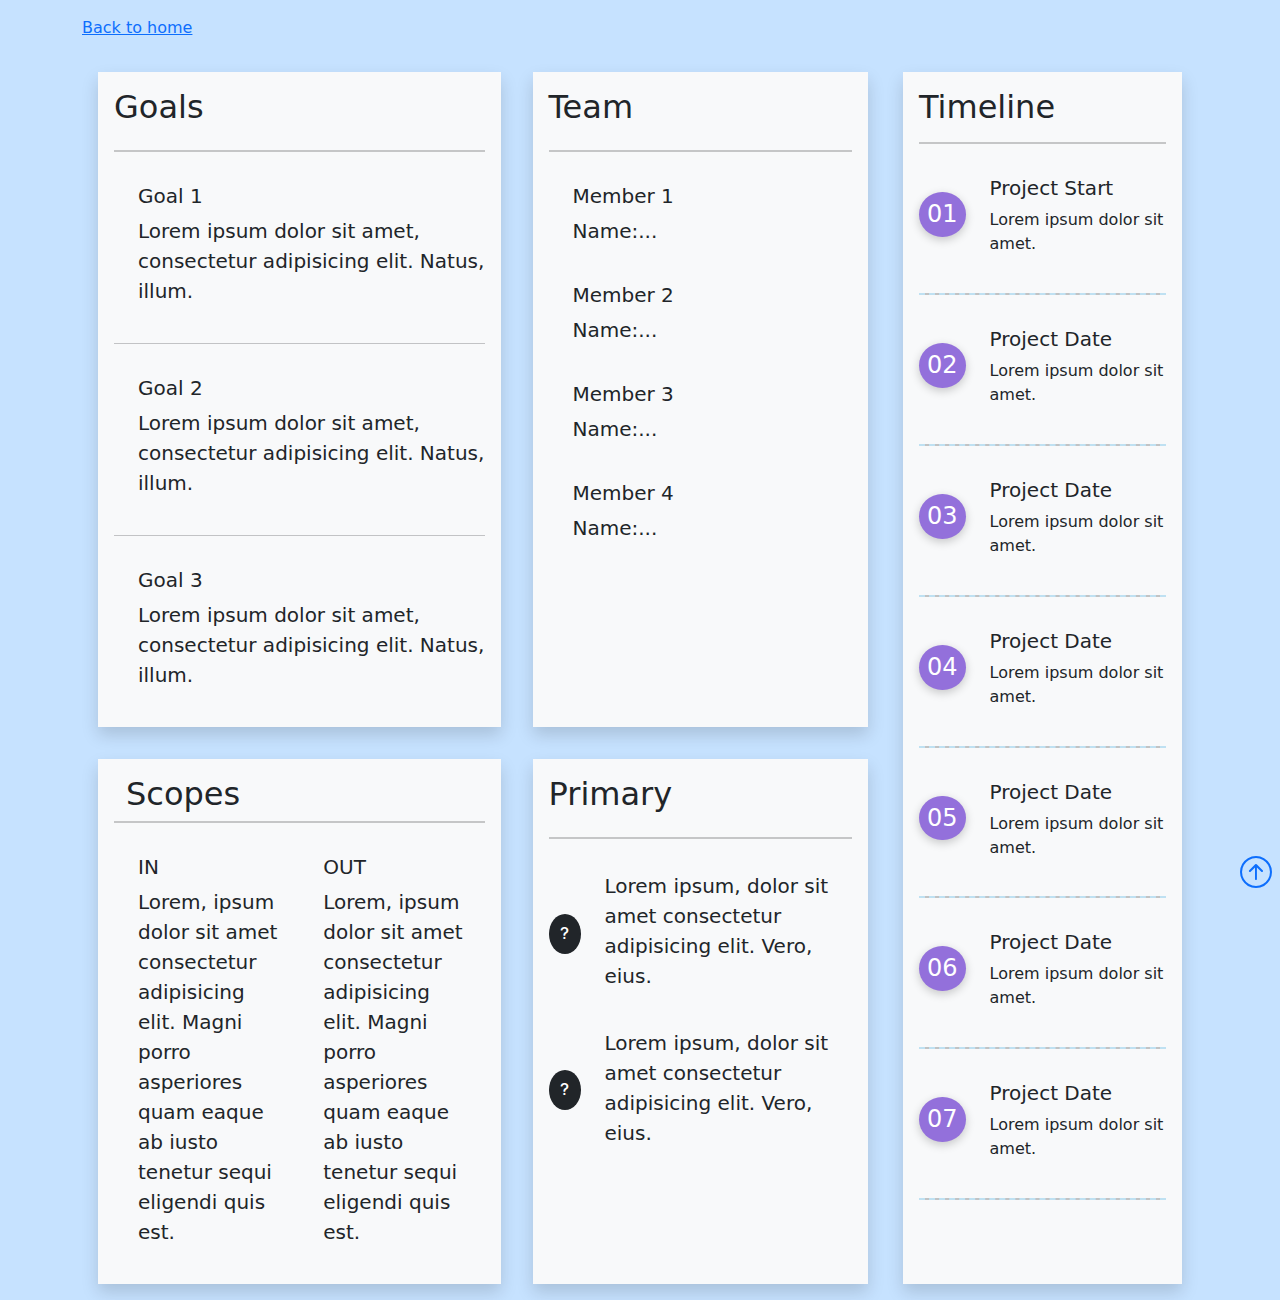
==== commit 9bd8908b: "Update digital-cv.html" ====
--- a/digital-cv.html
+++ b/digital-cv.html
@@ -142,19 +142,15 @@
             >
               <h2>Primary</h2>
               <hr class="hr1" />
-              <div class="d-flex align-items-center pt-3 pb-3">
-                <i
-                  class="fa-solid fa-question rounded-circle bg-dark p-2 text-white"
-                ></i>
+              <div class="d-flex align-items-center pt-3 pb-3">    
+                <i class="bi bi-question-lg rounded-circle bg-dark p-2 text-white"></i>
                 <p class="lead ps-4">
                   Lorem ipsum, dolor sit amet consectetur adipisicing elit.
                   Vero, eius.
                 </p>
               </div>
               <div class="d-flex align-items-center pt-3 pb-3">
-                <i
-                  class="fa-solid fa-question rounded-circle bg-dark p-2 text-white"
-                ></i>
+               <i class="bi bi-question-lg rounded-circle bg-dark p-2 text-white"></i>
                 <p class="lead ps-4">
                   Lorem ipsum, dolor sit amet consectetur adipisicing elit.
                   Vero, eius.
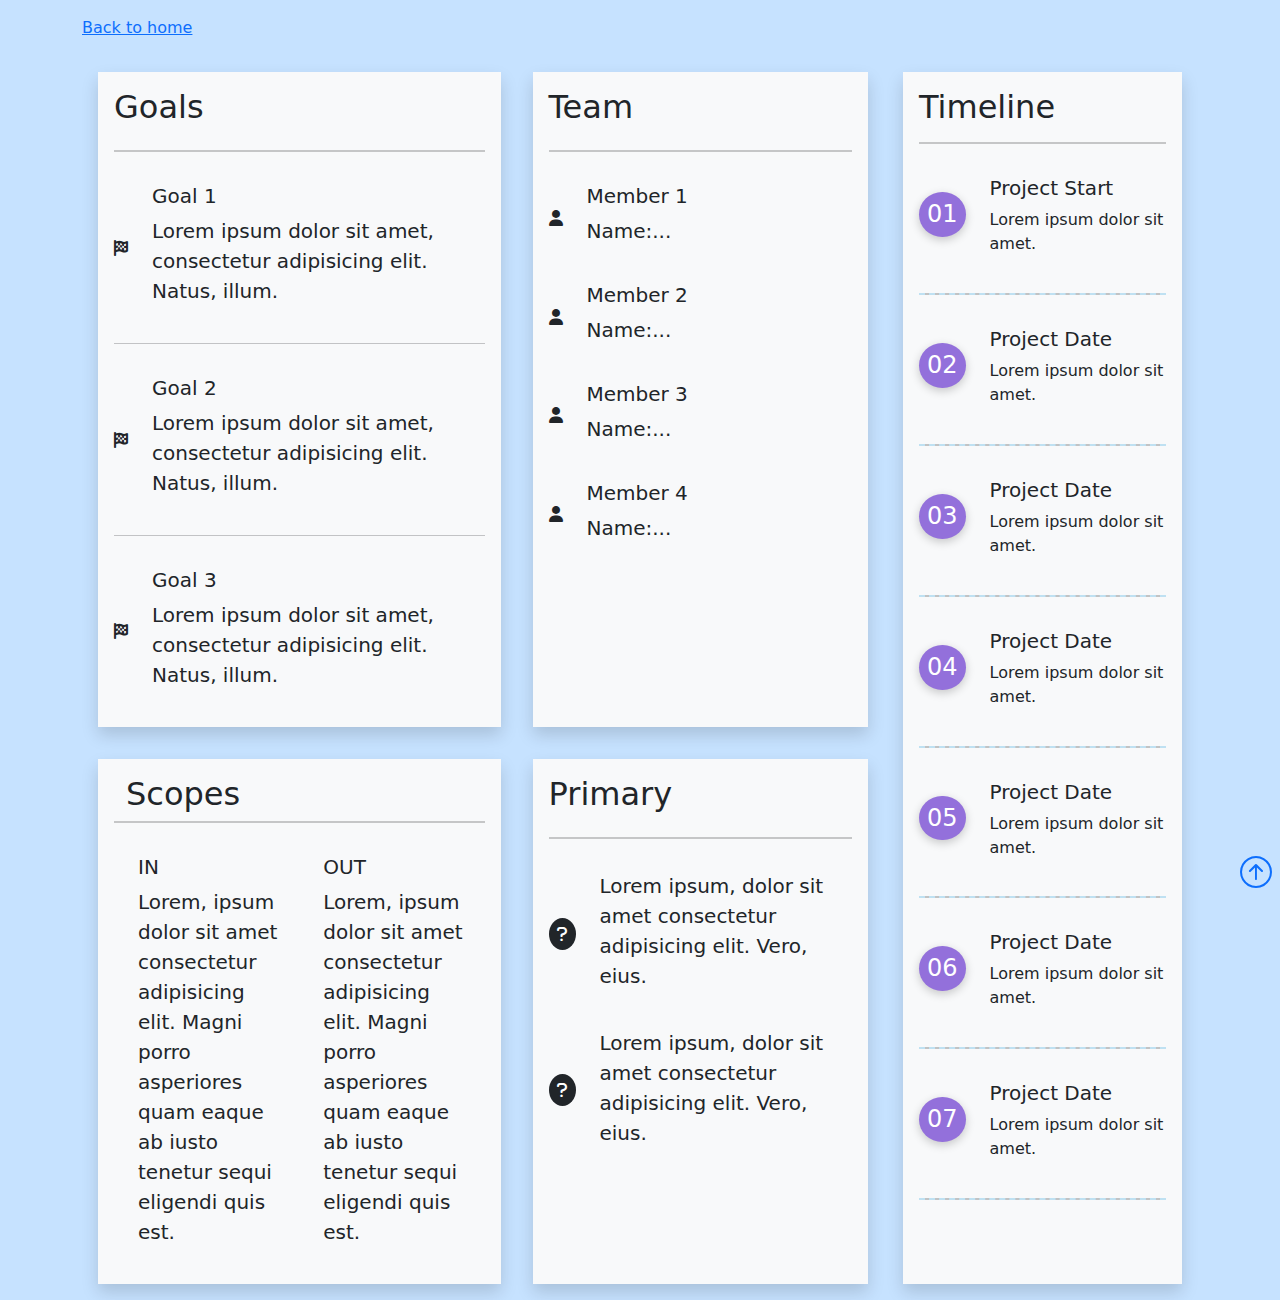
==== commit f8ff6a36: "Update digital-cv.html" ====
--- a/digital-cv.html
+++ b/digital-cv.html
@@ -143,14 +143,14 @@
               <h2>Primary</h2>
               <hr class="hr1" />
               <div class="d-flex align-items-center pt-3 pb-3">    
-                <i class="bi bi-question-lg rounded-circle bg-dark p-2 text-white"></i>
+                <i class="fa-solid fa-question rounded-circle bg-dark p-2 text-white"></i>
                 <p class="lead ps-4">
                   Lorem ipsum, dolor sit amet consectetur adipisicing elit.
                   Vero, eius.
                 </p>
               </div>
               <div class="d-flex align-items-center pt-3 pb-3">
-               <i class="bi bi-question-lg rounded-circle bg-dark p-2 text-white"></i>
+               <i class="fa-solid fa-question rounded-circle bg-dark p-2 text-white"></i>
                 <p class="lead ps-4">
                   Lorem ipsum, dolor sit amet consectetur adipisicing elit.
                   Vero, eius.
--- a/fontawesome/css/brands.css
+++ b/fontawesome/css/brands.css
@@ -0,0 +1,1516 @@
+/*!
+ * Font Awesome Free 6.2.1 by @fontawesome - https://fontawesome.com
+ * License - https://fontawesome.com/license/free (Icons: CC BY 4.0, Fonts: SIL OFL 1.1, Code: MIT License)
+ * Copyright 2022 Fonticons, Inc.
+ */
+:root, :host {
+  --fa-style-family-brands: 'Font Awesome 6 Brands';
+  --fa-font-brands: normal 400 1em/1 'Font Awesome 6 Brands'; }
+
+@font-face {
+  font-family: 'Font Awesome 6 Brands';
+  font-style: normal;
+  font-weight: 400;
+  font-display: block;
+  src: url("../webfonts/fa-brands-400.woff2") format("woff2"), url("../webfonts/fa-brands-400.ttf") format("truetype"); }
+
+.fab,
+.fa-brands {
+  font-weight: 400; }
+
+.fa-monero:before {
+  content: "\f3d0"; }
+
+.fa-hooli:before {
+  content: "\f427"; }
+
+.fa-yelp:before {
+  content: "\f1e9"; }
+
+.fa-cc-visa:before {
+  content: "\f1f0"; }
+
+.fa-lastfm:before {
+  content: "\f202"; }
+
+.fa-shopware:before {
+  content: "\f5b5"; }
+
+.fa-creative-commons-nc:before {
+  content: "\f4e8"; }
+
+.fa-aws:before {
+  content: "\f375"; }
+
+.fa-redhat:before {
+  content: "\f7bc"; }
+
+.fa-yoast:before {
+  content: "\f2b1"; }
+
+.fa-cloudflare:before {
+  content: "\e07d"; }
+
+.fa-ups:before {
+  content: "\f7e0"; }
+
+.fa-wpexplorer:before {
+  content: "\f2de"; }
+
+.fa-dyalog:before {
+  content: "\f399"; }
+
+.fa-bity:before {
+  content: "\f37a"; }
+
+.fa-stackpath:before {
+  content: "\f842"; }
+
+.fa-buysellads:before {
+  content: "\f20d"; }
+
+.fa-first-order:before {
+  content: "\f2b0"; }
+
+.fa-modx:before {
+  content: "\f285"; }
+
+.fa-guilded:before {
+  content: "\e07e"; }
+
+.fa-vnv:before {
+  content: "\f40b"; }
+
+.fa-square-js:before {
+  content: "\f3b9"; }
+
+.fa-js-square:before {
+  content: "\f3b9"; }
+
+.fa-microsoft:before {
+  content: "\f3ca"; }
+
+.fa-qq:before {
+  content: "\f1d6"; }
+
+.fa-orcid:before {
+  content: "\f8d2"; }
+
+.fa-java:before {
+  content: "\f4e4"; }
+
+.fa-invision:before {
+  content: "\f7b0"; }
+
+.fa-creative-commons-pd-alt:before {
+  content: "\f4ed"; }
+
+.fa-centercode:before {
+  content: "\f380"; }
+
+.fa-glide-g:before {
+  content: "\f2a6"; }
+
+.fa-drupal:before {
+  content: "\f1a9"; }
+
+.fa-hire-a-helper:before {
+  content: "\f3b0"; }
+
+.fa-creative-commons-by:before {
+  content: "\f4e7"; }
+
+.fa-unity:before {
+  content: "\e049"; }
+
+.fa-whmcs:before {
+  content: "\f40d"; }
+
+.fa-rocketchat:before {
+  content: "\f3e8"; }
+
+.fa-vk:before {
+  content: "\f189"; }
+
+.fa-untappd:before {
+  content: "\f405"; }
+
+.fa-mailchimp:before {
+  content: "\f59e"; }
+
+.fa-css3-alt:before {
+  content: "\f38b"; }
+
+.fa-square-reddit:before {
+  content: "\f1a2"; }
+
+.fa-reddit-square:before {
+  content: "\f1a2"; }
+
+.fa-vimeo-v:before {
+  content: "\f27d"; }
+
+.fa-contao:before {
+  content: "\f26d"; }
+
+.fa-square-font-awesome:before {
+  content: "\e5ad"; }
+
+.fa-deskpro:before {
+  content: "\f38f"; }
+
+.fa-sistrix:before {
+  content: "\f3ee"; }
+
+.fa-square-instagram:before {
+  content: "\e055"; }
+
+.fa-instagram-square:before {
+  content: "\e055"; }
+
+.fa-battle-net:before {
+  content: "\f835"; }
+
+.fa-the-red-yeti:before {
+  content: "\f69d"; }
+
+.fa-square-hacker-news:before {
+  content: "\f3af"; }
+
+.fa-hacker-news-square:before {
+  content: "\f3af"; }
+
+.fa-edge:before {
+  content: "\f282"; }
+
+.fa-napster:before {
+  content: "\f3d2"; }
+
+.fa-square-snapchat:before {
+  content: "\f2ad"; }
+
+.fa-snapchat-square:before {
+  content: "\f2ad"; }
+
+.fa-google-plus-g:before {
+  content: "\f0d5"; }
+
+.fa-artstation:before {
+  content: "\f77a"; }
+
+.fa-markdown:before {
+  content: "\f60f"; }
+
+.fa-sourcetree:before {
+  content: "\f7d3"; }
+
+.fa-google-plus:before {
+  content: "\f2b3"; }
+
+.fa-diaspora:before {
+  content: "\f791"; }
+
+.fa-foursquare:before {
+  content: "\f180"; }
+
+.fa-stack-overflow:before {
+  content: "\f16c"; }
+
+.fa-github-alt:before {
+  content: "\f113"; }
+
+.fa-phoenix-squadron:before {
+  content: "\f511"; }
+
+.fa-pagelines:before {
+  content: "\f18c"; }
+
+.fa-algolia:before {
+  content: "\f36c"; }
+
+.fa-red-river:before {
+  content: "\f3e3"; }
+
+.fa-creative-commons-sa:before {
+  content: "\f4ef"; }
+
+.fa-safari:before {
+  content: "\f267"; }
+
+.fa-google:before {
+  content: "\f1a0"; }
+
+.fa-square-font-awesome-stroke:before {
+  content: "\f35c"; }
+
+.fa-font-awesome-alt:before {
+  content: "\f35c"; }
+
+.fa-atlassian:before {
+  content: "\f77b"; }
+
+.fa-linkedin-in:before {
+  content: "\f0e1"; }
+
+.fa-digital-ocean:before {
+  content: "\f391"; }
+
+.fa-nimblr:before {
+  content: "\f5a8"; }
+
+.fa-chromecast:before {
+  content: "\f838"; }
+
+.fa-evernote:before {
+  content: "\f839"; }
+
+.fa-hacker-news:before {
+  content: "\f1d4"; }
+
+.fa-creative-commons-sampling:before {
+  content: "\f4f0"; }
+
+.fa-adversal:before {
+  content: "\f36a"; }
+
+.fa-creative-commons:before {
+  content: "\f25e"; }
+
+.fa-watchman-monitoring:before {
+  content: "\e087"; }
+
+.fa-fonticons:before {
+  content: "\f280"; }
+
+.fa-weixin:before {
+  content: "\f1d7"; }
+
+.fa-shirtsinbulk:before {
+  content: "\f214"; }
+
+.fa-codepen:before {
+  content: "\f1cb"; }
+
+.fa-git-alt:before {
+  content: "\f841"; }
+
+.fa-lyft:before {
+  content: "\f3c3"; }
+
+.fa-rev:before {
+  content: "\f5b2"; }
+
+.fa-windows:before {
+  content: "\f17a"; }
+
+.fa-wizards-of-the-coast:before {
+  content: "\f730"; }
+
+.fa-square-viadeo:before {
+  content: "\f2aa"; }
+
+.fa-viadeo-square:before {
+  content: "\f2aa"; }
+
+.fa-meetup:before {
+  content: "\f2e0"; }
+
+.fa-centos:before {
+  content: "\f789"; }
+
+.fa-adn:before {
+  content: "\f170"; }
+
+.fa-cloudsmith:before {
+  content: "\f384"; }
+
+.fa-pied-piper-alt:before {
+  content: "\f1a8"; }
+
+.fa-square-dribbble:before {
+  content: "\f397"; }
+
+.fa-dribbble-square:before {
+  content: "\f397"; }
+
+.fa-codiepie:before {
+  content: "\f284"; }
+
+.fa-node:before {
+  content: "\f419"; }
+
+.fa-mix:before {
+  content: "\f3cb"; }
+
+.fa-steam:before {
+  content: "\f1b6"; }
+
+.fa-cc-apple-pay:before {
+  content: "\f416"; }
+
+.fa-scribd:before {
+  content: "\f28a"; }
+
+.fa-openid:before {
+  content: "\f19b"; }
+
+.fa-instalod:before {
+  content: "\e081"; }
+
+.fa-expeditedssl:before {
+  content: "\f23e"; }
+
+.fa-sellcast:before {
+  content: "\f2da"; }
+
+.fa-square-twitter:before {
+  content: "\f081"; }
+
+.fa-twitter-square:before {
+  content: "\f081"; }
+
+.fa-r-project:before {
+  content: "\f4f7"; }
+
+.fa-delicious:before {
+  content: "\f1a5"; }
+
+.fa-freebsd:before {
+  content: "\f3a4"; }
+
+.fa-vuejs:before {
+  content: "\f41f"; }
+
+.fa-accusoft:before {
+  content: "\f369"; }
+
+.fa-ioxhost:before {
+  content: "\f208"; }
+
+.fa-fonticons-fi:before {
+  content: "\f3a2"; }
+
+.fa-app-store:before {
+  content: "\f36f"; }
+
+.fa-cc-mastercard:before {
+  content: "\f1f1"; }
+
+.fa-itunes-note:before {
+  content: "\f3b5"; }
+
+.fa-golang:before {
+  content: "\e40f"; }
+
+.fa-kickstarter:before {
+  content: "\f3bb"; }
+
+.fa-grav:before {
+  content: "\f2d6"; }
+
+.fa-weibo:before {
+  content: "\f18a"; }
+
+.fa-uncharted:before {
+  content: "\e084"; }
+
+.fa-firstdraft:before {
+  content: "\f3a1"; }
+
+.fa-square-youtube:before {
+  content: "\f431"; }
+
+.fa-youtube-square:before {
+  content: "\f431"; }
+
+.fa-wikipedia-w:before {
+  content: "\f266"; }
+
+.fa-wpressr:before {
+  content: "\f3e4"; }
+
+.fa-rendact:before {
+  content: "\f3e4"; }
+
+.fa-angellist:before {
+  content: "\f209"; }
+
+.fa-galactic-republic:before {
+  content: "\f50c"; }
+
+.fa-nfc-directional:before {
+  content: "\e530"; }
+
+.fa-skype:before {
+  content: "\f17e"; }
+
+.fa-joget:before {
+  content: "\f3b7"; }
+
+.fa-fedora:before {
+  content: "\f798"; }
+
+.fa-stripe-s:before {
+  content: "\f42a"; }
+
+.fa-meta:before {
+  content: "\e49b"; }
+
+.fa-laravel:before {
+  content: "\f3bd"; }
+
+.fa-hotjar:before {
+  content: "\f3b1"; }
+
+.fa-bluetooth-b:before {
+  content: "\f294"; }
+
+.fa-sticker-mule:before {
+  content: "\f3f7"; }
+
+.fa-creative-commons-zero:before {
+  content: "\f4f3"; }
+
+.fa-hips:before {
+  content: "\f452"; }
+
+.fa-behance:before {
+  content: "\f1b4"; }
+
+.fa-reddit:before {
+  content: "\f1a1"; }
+
+.fa-discord:before {
+  content: "\f392"; }
+
+.fa-chrome:before {
+  content: "\f268"; }
+
+.fa-app-store-ios:before {
+  content: "\f370"; }
+
+.fa-cc-discover:before {
+  content: "\f1f2"; }
+
+.fa-wpbeginner:before {
+  content: "\f297"; }
+
+.fa-confluence:before {
+  content: "\f78d"; }
+
+.fa-mdb:before {
+  content: "\f8ca"; }
+
+.fa-dochub:before {
+  content: "\f394"; }
+
+.fa-accessible-icon:before {
+  content: "\f368"; }
+
+.fa-ebay:before {
+  content: "\f4f4"; }
+
+.fa-amazon:before {
+  content: "\f270"; }
+
+.fa-unsplash:before {
+  content: "\e07c"; }
+
+.fa-yarn:before {
+  content: "\f7e3"; }
+
+.fa-square-steam:before {
+  content: "\f1b7"; }
+
+.fa-steam-square:before {
+  content: "\f1b7"; }
+
+.fa-500px:before {
+  content: "\f26e"; }
+
+.fa-square-vimeo:before {
+  content: "\f194"; }
+
+.fa-vimeo-square:before {
+  content: "\f194"; }
+
+.fa-asymmetrik:before {
+  content: "\f372"; }
+
+.fa-font-awesome:before {
+  content: "\f2b4"; }
+
+.fa-font-awesome-flag:before {
+  content: "\f2b4"; }
+
+.fa-font-awesome-logo-full:before {
+  content: "\f2b4"; }
+
+.fa-gratipay:before {
+  content: "\f184"; }
+
+.fa-apple:before {
+  content: "\f179"; }
+
+.fa-hive:before {
+  content: "\e07f"; }
+
+.fa-gitkraken:before {
+  content: "\f3a6"; }
+
+.fa-keybase:before {
+  content: "\f4f5"; }
+
+.fa-apple-pay:before {
+  content: "\f415"; }
+
+.fa-padlet:before {
+  content: "\e4a0"; }
+
+.fa-amazon-pay:before {
+  content: "\f42c"; }
+
+.fa-square-github:before {
+  content: "\f092"; }
+
+.fa-github-square:before {
+  content: "\f092"; }
+
+.fa-stumbleupon:before {
+  content: "\f1a4"; }
+
+.fa-fedex:before {
+  content: "\f797"; }
+
+.fa-phoenix-framework:before {
+  content: "\f3dc"; }
+
+.fa-shopify:before {
+  content: "\e057"; }
+
+.fa-neos:before {
+  content: "\f612"; }
+
+.fa-hackerrank:before {
+  content: "\f5f7"; }
+
+.fa-researchgate:before {
+  content: "\f4f8"; }
+
+.fa-swift:before {
+  content: "\f8e1"; }
+
+.fa-angular:before {
+  content: "\f420"; }
+
+.fa-speakap:before {
+  content: "\f3f3"; }
+
+.fa-angrycreative:before {
+  content: "\f36e"; }
+
+.fa-y-combinator:before {
+  content: "\f23b"; }
+
+.fa-empire:before {
+  content: "\f1d1"; }
+
+.fa-envira:before {
+  content: "\f299"; }
+
+.fa-square-gitlab:before {
+  content: "\e5ae"; }
+
+.fa-gitlab-square:before {
+  content: "\e5ae"; }
+
+.fa-studiovinari:before {
+  content: "\f3f8"; }
+
+.fa-pied-piper:before {
+  content: "\f2ae"; }
+
+.fa-wordpress:before {
+  content: "\f19a"; }
+
+.fa-product-hunt:before {
+  content: "\f288"; }
+
+.fa-firefox:before {
+  content: "\f269"; }
+
+.fa-linode:before {
+  content: "\f2b8"; }
+
+.fa-goodreads:before {
+  content: "\f3a8"; }
+
+.fa-square-odnoklassniki:before {
+  content: "\f264"; }
+
+.fa-odnoklassniki-square:before {
+  content: "\f264"; }
+
+.fa-jsfiddle:before {
+  content: "\f1cc"; }
+
+.fa-sith:before {
+  content: "\f512"; }
+
+.fa-themeisle:before {
+  content: "\f2b2"; }
+
+.fa-page4:before {
+  content: "\f3d7"; }
+
+.fa-hashnode:before {
+  content: "\e499"; }
+
+.fa-react:before {
+  content: "\f41b"; }
+
+.fa-cc-paypal:before {
+  content: "\f1f4"; }
+
+.fa-squarespace:before {
+  content: "\f5be"; }
+
+.fa-cc-stripe:before {
+  content: "\f1f5"; }
+
+.fa-creative-commons-share:before {
+  content: "\f4f2"; }
+
+.fa-bitcoin:before {
+  content: "\f379"; }
+
+.fa-keycdn:before {
+  content: "\f3ba"; }
+
+.fa-opera:before {
+  content: "\f26a"; }
+
+.fa-itch-io:before {
+  content: "\f83a"; }
+
+.fa-umbraco:before {
+  content: "\f8e8"; }
+
+.fa-galactic-senate:before {
+  content: "\f50d"; }
+
+.fa-ubuntu:before {
+  content: "\f7df"; }
+
+.fa-draft2digital:before {
+  content: "\f396"; }
+
+.fa-stripe:before {
+  content: "\f429"; }
+
+.fa-houzz:before {
+  content: "\f27c"; }
+
+.fa-gg:before {
+  content: "\f260"; }
+
+.fa-dhl:before {
+  content: "\f790"; }
+
+.fa-square-pinterest:before {
+  content: "\f0d3"; }
+
+.fa-pinterest-square:before {
+  content: "\f0d3"; }
+
+.fa-xing:before {
+  content: "\f168"; }
+
+.fa-blackberry:before {
+  content: "\f37b"; }
+
+.fa-creative-commons-pd:before {
+  content: "\f4ec"; }
+
+.fa-playstation:before {
+  content: "\f3df"; }
+
+.fa-quinscape:before {
+  content: "\f459"; }
+
+.fa-less:before {
+  content: "\f41d"; }
+
+.fa-blogger-b:before {
+  content: "\f37d"; }
+
+.fa-opencart:before {
+  content: "\f23d"; }
+
+.fa-vine:before {
+  content: "\f1ca"; }
+
+.fa-paypal:before {
+  content: "\f1ed"; }
+
+.fa-gitlab:before {
+  content: "\f296"; }
+
+.fa-typo3:before {
+  content: "\f42b"; }
+
+.fa-reddit-alien:before {
+  content: "\f281"; }
+
+.fa-yahoo:before {
+  content: "\f19e"; }
+
+.fa-dailymotion:before {
+  content: "\e052"; }
+
+.fa-affiliatetheme:before {
+  content: "\f36b"; }
+
+.fa-pied-piper-pp:before {
+  content: "\f1a7"; }
+
+.fa-bootstrap:before {
+  content: "\f836"; }
+
+.fa-odnoklassniki:before {
+  content: "\f263"; }
+
+.fa-nfc-symbol:before {
+  content: "\e531"; }
+
+.fa-ethereum:before {
+  content: "\f42e"; }
+
+.fa-speaker-deck:before {
+  content: "\f83c"; }
+
+.fa-creative-commons-nc-eu:before {
+  content: "\f4e9"; }
+
+.fa-patreon:before {
+  content: "\f3d9"; }
+
+.fa-avianex:before {
+  content: "\f374"; }
+
+.fa-ello:before {
+  content: "\f5f1"; }
+
+.fa-gofore:before {
+  content: "\f3a7"; }
+
+.fa-bimobject:before {
+  content: "\f378"; }
+
+.fa-facebook-f:before {
+  content: "\f39e"; }
+
+.fa-square-google-plus:before {
+  content: "\f0d4"; }
+
+.fa-google-plus-square:before {
+  content: "\f0d4"; }
+
+.fa-mandalorian:before {
+  content: "\f50f"; }
+
+.fa-first-order-alt:before {
+  content: "\f50a"; }
+
+.fa-osi:before {
+  content: "\f41a"; }
+
+.fa-google-wallet:before {
+  content: "\f1ee"; }
+
+.fa-d-and-d-beyond:before {
+  content: "\f6ca"; }
+
+.fa-periscope:before {
+  content: "\f3da"; }
+
+.fa-fulcrum:before {
+  content: "\f50b"; }
+
+.fa-cloudscale:before {
+  content: "\f383"; }
+
+.fa-forumbee:before {
+  content: "\f211"; }
+
+.fa-mizuni:before {
+  content: "\f3cc"; }
+
+.fa-schlix:before {
+  content: "\f3ea"; }
+
+.fa-square-xing:before {
+  content: "\f169"; }
+
+.fa-xing-square:before {
+  content: "\f169"; }
+
+.fa-bandcamp:before {
+  content: "\f2d5"; }
+
+.fa-wpforms:before {
+  content: "\f298"; }
+
+.fa-cloudversify:before {
+  content: "\f385"; }
+
+.fa-usps:before {
+  content: "\f7e1"; }
+
+.fa-megaport:before {
+  content: "\f5a3"; }
+
+.fa-magento:before {
+  content: "\f3c4"; }
+
+.fa-spotify:before {
+  content: "\f1bc"; }
+
+.fa-optin-monster:before {
+  content: "\f23c"; }
+
+.fa-fly:before {
+  content: "\f417"; }
+
+.fa-aviato:before {
+  content: "\f421"; }
+
+.fa-itunes:before {
+  content: "\f3b4"; }
+
+.fa-cuttlefish:before {
+  content: "\f38c"; }
+
+.fa-blogger:before {
+  content: "\f37c"; }
+
+.fa-flickr:before {
+  content: "\f16e"; }
+
+.fa-viber:before {
+  content: "\f409"; }
+
+.fa-soundcloud:before {
+  content: "\f1be"; }
+
+.fa-digg:before {
+  content: "\f1a6"; }
+
+.fa-tencent-weibo:before {
+  content: "\f1d5"; }
+
+.fa-symfony:before {
+  content: "\f83d"; }
+
+.fa-maxcdn:before {
+  content: "\f136"; }
+
+.fa-etsy:before {
+  content: "\f2d7"; }
+
+.fa-facebook-messenger:before {
+  content: "\f39f"; }
+
+.fa-audible:before {
+  content: "\f373"; }
+
+.fa-think-peaks:before {
+  content: "\f731"; }
+
+.fa-bilibili:before {
+  content: "\e3d9"; }
+
+.fa-erlang:before {
+  content: "\f39d"; }
+
+.fa-cotton-bureau:before {
+  content: "\f89e"; }
+
+.fa-dashcube:before {
+  content: "\f210"; }
+
+.fa-42-group:before {
+  content: "\e080"; }
+
+.fa-innosoft:before {
+  content: "\e080"; }
+
+.fa-stack-exchange:before {
+  content: "\f18d"; }
+
+.fa-elementor:before {
+  content: "\f430"; }
+
+.fa-square-pied-piper:before {
+  content: "\e01e"; }
+
+.fa-pied-piper-square:before {
+  content: "\e01e"; }
+
+.fa-creative-commons-nd:before {
+  content: "\f4eb"; }
+
+.fa-palfed:before {
+  content: "\f3d8"; }
+
+.fa-superpowers:before {
+  content: "\f2dd"; }
+
+.fa-resolving:before {
+  content: "\f3e7"; }
+
+.fa-xbox:before {
+  content: "\f412"; }
+
+.fa-searchengin:before {
+  content: "\f3eb"; }
+
+.fa-tiktok:before {
+  content: "\e07b"; }
+
+.fa-square-facebook:before {
+  content: "\f082"; }
+
+.fa-facebook-square:before {
+  content: "\f082"; }
+
+.fa-renren:before {
+  content: "\f18b"; }
+
+.fa-linux:before {
+  content: "\f17c"; }
+
+.fa-glide:before {
+  content: "\f2a5"; }
+
+.fa-linkedin:before {
+  content: "\f08c"; }
+
+.fa-hubspot:before {
+  content: "\f3b2"; }
+
+.fa-deploydog:before {
+  content: "\f38e"; }
+
+.fa-twitch:before {
+  content: "\f1e8"; }
+
+.fa-ravelry:before {
+  content: "\f2d9"; }
+
+.fa-mixer:before {
+  content: "\e056"; }
+
+.fa-square-lastfm:before {
+  content: "\f203"; }
+
+.fa-lastfm-square:before {
+  content: "\f203"; }
+
+.fa-vimeo:before {
+  content: "\f40a"; }
+
+.fa-mendeley:before {
+  content: "\f7b3"; }
+
+.fa-uniregistry:before {
+  content: "\f404"; }
+
+.fa-figma:before {
+  content: "\f799"; }
+
+.fa-creative-commons-remix:before {
+  content: "\f4ee"; }
+
+.fa-cc-amazon-pay:before {
+  content: "\f42d"; }
+
+.fa-dropbox:before {
+  content: "\f16b"; }
+
+.fa-instagram:before {
+  content: "\f16d"; }
+
+.fa-cmplid:before {
+  content: "\e360"; }
+
+.fa-facebook:before {
+  content: "\f09a"; }
+
+.fa-gripfire:before {
+  content: "\f3ac"; }
+
+.fa-jedi-order:before {
+  content: "\f50e"; }
+
+.fa-uikit:before {
+  content: "\f403"; }
+
+.fa-fort-awesome-alt:before {
+  content: "\f3a3"; }
+
+.fa-phabricator:before {
+  content: "\f3db"; }
+
+.fa-ussunnah:before {
+  content: "\f407"; }
+
+.fa-earlybirds:before {
+  content: "\f39a"; }
+
+.fa-trade-federation:before {
+  content: "\f513"; }
+
+.fa-autoprefixer:before {
+  content: "\f41c"; }
+
+.fa-whatsapp:before {
+  content: "\f232"; }
+
+.fa-slideshare:before {
+  content: "\f1e7"; }
+
+.fa-google-play:before {
+  content: "\f3ab"; }
+
+.fa-viadeo:before {
+  content: "\f2a9"; }
+
+.fa-line:before {
+  content: "\f3c0"; }
+
+.fa-google-drive:before {
+  content: "\f3aa"; }
+
+.fa-servicestack:before {
+  content: "\f3ec"; }
+
+.fa-simplybuilt:before {
+  content: "\f215"; }
+
+.fa-bitbucket:before {
+  content: "\f171"; }
+
+.fa-imdb:before {
+  content: "\f2d8"; }
+
+.fa-deezer:before {
+  content: "\e077"; }
+
+.fa-raspberry-pi:before {
+  content: "\f7bb"; }
+
+.fa-jira:before {
+  content: "\f7b1"; }
+
+.fa-docker:before {
+  content: "\f395"; }
+
+.fa-screenpal:before {
+  content: "\e570"; }
+
+.fa-bluetooth:before {
+  content: "\f293"; }
+
+.fa-gitter:before {
+  content: "\f426"; }
+
+.fa-d-and-d:before {
+  content: "\f38d"; }
+
+.fa-microblog:before {
+  content: "\e01a"; }
+
+.fa-cc-diners-club:before {
+  content: "\f24c"; }
+
+.fa-gg-circle:before {
+  content: "\f261"; }
+
+.fa-pied-piper-hat:before {
+  content: "\f4e5"; }
+
+.fa-kickstarter-k:before {
+  content: "\f3bc"; }
+
+.fa-yandex:before {
+  content: "\f413"; }
+
+.fa-readme:before {
+  content: "\f4d5"; }
+
+.fa-html5:before {
+  content: "\f13b"; }
+
+.fa-sellsy:before {
+  content: "\f213"; }
+
+.fa-sass:before {
+  content: "\f41e"; }
+
+.fa-wirsindhandwerk:before {
+  content: "\e2d0"; }
+
+.fa-wsh:before {
+  content: "\e2d0"; }
+
+.fa-buromobelexperte:before {
+  content: "\f37f"; }
+
+.fa-salesforce:before {
+  content: "\f83b"; }
+
+.fa-octopus-deploy:before {
+  content: "\e082"; }
+
+.fa-medapps:before {
+  content: "\f3c6"; }
+
+.fa-ns8:before {
+  content: "\f3d5"; }
+
+.fa-pinterest-p:before {
+  content: "\f231"; }
+
+.fa-apper:before {
+  content: "\f371"; }
+
+.fa-fort-awesome:before {
+  content: "\f286"; }
+
+.fa-waze:before {
+  content: "\f83f"; }
+
+.fa-cc-jcb:before {
+  content: "\f24b"; }
+
+.fa-snapchat:before {
+  content: "\f2ab"; }
+
+.fa-snapchat-ghost:before {
+  content: "\f2ab"; }
+
+.fa-fantasy-flight-games:before {
+  content: "\f6dc"; }
+
+.fa-rust:before {
+  content: "\e07a"; }
+
+.fa-wix:before {
+  content: "\f5cf"; }
+
+.fa-square-behance:before {
+  content: "\f1b5"; }
+
+.fa-behance-square:before {
+  content: "\f1b5"; }
+
+.fa-supple:before {
+  content: "\f3f9"; }
+
+.fa-rebel:before {
+  content: "\f1d0"; }
+
+.fa-css3:before {
+  content: "\f13c"; }
+
+.fa-staylinked:before {
+  content: "\f3f5"; }
+
+.fa-kaggle:before {
+  content: "\f5fa"; }
+
+.fa-space-awesome:before {
+  content: "\e5ac"; }
+
+.fa-deviantart:before {
+  content: "\f1bd"; }
+
+.fa-cpanel:before {
+  content: "\f388"; }
+
+.fa-goodreads-g:before {
+  content: "\f3a9"; }
+
+.fa-square-git:before {
+  content: "\f1d2"; }
+
+.fa-git-square:before {
+  content: "\f1d2"; }
+
+.fa-square-tumblr:before {
+  content: "\f174"; }
+
+.fa-tumblr-square:before {
+  content: "\f174"; }
+
+.fa-trello:before {
+  content: "\f181"; }
+
+.fa-creative-commons-nc-jp:before {
+  content: "\f4ea"; }
+
+.fa-get-pocket:before {
+  content: "\f265"; }
+
+.fa-perbyte:before {
+  content: "\e083"; }
+
+.fa-grunt:before {
+  content: "\f3ad"; }
+
+.fa-weebly:before {
+  content: "\f5cc"; }
+
+.fa-connectdevelop:before {
+  content: "\f20e"; }
+
+.fa-leanpub:before {
+  content: "\f212"; }
+
+.fa-black-tie:before {
+  content: "\f27e"; }
+
+.fa-themeco:before {
+  content: "\f5c6"; }
+
+.fa-python:before {
+  content: "\f3e2"; }
+
+.fa-android:before {
+  content: "\f17b"; }
+
+.fa-bots:before {
+  content: "\e340"; }
+
+.fa-free-code-camp:before {
+  content: "\f2c5"; }
+
+.fa-hornbill:before {
+  content: "\f592"; }
+
+.fa-js:before {
+  content: "\f3b8"; }
+
+.fa-ideal:before {
+  content: "\e013"; }
+
+.fa-git:before {
+  content: "\f1d3"; }
+
+.fa-dev:before {
+  content: "\f6cc"; }
+
+.fa-sketch:before {
+  content: "\f7c6"; }
+
+.fa-yandex-international:before {
+  content: "\f414"; }
+
+.fa-cc-amex:before {
+  content: "\f1f3"; }
+
+.fa-uber:before {
+  content: "\f402"; }
+
+.fa-github:before {
+  content: "\f09b"; }
+
+.fa-php:before {
+  content: "\f457"; }
+
+.fa-alipay:before {
+  content: "\f642"; }
+
+.fa-youtube:before {
+  content: "\f167"; }
+
+.fa-skyatlas:before {
+  content: "\f216"; }
+
+.fa-firefox-browser:before {
+  content: "\e007"; }
+
+.fa-replyd:before {
+  content: "\f3e6"; }
+
+.fa-suse:before {
+  content: "\f7d6"; }
+
+.fa-jenkins:before {
+  content: "\f3b6"; }
+
+.fa-twitter:before {
+  content: "\f099"; }
+
+.fa-rockrms:before {
+  content: "\f3e9"; }
+
+.fa-pinterest:before {
+  content: "\f0d2"; }
+
+.fa-buffer:before {
+  content: "\f837"; }
+
+.fa-npm:before {
+  content: "\f3d4"; }
+
+.fa-yammer:before {
+  content: "\f840"; }
+
+.fa-btc:before {
+  content: "\f15a"; }
+
+.fa-dribbble:before {
+  content: "\f17d"; }
+
+.fa-stumbleupon-circle:before {
+  content: "\f1a3"; }
+
+.fa-internet-explorer:before {
+  content: "\f26b"; }
+
+.fa-telegram:before {
+  content: "\f2c6"; }
+
+.fa-telegram-plane:before {
+  content: "\f2c6"; }
+
+.fa-old-republic:before {
+  content: "\f510"; }
+
+.fa-square-whatsapp:before {
+  content: "\f40c"; }
+
+.fa-whatsapp-square:before {
+  content: "\f40c"; }
+
+.fa-node-js:before {
+  content: "\f3d3"; }
+
+.fa-edge-legacy:before {
+  content: "\e078"; }
+
+.fa-slack:before {
+  content: "\f198"; }
+
+.fa-slack-hash:before {
+  content: "\f198"; }
+
+.fa-medrt:before {
+  content: "\f3c8"; }
+
+.fa-usb:before {
+  content: "\f287"; }
+
+.fa-tumblr:before {
+  content: "\f173"; }
+
+.fa-vaadin:before {
+  content: "\f408"; }
+
+.fa-quora:before {
+  content: "\f2c4"; }
+
+.fa-reacteurope:before {
+  content: "\f75d"; }
+
+.fa-medium:before {
+  content: "\f23a"; }
+
+.fa-medium-m:before {
+  content: "\f23a"; }
+
+.fa-amilia:before {
+  content: "\f36d"; }
+
+.fa-mixcloud:before {
+  content: "\f289"; }
+
+.fa-flipboard:before {
+  content: "\f44d"; }
+
+.fa-viacoin:before {
+  content: "\f237"; }
+
+.fa-critical-role:before {
+  content: "\f6c9"; }
+
+.fa-sitrox:before {
+  content: "\e44a"; }
+
+.fa-discourse:before {
+  content: "\f393"; }
+
+.fa-joomla:before {
+  content: "\f1aa"; }
+
+.fa-mastodon:before {
+  content: "\f4f6"; }
+
+.fa-airbnb:before {
+  content: "\f834"; }
+
+.fa-wolf-pack-battalion:before {
+  content: "\f514"; }
+
+.fa-buy-n-large:before {
+  content: "\f8a6"; }
+
+.fa-gulp:before {
+  content: "\f3ae"; }
+
+.fa-creative-commons-sampling-plus:before {
+  content: "\f4f1"; }
+
+.fa-strava:before {
+  content: "\f428"; }
+
+.fa-ember:before {
+  content: "\f423"; }
+
+.fa-canadian-maple-leaf:before {
+  content: "\f785"; }
+
+.fa-teamspeak:before {
+  content: "\f4f9"; }
+
+.fa-pushed:before {
+  content: "\f3e1"; }
+
+.fa-wordpress-simple:before {
+  content: "\f411"; }
+
+.fa-nutritionix:before {
+  content: "\f3d6"; }
+
+.fa-wodu:before {
+  content: "\e088"; }
+
+.fa-google-pay:before {
+  content: "\e079"; }
+
+.fa-intercom:before {
+  content: "\f7af"; }
+
+.fa-zhihu:before {
+  content: "\f63f"; }
+
+.fa-korvue:before {
+  content: "\f42f"; }
+
+.fa-pix:before {
+  content: "\e43a"; }
+
+.fa-steam-symbol:before {
+  content: "\f3f6"; }
--- a/fontawesome/css/solid.css
+++ b/fontawesome/css/solid.css
@@ -0,0 +1,19 @@
+/*!
+ * Font Awesome Free 6.2.1 by @fontawesome - https://fontawesome.com
+ * License - https://fontawesome.com/license/free (Icons: CC BY 4.0, Fonts: SIL OFL 1.1, Code: MIT License)
+ * Copyright 2022 Fonticons, Inc.
+ */
+:root, :host {
+  --fa-style-family-classic: 'Font Awesome 6 Free';
+  --fa-font-solid: normal 900 1em/1 'Font Awesome 6 Free'; }
+
+@font-face {
+  font-family: 'Font Awesome 6 Free';
+  font-style: normal;
+  font-weight: 900;
+  font-display: block;
+  src: url("../webfonts/fa-solid-900.woff2") format("woff2"), url("../webfonts/fa-solid-900.ttf") format("truetype"); }
+
+.fas,
+.fa-solid {
+  font-weight: 900; }
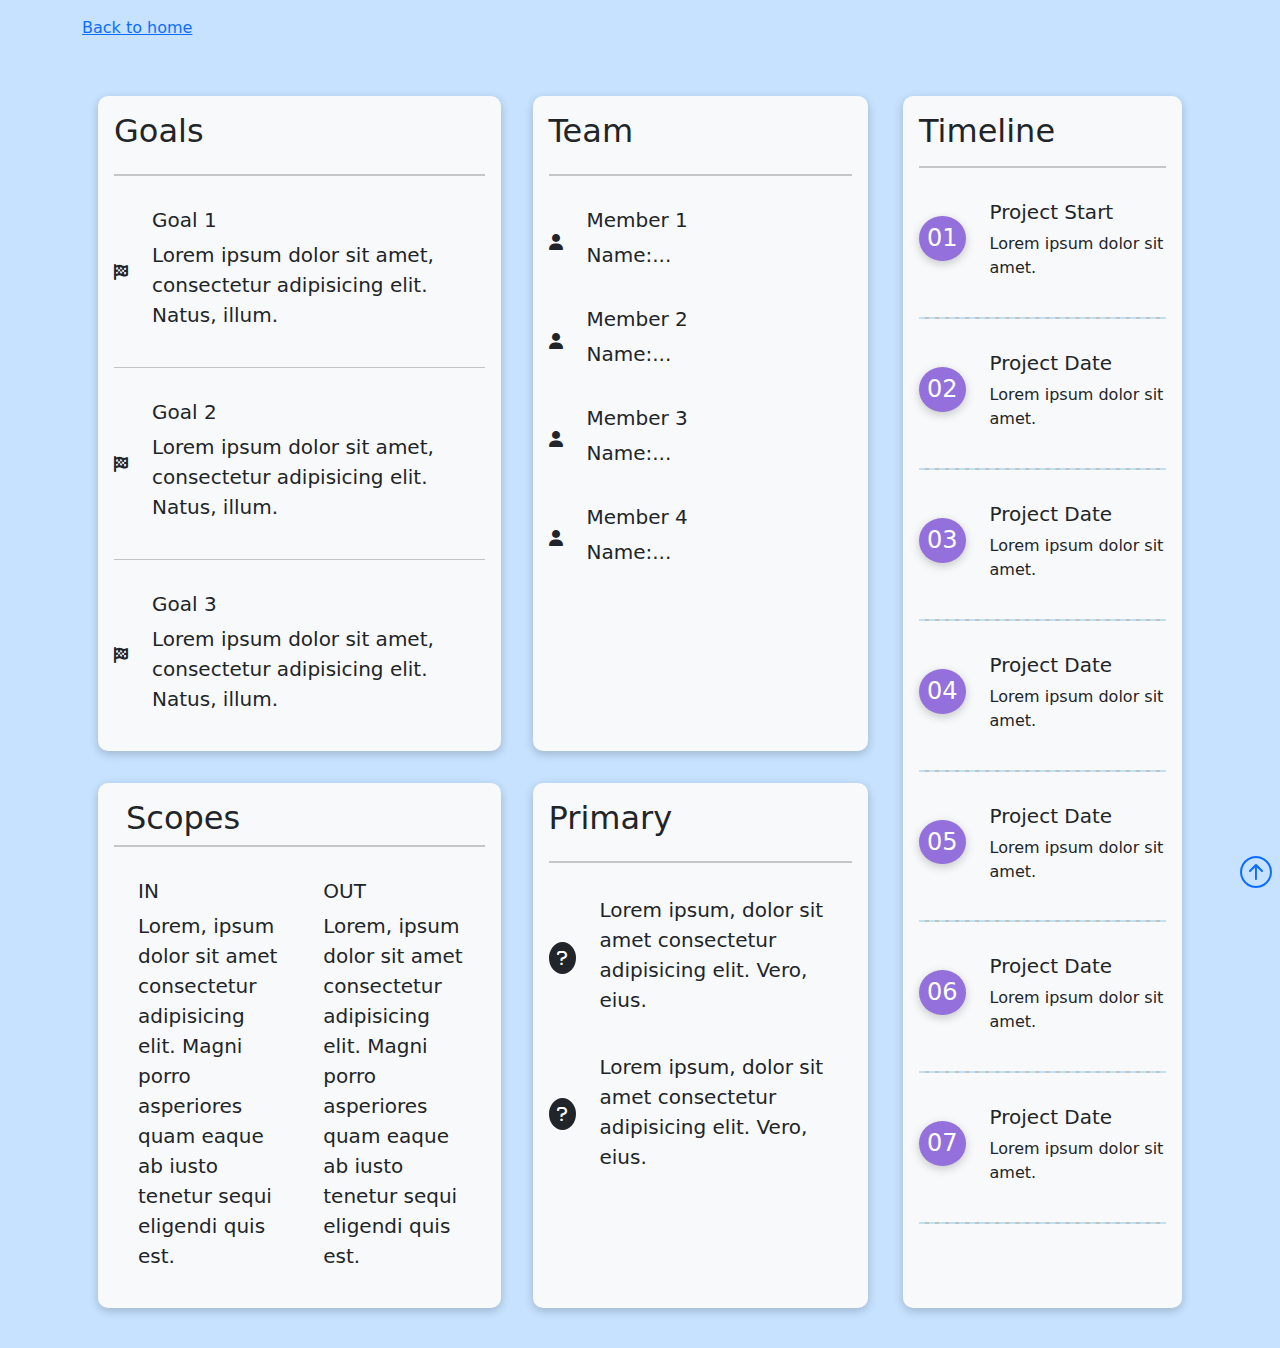
==== commit ab378527: "Update digital-cv.html" ====
--- a/digital-cv.html
+++ b/digital-cv.html
@@ -27,12 +27,12 @@
         <a class="link-primary" href="index.html">Back to home</a>
       </div>
     </nav>
-    <section>
+    <section class="m-4">
       <div class="container">
         <div class="d-flex flex-column flex-lg-row">
           <div class="row g-0">
             <div
-              class="d-flex flex-column col-lg-6 bg-light text-dark shadow p-3 m-3 goals"
+              class="d-flex flex-column col-lg-6 bg-light text-dark radius p-3 m-3 goals"
             >
               <h2>Goals</h2>
               <hr class="hr1" />
@@ -76,7 +76,7 @@
               </div>
             </div>
             <div
-              class="d-flex flex-column col-lg-5 order-1 order-sm-0 bg-light text-dark shadow p-3 m-3 team"
+              class="d-flex flex-column col-lg-5 order-1 order-sm-0 bg-light text-dark radius p-3 m-3 team"
             >
               <h2>Team</h2>
               <hr class="hr1" />
@@ -117,7 +117,7 @@
                 </div>
               </div>
             </div>
-            <div class="row col-lg-6 bg-light text-dark shadow p-3 m-3 scopes">
+            <div class="row col-lg-6 bg-light text-dark radius p-3 m-3 scopes">
               <h2>Scopes</h2>
               <hr class="hr1" />
               <div class="col-lg-6 pt-3 pb-3 lead ps-lg-4">
@@ -138,19 +138,23 @@
               </div>
             </div>
             <div
-              class="d-flex flex-column col-lg-5 order-2 order-sm-0 bg-light text-dark shadow p-3 m-3 primary"
+              class="d-flex flex-column col-lg-5 order-2 order-sm-0 bg-light text-dark radius p-3 m-3 primary"
             >
               <h2>Primary</h2>
               <hr class="hr1" />
-              <div class="d-flex align-items-center pt-3 pb-3">    
-                <i class="fa-solid fa-question rounded-circle bg-dark p-2 text-white"></i>
+              <div class="d-flex align-items-center pt-3 pb-3">
+                <i
+                  class="fa-solid fa-question rounded-circle bg-dark p-2 text-white"
+                ></i>
                 <p class="lead ps-4">
                   Lorem ipsum, dolor sit amet consectetur adipisicing elit.
                   Vero, eius.
                 </p>
               </div>
               <div class="d-flex align-items-center pt-3 pb-3">
-               <i class="fa-solid fa-question rounded-circle bg-dark p-2 text-white"></i>
+                <i
+                  class="fa-solid fa-question rounded-circle bg-dark p-2 text-white"
+                ></i>
                 <p class="lead ps-4">
                   Lorem ipsum, dolor sit amet consectetur adipisicing elit.
                   Vero, eius.
@@ -159,7 +163,7 @@
             </div>
           </div>
 
-          <div class="col-lg-3 bg-light text-dark p-3 m-3 shadow timeline">
+          <div class="col-lg-3 bg-light text-dark p-3 m-3 radius timeline">
             <h2>Timeline</h2>
             <hr class="hr1" />
             <div class="d-inline-flex align-items-center pt-3 pb-3">
